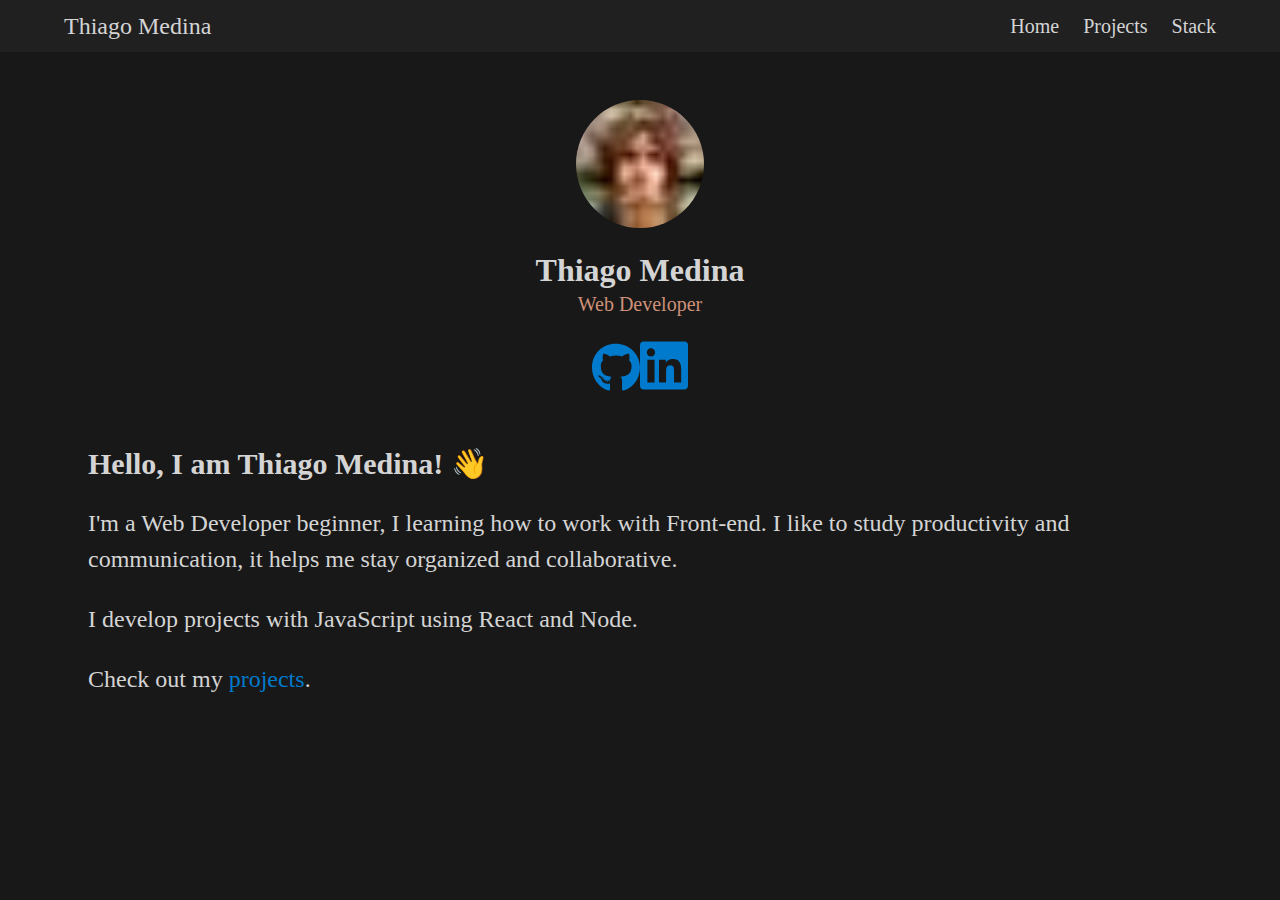
==== index.html @ 976c9434 "deploy" ====
<!DOCTYPE html><html lang="en"><head><meta charSet="utf-8"/><meta http-equiv="x-ua-compatible" content="ie=edge"/><meta name="viewport" content="width=device-width, initial-scale=1, shrink-to-fit=no"/><style data-href="/build-personal-website/1.d56807fc76c20fc02134.css">@font-face{font-family:Droid Sans Mono for Powerline;font-display:swap;src:url(/build-personal-website/static/DroidSansMonoPowerline-a306541924149a48d9b1f4c8b1b9c446.otf) format("opentype")}@-webkit-keyframes spinAround{0%{-webkit-transform:rotate(0deg);transform:rotate(0deg)}to{-webkit-transform:rotate(359deg);transform:rotate(359deg)}}@keyframes spinAround{0%{-webkit-transform:rotate(0deg);transform:rotate(0deg)}to{-webkit-transform:rotate(359deg);transform:rotate(359deg)}}.is-unselectable{-webkit-touch-callout:none;-webkit-user-select:none;-moz-user-select:none;-ms-user-select:none;user-select:none}.navbar-link:not(.is-arrowless):after{border:3px solid transparent;border-radius:2px;border-right:0;border-top:0;content:" ";display:block;height:.625em;margin-top:-.4375em;pointer-events:none;position:absolute;top:50%;-webkit-transform:rotate(-45deg);transform:rotate(-45deg);-webkit-transform-origin:center;transform-origin:center;width:.625em}.content:not(:last-child),.subtitle:not(:last-child),.title:not(:last-child){margin-bottom:1.5rem}.image.is-1by1 img,.image.is-1by2 img,.image.is-1by3 img,.image.is-2by1 img,.image.is-2by3 img,.image.is-3by1 img,.image.is-3by2 img,.image.is-3by4 img,.image.is-3by5 img,.image.is-4by3 img,.image.is-4by5 img,.image.is-5by3 img,.image.is-5by4 img,.image.is-9by16 img,.image.is-16by9 img,.image.is-square img,.is-overlay{bottom:0;left:0;position:absolute;right:0;top:0}

/*! minireset.css v0.0.3 | MIT License | github.com/jgthms/minireset.css */blockquote,body,dd,dl,dt,fieldset,figure,h1,h2,h3,h4,h5,h6,hr,html,iframe,legend,li,ol,p,pre,textarea,ul{margin:0;padding:0}h1,h2,h3,h4,h5,h6{font-size:100%;font-weight:400}ul{list-style:none}button,input,select,textarea{margin:0}html{box-sizing:border-box}*,:after,:before{box-sizing:inherit}audio,img,video{height:auto;max-width:100%}iframe{border:0}table{border-collapse:collapse;border-spacing:0}td,th{padding:0;text-align:left}html{background-color:#181818;font-size:16px;-moz-osx-font-smoothing:grayscale;-webkit-font-smoothing:antialiased;min-width:300px;overflow-x:hidden;overflow-y:scroll;text-rendering:optimizeLegibility;-webkit-text-size-adjust:100%;-ms-text-size-adjust:100%;text-size-adjust:100%}article,aside,figure,footer,header,hgroup,section{display:block}body,button,input,select,textarea{font-family:Droid Sans Mono for Powerline}code,pre{-moz-osx-font-smoothing:auto;-webkit-font-smoothing:auto;font-family:monospace}body{color:#d4d4d4;font-size:1rem;font-weight:400;line-height:1.5}a{color:#007acc;cursor:pointer;text-decoration:none}a strong{color:currentColor}a:hover{color:#569cd6}code{color:#ff3860;font-size:.875em;font-weight:400;padding:.25em .5em}code,hr{background-color:#d4d4d4}hr{border:none;display:block;height:2px;margin:1.5rem 0}img{height:auto;max-width:100%}input[type=checkbox],input[type=radio]{vertical-align:baseline}small{font-size:.875em}span{font-style:inherit;font-weight:inherit}strong{color:#363636;font-weight:700}pre{-webkit-overflow-scrolling:touch;background-color:#d4d4d4;color:#d4d4d4;font-size:.875em;overflow-x:auto;padding:1.25rem 1.5rem;white-space:pre;word-wrap:normal}pre code{background-color:transparent;color:currentColor;font-size:1em;padding:0}table td,table th{text-align:left;vertical-align:top}table th{color:#363636}.is-clearfix:after{clear:both;content:" ";display:table}.is-pulled-left{float:left!important}.is-pulled-right{float:right!important}.is-clipped{overflow:hidden!important}.is-size-1{font-size:3rem!important}.is-size-2{font-size:2.5rem!important}.is-size-3{font-size:2rem!important}.is-size-4{font-size:1.5rem!important}.is-size-5{font-size:1.25rem!important}.is-size-6{font-size:1rem!important}.is-size-7{font-size:.75rem!important}@media screen and (max-width:768px){.is-size-1-mobile{font-size:3rem!important}.is-size-2-mobile{font-size:2.5rem!important}.is-size-3-mobile{font-size:2rem!important}.is-size-4-mobile{font-size:1.5rem!important}.is-size-5-mobile{font-size:1.25rem!important}.is-size-6-mobile{font-size:1rem!important}.is-size-7-mobile{font-size:.75rem!important}}@media print,screen and (min-width:769px){.is-size-1-tablet{font-size:3rem!important}.is-size-2-tablet{font-size:2.5rem!important}.is-size-3-tablet{font-size:2rem!important}.is-size-4-tablet{font-size:1.5rem!important}.is-size-5-tablet{font-size:1.25rem!important}.is-size-6-tablet{font-size:1rem!important}.is-size-7-tablet{font-size:.75rem!important}}@media screen and (max-width:1087px){.is-size-1-touch{font-size:3rem!important}.is-size-2-touch{font-size:2.5rem!important}.is-size-3-touch{font-size:2rem!important}.is-size-4-touch{font-size:1.5rem!important}.is-size-5-touch{font-size:1.25rem!important}.is-size-6-touch{font-size:1rem!important}.is-size-7-touch{font-size:.75rem!important}}@media screen and (min-width:1088px){.is-size-1-desktop{font-size:3rem!important}.is-size-2-desktop{font-size:2.5rem!important}.is-size-3-desktop{font-size:2rem!important}.is-size-4-desktop{font-size:1.5rem!important}.is-size-5-desktop{font-size:1.25rem!important}.is-size-6-desktop{font-size:1rem!important}.is-size-7-desktop{font-size:.75rem!important}}@media screen and (min-width:1280px){.is-size-1-widescreen{font-size:3rem!important}.is-size-2-widescreen{font-size:2.5rem!important}.is-size-3-widescreen{font-size:2rem!important}.is-size-4-widescreen{font-size:1.5rem!important}.is-size-5-widescreen{font-size:1.25rem!important}.is-size-6-widescreen{font-size:1rem!important}.is-size-7-widescreen{font-size:.75rem!important}}@media screen and (min-width:1472px){.is-size-1-fullhd{font-size:3rem!important}.is-size-2-fullhd{font-size:2.5rem!important}.is-size-3-fullhd{font-size:2rem!important}.is-size-4-fullhd{font-size:1.5rem!important}.is-size-5-fullhd{font-size:1.25rem!important}.is-size-6-fullhd{font-size:1rem!important}.is-size-7-fullhd{font-size:.75rem!important}}.has-text-centered{text-align:center!important}.has-text-justified{text-align:justify!important}.has-text-left{text-align:left!important}.has-text-right{text-align:right!important}@media screen and (max-width:768px){.has-text-centered-mobile{text-align:center!important}}@media print,screen and (min-width:769px){.has-text-centered-tablet{text-align:center!important}}@media screen and (min-width:769px) and (max-width:1087px){.has-text-centered-tablet-only{text-align:center!important}}@media screen and (max-width:1087px){.has-text-centered-touch{text-align:center!important}}@media screen and (min-width:1088px){.has-text-centered-desktop{text-align:center!important}}@media screen and (min-width:1088px) and (max-width:1279px){.has-text-centered-desktop-only{text-align:center!important}}@media screen and (min-width:1280px){.has-text-centered-widescreen{text-align:center!important}}@media screen and (min-width:1280px) and (max-width:1471px){.has-text-centered-widescreen-only{text-align:center!important}}@media screen and (min-width:1472px){.has-text-centered-fullhd{text-align:center!important}}@media screen and (max-width:768px){.has-text-justified-mobile{text-align:justify!important}}@media print,screen and (min-width:769px){.has-text-justified-tablet{text-align:justify!important}}@media screen and (min-width:769px) and (max-width:1087px){.has-text-justified-tablet-only{text-align:justify!important}}@media screen and (max-width:1087px){.has-text-justified-touch{text-align:justify!important}}@media screen and (min-width:1088px){.has-text-justified-desktop{text-align:justify!important}}@media screen and (min-width:1088px) and (max-width:1279px){.has-text-justified-desktop-only{text-align:justify!important}}@media screen and (min-width:1280px){.has-text-justified-widescreen{text-align:justify!important}}@media screen and (min-width:1280px) and (max-width:1471px){.has-text-justified-widescreen-only{text-align:justify!important}}@media screen and (min-width:1472px){.has-text-justified-fullhd{text-align:justify!important}}@media screen and (max-width:768px){.has-text-left-mobile{text-align:left!important}}@media print,screen and (min-width:769px){.has-text-left-tablet{text-align:left!important}}@media screen and (min-width:769px) and (max-width:1087px){.has-text-left-tablet-only{text-align:left!important}}@media screen and (max-width:1087px){.has-text-left-touch{text-align:left!important}}@media screen and (min-width:1088px){.has-text-left-desktop{text-align:left!important}}@media screen and (min-width:1088px) and (max-width:1279px){.has-text-left-desktop-only{text-align:left!important}}@media screen and (min-width:1280px){.has-text-left-widescreen{text-align:left!important}}@media screen and (min-width:1280px) and (max-width:1471px){.has-text-left-widescreen-only{text-align:left!important}}@media screen and (min-width:1472px){.has-text-left-fullhd{text-align:left!important}}@media screen and (max-width:768px){.has-text-right-mobile{text-align:right!important}}@media print,screen and (min-width:769px){.has-text-right-tablet{text-align:right!important}}@media screen and (min-width:769px) and (max-width:1087px){.has-text-right-tablet-only{text-align:right!important}}@media screen and (max-width:1087px){.has-text-right-touch{text-align:right!important}}@media screen and (min-width:1088px){.has-text-right-desktop{text-align:right!important}}@media screen and (min-width:1088px) and (max-width:1279px){.has-text-right-desktop-only{text-align:right!important}}@media screen and (min-width:1280px){.has-text-right-widescreen{text-align:right!important}}@media screen and (min-width:1280px) and (max-width:1471px){.has-text-right-widescreen-only{text-align:right!important}}@media screen and (min-width:1472px){.has-text-right-fullhd{text-align:right!important}}.is-capitalized{text-transform:capitalize!important}.is-lowercase{text-transform:lowercase!important}.is-uppercase{text-transform:uppercase!important}.is-italic{font-style:italic!important}.has-text-white{color:#fff!important}a.has-text-white:focus,a.has-text-white:hover{color:#e6e6e6!important}.has-background-white{background-color:#fff!important}.has-text-black{color:#0a0a0a!important}a.has-text-black:focus,a.has-text-black:hover{color:#000!important}.has-background-black{background-color:#0a0a0a!important}.has-text-light{color:#d4d4d4!important}a.has-text-light:focus,a.has-text-light:hover{color:#bbb!important}.has-background-light{background-color:#d4d4d4!important}.has-text-dark{color:#363636!important}a.has-text-dark:focus,a.has-text-dark:hover{color:#1c1c1c!important}.has-background-dark{background-color:#363636!important}.has-text-primary{color:#00d1b2!important}a.has-text-primary:focus,a.has-text-primary:hover{color:#009e86!important}.has-background-primary{background-color:#00d1b2!important}.has-text-link{color:#007acc!important}a.has-text-link:focus,a.has-text-link:hover{color:#005c99!important}.has-background-link{background-color:#007acc!important}.has-text-info{color:#209cee!important}a.has-text-info:focus,a.has-text-info:hover{color:#0f81cc!important}.has-background-info{background-color:#209cee!important}.has-text-success{color:#23d160!important}a.has-text-success:focus,a.has-text-success:hover{color:#1ca64c!important}.has-background-success{background-color:#23d160!important}.has-text-warning{color:#ce9178!important}a.has-text-warning:focus,a.has-text-warning:hover{color:#c07353!important}.has-background-warning{background-color:#ce9178!important}.has-text-danger{color:#ff3860!important}a.has-text-danger:focus,a.has-text-danger:hover{color:#ff0537!important}.has-background-danger{background-color:#ff3860!important}.has-text-black-bis{color:#121212!important}.has-background-black-bis{background-color:#121212!important}.has-text-black-ter{color:#242424!important}.has-background-black-ter{background-color:#242424!important}.has-text-grey-darker{color:#363636!important}.has-background-grey-darker{background-color:#363636!important}.has-text-grey-dark{color:#4a4a4a!important}.has-background-grey-dark{background-color:#4a4a4a!important}.has-text-grey{color:#7a7a7a!important}.has-background-grey{background-color:#7a7a7a!important}.has-text-grey-light{color:#b5b5b5!important}.has-background-grey-light{background-color:#b5b5b5!important}.has-text-grey-lighter{color:#dbdbdb!important}.has-background-grey-lighter{background-color:#dbdbdb!important}.has-text-white-ter{color:#d4d4d4!important}.has-background-white-ter{background-color:#d4d4d4!important}.has-text-white-bis{color:#fafafa!important}.has-background-white-bis{background-color:#fafafa!important}.has-text-weight-light{font-weight:300!important}.has-text-weight-normal{font-weight:400!important}.has-text-weight-semibold{font-weight:600!important}.has-text-weight-bold{font-weight:700!important}.is-block{display:block!important}@media screen and (max-width:768px){.is-block-mobile{display:block!important}}@media print,screen and (min-width:769px){.is-block-tablet{display:block!important}}@media screen and (min-width:769px) and (max-width:1087px){.is-block-tablet-only{display:block!important}}@media screen and (max-width:1087px){.is-block-touch{display:block!important}}@media screen and (min-width:1088px){.is-block-desktop{display:block!important}}@media screen and (min-width:1088px) and (max-width:1279px){.is-block-desktop-only{display:block!important}}@media screen and (min-width:1280px){.is-block-widescreen{display:block!important}}@media screen and (min-width:1280px) and (max-width:1471px){.is-block-widescreen-only{display:block!important}}@media screen and (min-width:1472px){.is-block-fullhd{display:block!important}}.is-flex{display:flex!important}@media screen and (max-width:768px){.is-flex-mobile{display:flex!important}}@media print,screen and (min-width:769px){.is-flex-tablet{display:flex!important}}@media screen and (min-width:769px) and (max-width:1087px){.is-flex-tablet-only{display:flex!important}}@media screen and (max-width:1087px){.is-flex-touch{display:flex!important}}@media screen and (min-width:1088px){.is-flex-desktop{display:flex!important}}@media screen and (min-width:1088px) and (max-width:1279px){.is-flex-desktop-only{display:flex!important}}@media screen and (min-width:1280px){.is-flex-widescreen{display:flex!important}}@media screen and (min-width:1280px) and (max-width:1471px){.is-flex-widescreen-only{display:flex!important}}@media screen and (min-width:1472px){.is-flex-fullhd{display:flex!important}}.is-inline{display:inline!important}@media screen and (max-width:768px){.is-inline-mobile{display:inline!important}}@media print,screen and (min-width:769px){.is-inline-tablet{display:inline!important}}@media screen and (min-width:769px) and (max-width:1087px){.is-inline-tablet-only{display:inline!important}}@media screen and (max-width:1087px){.is-inline-touch{display:inline!important}}@media screen and (min-width:1088px){.is-inline-desktop{display:inline!important}}@media screen and (min-width:1088px) and (max-width:1279px){.is-inline-desktop-only{display:inline!important}}@media screen and (min-width:1280px){.is-inline-widescreen{display:inline!important}}@media screen and (min-width:1280px) and (max-width:1471px){.is-inline-widescreen-only{display:inline!important}}@media screen and (min-width:1472px){.is-inline-fullhd{display:inline!important}}.is-inline-block{display:inline-block!important}@media screen and (max-width:768px){.is-inline-block-mobile{display:inline-block!important}}@media print,screen and (min-width:769px){.is-inline-block-tablet{display:inline-block!important}}@media screen and (min-width:769px) and (max-width:1087px){.is-inline-block-tablet-only{display:inline-block!important}}@media screen and (max-width:1087px){.is-inline-block-touch{display:inline-block!important}}@media screen and (min-width:1088px){.is-inline-block-desktop{display:inline-block!important}}@media screen and (min-width:1088px) and (max-width:1279px){.is-inline-block-desktop-only{display:inline-block!important}}@media screen and (min-width:1280px){.is-inline-block-widescreen{display:inline-block!important}}@media screen and (min-width:1280px) and (max-width:1471px){.is-inline-block-widescreen-only{display:inline-block!important}}@media screen and (min-width:1472px){.is-inline-block-fullhd{display:inline-block!important}}.is-inline-flex{display:inline-flex!important}@media screen and (max-width:768px){.is-inline-flex-mobile{display:inline-flex!important}}@media print,screen and (min-width:769px){.is-inline-flex-tablet{display:inline-flex!important}}@media screen and (min-width:769px) and (max-width:1087px){.is-inline-flex-tablet-only{display:inline-flex!important}}@media screen and (max-width:1087px){.is-inline-flex-touch{display:inline-flex!important}}@media screen and (min-width:1088px){.is-inline-flex-desktop{display:inline-flex!important}}@media screen and (min-width:1088px) and (max-width:1279px){.is-inline-flex-desktop-only{display:inline-flex!important}}@media screen and (min-width:1280px){.is-inline-flex-widescreen{display:inline-flex!important}}@media screen and (min-width:1280px) and (max-width:1471px){.is-inline-flex-widescreen-only{display:inline-flex!important}}@media screen and (min-width:1472px){.is-inline-flex-fullhd{display:inline-flex!important}}.is-hidden{display:none!important}.is-sr-only{border:none!important;clip:rect(0,0,0,0)!important;height:.01em!important;overflow:hidden!important;padding:0!important;position:absolute!important;white-space:nowrap!important;width:.01em!important}@media screen and (max-width:768px){.is-hidden-mobile{display:none!important}}@media print,screen and (min-width:769px){.is-hidden-tablet{display:none!important}}@media screen and (min-width:769px) and (max-width:1087px){.is-hidden-tablet-only{display:none!important}}@media screen and (max-width:1087px){.is-hidden-touch{display:none!important}}@media screen and (min-width:1088px){.is-hidden-desktop{display:none!important}}@media screen and (min-width:1088px) and (max-width:1279px){.is-hidden-desktop-only{display:none!important}}@media screen and (min-width:1280px){.is-hidden-widescreen{display:none!important}}@media screen and (min-width:1280px) and (max-width:1471px){.is-hidden-widescreen-only{display:none!important}}@media screen and (min-width:1472px){.is-hidden-fullhd{display:none!important}}.is-invisible{visibility:hidden!important}@media screen and (max-width:768px){.is-invisible-mobile{visibility:hidden!important}}@media print,screen and (min-width:769px){.is-invisible-tablet{visibility:hidden!important}}@media screen and (min-width:769px) and (max-width:1087px){.is-invisible-tablet-only{visibility:hidden!important}}@media screen and (max-width:1087px){.is-invisible-touch{visibility:hidden!important}}@media screen and (min-width:1088px){.is-invisible-desktop{visibility:hidden!important}}@media screen and (min-width:1088px) and (max-width:1279px){.is-invisible-desktop-only{visibility:hidden!important}}@media screen and (min-width:1280px){.is-invisible-widescreen{visibility:hidden!important}}@media screen and (min-width:1280px) and (max-width:1471px){.is-invisible-widescreen-only{visibility:hidden!important}}@media screen and (min-width:1472px){.is-invisible-fullhd{visibility:hidden!important}}.is-marginless{margin:0!important}.is-paddingless{padding:0!important}.is-radiusless{border-radius:0!important}.is-shadowless{box-shadow:none!important}.container{margin:0 auto;position:relative}@media screen and (min-width:1088px){.container{max-width:960px;width:960px}.container.is-fluid{margin-left:64px;margin-right:64px;max-width:none;width:auto}}@media screen and (max-width:1279px){.container.is-widescreen{max-width:1152px;width:auto}}@media screen and (max-width:1471px){.container.is-fullhd{max-width:1344px;width:auto}}@media screen and (min-width:1280px){.container{max-width:1152px;width:1152px}}@media screen and (min-width:1472px){.container{max-width:1344px;width:1344px}}.content li+li{margin-top:.25em}.content blockquote:not(:last-child),.content dl:not(:last-child),.content ol:not(:last-child),.content p:not(:last-child),.content pre:not(:last-child),.content table:not(:last-child),.content ul:not(:last-child){margin-bottom:1em}.content h1,.content h2,.content h3,.content h4,.content h5,.content h6{color:#363636;font-weight:600;line-height:1.125}.content h1{font-size:2em;margin-bottom:.5em}.content h1:not(:first-child){margin-top:1em}.content h2{font-size:1.75em;margin-bottom:.5714em}.content h2:not(:first-child){margin-top:1.1428em}.content h3{font-size:1.5em;margin-bottom:.6666em}.content h3:not(:first-child){margin-top:1.3333em}.content h4{font-size:1.25em;margin-bottom:.8em}.content h5{font-size:1.125em;margin-bottom:.8888em}.content h6{font-size:1em;margin-bottom:1em}.content blockquote{background-color:#d4d4d4;border-left:5px solid #dbdbdb;padding:1.25em 1.5em}.content ol{list-style-position:outside;margin-left:2em;margin-top:1em}.content ol:not([type]){list-style-type:decimal}.content ol:not([type]).is-lower-alpha{list-style-type:lower-alpha}.content ol:not([type]).is-lower-roman{list-style-type:lower-roman}.content ol:not([type]).is-upper-alpha{list-style-type:upper-alpha}.content ol:not([type]).is-upper-roman{list-style-type:upper-roman}.content ul{list-style:disc outside;margin-left:2em;margin-top:1em}.content ul ul{list-style-type:circle;margin-top:.5em}.content ul ul ul{list-style-type:square}.content dd{margin-left:2em}.content figure{margin-left:2em;margin-right:2em;text-align:center}.content figure:not(:first-child){margin-top:2em}.content figure:not(:last-child){margin-bottom:2em}.content figure img{display:inline-block}.content figure figcaption{font-style:italic}.content pre{-webkit-overflow-scrolling:touch;overflow-x:auto;padding:1.25em 1.5em;white-space:pre;word-wrap:normal}.content sub,.content sup{font-size:75%}.content table{width:100%}.content table td,.content table th{border:solid #dbdbdb;border-width:0 0 1px;padding:.5em .75em;vertical-align:top}.content table th{color:#363636;text-align:left}.content table thead td,.content table thead th{border-width:0 0 2px;color:#363636}.content table tfoot td,.content table tfoot th{border-width:2px 0 0;color:#363636}.content table tbody tr:last-child td,.content table tbody tr:last-child th{border-bottom-width:0}.content.is-small{font-size:.75rem}.content.is-medium{font-size:1.25rem}.content.is-large{font-size:1.5rem}.icon{align-items:center;display:inline-flex;justify-content:center;height:1.5rem;width:1.5rem}.icon.is-small{height:1rem;width:1rem}.icon.is-medium{height:2rem;width:2rem}.icon.is-large{height:3rem;width:3rem}.image{display:block;position:relative}.image img{display:block;height:auto;width:100%}.image img.is-rounded{border-radius:290486px}.image.is-1by1 img,.image.is-1by2 img,.image.is-1by3 img,.image.is-2by1 img,.image.is-2by3 img,.image.is-3by1 img,.image.is-3by2 img,.image.is-3by4 img,.image.is-3by5 img,.image.is-4by3 img,.image.is-4by5 img,.image.is-5by3 img,.image.is-5by4 img,.image.is-9by16 img,.image.is-16by9 img,.image.is-square img{height:100%;width:100%}.image.is-1by1,.image.is-square{padding-top:100%}.image.is-5by4{padding-top:80%}.image.is-4by3{padding-top:75%}.image.is-3by2{padding-top:66.6666%}.image.is-5by3{padding-top:60%}.image.is-16by9{padding-top:56.25%}.image.is-2by1{padding-top:50%}.image.is-3by1{padding-top:33.3333%}.image.is-4by5{padding-top:125%}.image.is-3by4{padding-top:133.3333%}.image.is-2by3{padding-top:150%}.image.is-3by5{padding-top:166.6666%}.image.is-9by16{padding-top:177.7777%}.image.is-1by2{padding-top:200%}.image.is-1by3{padding-top:300%}.image.is-16x16{height:16px;width:16px}.image.is-24x24{height:24px;width:24px}.image.is-32x32{height:32px;width:32px}.image.is-48x48{height:48px;width:48px}.image.is-64x64{height:64px;width:64px}.image.is-96x96{height:96px;width:96px}.image.is-128x128{height:128px;width:128px}.subtitle,.title{word-break:break-word}.subtitle em,.subtitle span,.title em,.title span{font-weight:inherit}.subtitle sub,.subtitle sup,.title sub,.title sup{font-size:.75em}.subtitle .tag,.title .tag{vertical-align:middle}.title{color:#363636;font-size:2rem;font-weight:600;line-height:1.125}.title strong{color:inherit;font-weight:inherit}.title+.highlight{margin-top:-.75rem}.title:not(.is-spaced)+.subtitle{margin-top:-1.25rem}.title.is-1{font-size:3rem}.title.is-2{font-size:2.5rem}.title.is-3{font-size:2rem}.title.is-4{font-size:1.5rem}.title.is-5{font-size:1.25rem}.title.is-6{font-size:1rem}.title.is-7{font-size:.75rem}.subtitle{color:#4a4a4a;font-size:1.25rem;font-weight:400;line-height:1.25}.subtitle strong{color:#363636;font-weight:600}.subtitle:not(.is-spaced)+.title{margin-top:-1.25rem}.subtitle.is-1{font-size:3rem}.subtitle.is-2{font-size:2.5rem}.subtitle.is-3{font-size:2rem}.subtitle.is-4{font-size:1.5rem}.subtitle.is-5{font-size:1.25rem}.subtitle.is-6{font-size:1rem}.subtitle.is-7{font-size:.75rem}.tags{align-items:center;display:flex;flex-wrap:wrap;justify-content:flex-start}.tags .tag{margin-bottom:.5rem}.tags .tag:not(:last-child){margin-right:.5rem}.tags:last-child{margin-bottom:-.5rem}.tags:not(:last-child){margin-bottom:1rem}.tags.has-addons .tag{margin-right:0}.tags.has-addons .tag:not(:first-child){border-bottom-left-radius:0;border-top-left-radius:0}.tags.has-addons .tag:not(:last-child){border-bottom-right-radius:0;border-top-right-radius:0}.tags.is-centered{justify-content:center}.tags.is-centered .tag{margin-right:.25rem;margin-left:.25rem}.tags.is-right{justify-content:flex-end}.tags.is-right .tag:not(:first-child){margin-left:.5rem}.tags.is-right .tag:not(:last-child){margin-right:0}.tag:not(body){align-items:center;background-color:#202021;border-radius:0;color:#d4d4d4;display:inline-flex;font-size:.75rem;height:2em;justify-content:center;line-height:1.5;padding-left:.75em;padding-right:.75em;white-space:nowrap}.tag:not(body) .delete{margin-left:.25rem;margin-right:-.375rem}.tag:not(body).is-white{background-color:#fff;color:#0a0a0a}.tag:not(body).is-black{background-color:#0a0a0a;color:#fff}.tag:not(body).is-light{background-color:#d4d4d4;color:#363636}.tag:not(body).is-dark{background-color:#363636;color:#d4d4d4}.tag:not(body).is-primary{background-color:#00d1b2;color:#fff}.tag:not(body).is-link{background-color:#007acc;color:#fff}.tag:not(body).is-info{background-color:#209cee;color:#fff}.tag:not(body).is-success{background-color:#23d160;color:#fff}.tag:not(body).is-warning{background-color:#ce9178;color:#fff}.tag:not(body).is-danger{background-color:#ff3860;color:#fff}.tag:not(body).is-medium{font-size:1rem}.tag:not(body).is-large{font-size:1.25rem}.tag:not(body) .icon:first-child:not(:last-child){margin-left:-.375em;margin-right:.1875em}.tag:not(body) .icon:last-child:not(:first-child){margin-left:.1875em;margin-right:-.375em}.tag:not(body) .icon:first-child:last-child{margin-left:-.375em;margin-right:-.375em}.tag:not(body).is-delete{margin-left:1px;padding:0;position:relative;width:2em}.tag:not(body).is-delete:after,.tag:not(body).is-delete:before{background-color:currentColor;content:"";display:block;left:50%;position:absolute;top:50%;-webkit-transform:translateX(-50%) translateY(-50%) rotate(45deg);transform:translateX(-50%) translateY(-50%) rotate(45deg);-webkit-transform-origin:center center;transform-origin:center center}.tag:not(body).is-delete:before{height:1px;width:50%}.tag:not(body).is-delete:after{height:50%;width:1px}.tag:not(body).is-delete:focus,.tag:not(body).is-delete:hover{background-color:#131314}.tag:not(body).is-delete:active{background-color:#070707}.tag:not(body).is-rounded{border-radius:290486px}a.tag:hover{text-decoration:underline}.section{padding:3rem 1.5rem}@media screen and (min-width:1088px){.section.is-medium{padding:9rem 1.5rem}.section.is-large{padding:18rem 1.5rem}}.navbar{background-color:#202021;min-height:3.25rem;position:relative;z-index:30}.navbar.is-white{background-color:#fff;color:#0a0a0a}.navbar.is-white .navbar-brand .navbar-link,.navbar.is-white .navbar-brand>.navbar-item{color:#0a0a0a}.navbar.is-white .navbar-brand .navbar-link.is-active,.navbar.is-white .navbar-brand .navbar-link:hover,.navbar.is-white .navbar-brand>a.navbar-item.is-active,.navbar.is-white .navbar-brand>a.navbar-item:hover{background-color:#f2f2f2;color:#0a0a0a}.navbar.is-white .navbar-brand .navbar-link:after{border-color:#0a0a0a}.navbar.is-white .navbar-burger{color:#0a0a0a}@media screen and (min-width:1088px){.navbar.is-white .navbar-end .navbar-link,.navbar.is-white .navbar-end>.navbar-item,.navbar.is-white .navbar-start .navbar-link,.navbar.is-white .navbar-start>.navbar-item{color:#0a0a0a}.navbar.is-white .navbar-end .navbar-link.is-active,.navbar.is-white .navbar-end .navbar-link:hover,.navbar.is-white .navbar-end>a.navbar-item.is-active,.navbar.is-white .navbar-end>a.navbar-item:hover,.navbar.is-white .navbar-start .navbar-link.is-active,.navbar.is-white .navbar-start .navbar-link:hover,.navbar.is-white .navbar-start>a.navbar-item.is-active,.navbar.is-white .navbar-start>a.navbar-item:hover{background-color:#f2f2f2;color:#0a0a0a}.navbar.is-white .navbar-end .navbar-link:after,.navbar.is-white .navbar-start .navbar-link:after{border-color:#0a0a0a}.navbar.is-white .navbar-item.has-dropdown.is-active .navbar-link,.navbar.is-white .navbar-item.has-dropdown:hover .navbar-link{background-color:#f2f2f2;color:#0a0a0a}.navbar.is-white .navbar-dropdown a.navbar-item.is-active{background-color:#fff;color:#0a0a0a}}.navbar.is-black{background-color:#0a0a0a;color:#fff}.navbar.is-black .navbar-brand .navbar-link,.navbar.is-black .navbar-brand>.navbar-item{color:#fff}.navbar.is-black .navbar-brand .navbar-link.is-active,.navbar.is-black .navbar-brand .navbar-link:hover,.navbar.is-black .navbar-brand>a.navbar-item.is-active,.navbar.is-black .navbar-brand>a.navbar-item:hover{background-color:#000;color:#fff}.navbar.is-black .navbar-brand .navbar-link:after{border-color:#fff}.navbar.is-black .navbar-burger{color:#fff}@media screen and (min-width:1088px){.navbar.is-black .navbar-end .navbar-link,.navbar.is-black .navbar-end>.navbar-item,.navbar.is-black .navbar-start .navbar-link,.navbar.is-black .navbar-start>.navbar-item{color:#fff}.navbar.is-black .navbar-end .navbar-link.is-active,.navbar.is-black .navbar-end .navbar-link:hover,.navbar.is-black .navbar-end>a.navbar-item.is-active,.navbar.is-black .navbar-end>a.navbar-item:hover,.navbar.is-black .navbar-start .navbar-link.is-active,.navbar.is-black .navbar-start .navbar-link:hover,.navbar.is-black .navbar-start>a.navbar-item.is-active,.navbar.is-black .navbar-start>a.navbar-item:hover{background-color:#000;color:#fff}.navbar.is-black .navbar-end .navbar-link:after,.navbar.is-black .navbar-start .navbar-link:after{border-color:#fff}.navbar.is-black .navbar-item.has-dropdown.is-active .navbar-link,.navbar.is-black .navbar-item.has-dropdown:hover .navbar-link{background-color:#000;color:#fff}.navbar.is-black .navbar-dropdown a.navbar-item.is-active{background-color:#0a0a0a;color:#fff}}.navbar.is-light{background-color:#d4d4d4;color:#363636}.navbar.is-light .navbar-brand .navbar-link,.navbar.is-light .navbar-brand>.navbar-item{color:#363636}.navbar.is-light .navbar-brand .navbar-link.is-active,.navbar.is-light .navbar-brand .navbar-link:hover,.navbar.is-light .navbar-brand>a.navbar-item.is-active,.navbar.is-light .navbar-brand>a.navbar-item:hover{background-color:#c7c7c7;color:#363636}.navbar.is-light .navbar-brand .navbar-link:after{border-color:#363636}.navbar.is-light .navbar-burger{color:#363636}@media screen and (min-width:1088px){.navbar.is-light .navbar-end .navbar-link,.navbar.is-light .navbar-end>.navbar-item,.navbar.is-light .navbar-start .navbar-link,.navbar.is-light .navbar-start>.navbar-item{color:#363636}.navbar.is-light .navbar-end .navbar-link.is-active,.navbar.is-light .navbar-end .navbar-link:hover,.navbar.is-light .navbar-end>a.navbar-item.is-active,.navbar.is-light .navbar-end>a.navbar-item:hover,.navbar.is-light .navbar-start .navbar-link.is-active,.navbar.is-light .navbar-start .navbar-link:hover,.navbar.is-light .navbar-start>a.navbar-item.is-active,.navbar.is-light .navbar-start>a.navbar-item:hover{background-color:#c7c7c7;color:#363636}.navbar.is-light .navbar-end .navbar-link:after,.navbar.is-light .navbar-start .navbar-link:after{border-color:#363636}.navbar.is-light .navbar-item.has-dropdown.is-active .navbar-link,.navbar.is-light .navbar-item.has-dropdown:hover .navbar-link{background-color:#c7c7c7;color:#363636}.navbar.is-light .navbar-dropdown a.navbar-item.is-active{background-color:#d4d4d4;color:#363636}}.navbar.is-dark{background-color:#363636;color:#d4d4d4}.navbar.is-dark .navbar-brand .navbar-link,.navbar.is-dark .navbar-brand>.navbar-item{color:#d4d4d4}.navbar.is-dark .navbar-brand .navbar-link.is-active,.navbar.is-dark .navbar-brand .navbar-link:hover,.navbar.is-dark .navbar-brand>a.navbar-item.is-active,.navbar.is-dark .navbar-brand>a.navbar-item:hover{background-color:#292929;color:#d4d4d4}.navbar.is-dark .navbar-brand .navbar-link:after{border-color:#d4d4d4}.navbar.is-dark .navbar-burger{color:#d4d4d4}@media screen and (min-width:1088px){.navbar.is-dark .navbar-end .navbar-link,.navbar.is-dark .navbar-end>.navbar-item,.navbar.is-dark .navbar-start .navbar-link,.navbar.is-dark .navbar-start>.navbar-item{color:#d4d4d4}.navbar.is-dark .navbar-end .navbar-link.is-active,.navbar.is-dark .navbar-end .navbar-link:hover,.navbar.is-dark .navbar-end>a.navbar-item.is-active,.navbar.is-dark .navbar-end>a.navbar-item:hover,.navbar.is-dark .navbar-start .navbar-link.is-active,.navbar.is-dark .navbar-start .navbar-link:hover,.navbar.is-dark .navbar-start>a.navbar-item.is-active,.navbar.is-dark .navbar-start>a.navbar-item:hover{background-color:#292929;color:#d4d4d4}.navbar.is-dark .navbar-end .navbar-link:after,.navbar.is-dark .navbar-start .navbar-link:after{border-color:#d4d4d4}.navbar.is-dark .navbar-item.has-dropdown.is-active .navbar-link,.navbar.is-dark .navbar-item.has-dropdown:hover .navbar-link{background-color:#292929;color:#d4d4d4}.navbar.is-dark .navbar-dropdown a.navbar-item.is-active{background-color:#363636;color:#d4d4d4}}.navbar.is-primary{background-color:#00d1b2;color:#fff}.navbar.is-primary .navbar-brand .navbar-link,.navbar.is-primary .navbar-brand>.navbar-item{color:#fff}.navbar.is-primary .navbar-brand .navbar-link.is-active,.navbar.is-primary .navbar-brand .navbar-link:hover,.navbar.is-primary .navbar-brand>a.navbar-item.is-active,.navbar.is-primary .navbar-brand>a.navbar-item:hover{background-color:#00b89c;color:#fff}.navbar.is-primary .navbar-brand .navbar-link:after{border-color:#fff}.navbar.is-primary .navbar-burger{color:#fff}@media screen and (min-width:1088px){.navbar.is-primary .navbar-end .navbar-link,.navbar.is-primary .navbar-end>.navbar-item,.navbar.is-primary .navbar-start .navbar-link,.navbar.is-primary .navbar-start>.navbar-item{color:#fff}.navbar.is-primary .navbar-end .navbar-link.is-active,.navbar.is-primary .navbar-end .navbar-link:hover,.navbar.is-primary .navbar-end>a.navbar-item.is-active,.navbar.is-primary .navbar-end>a.navbar-item:hover,.navbar.is-primary .navbar-start .navbar-link.is-active,.navbar.is-primary .navbar-start .navbar-link:hover,.navbar.is-primary .navbar-start>a.navbar-item.is-active,.navbar.is-primary .navbar-start>a.navbar-item:hover{background-color:#00b89c;color:#fff}.navbar.is-primary .navbar-end .navbar-link:after,.navbar.is-primary .navbar-start .navbar-link:after{border-color:#fff}.navbar.is-primary .navbar-item.has-dropdown.is-active .navbar-link,.navbar.is-primary .navbar-item.has-dropdown:hover .navbar-link{background-color:#00b89c;color:#fff}.navbar.is-primary .navbar-dropdown a.navbar-item.is-active{background-color:#00d1b2;color:#fff}}.navbar.is-link{background-color:#007acc;color:#fff}.navbar.is-link .navbar-brand .navbar-link,.navbar.is-link .navbar-brand>.navbar-item{color:#fff}.navbar.is-link .navbar-brand .navbar-link.is-active,.navbar.is-link .navbar-brand .navbar-link:hover,.navbar.is-link .navbar-brand>a.navbar-item.is-active,.navbar.is-link .navbar-brand>a.navbar-item:hover{background-color:#006bb3;color:#fff}.navbar.is-link .navbar-brand .navbar-link:after{border-color:#fff}.navbar.is-link .navbar-burger{color:#fff}@media screen and (min-width:1088px){.navbar.is-link .navbar-end .navbar-link,.navbar.is-link .navbar-end>.navbar-item,.navbar.is-link .navbar-start .navbar-link,.navbar.is-link .navbar-start>.navbar-item{color:#fff}.navbar.is-link .navbar-end .navbar-link.is-active,.navbar.is-link .navbar-end .navbar-link:hover,.navbar.is-link .navbar-end>a.navbar-item.is-active,.navbar.is-link .navbar-end>a.navbar-item:hover,.navbar.is-link .navbar-start .navbar-link.is-active,.navbar.is-link .navbar-start .navbar-link:hover,.navbar.is-link .navbar-start>a.navbar-item.is-active,.navbar.is-link .navbar-start>a.navbar-item:hover{background-color:#006bb3;color:#fff}.navbar.is-link .navbar-end .navbar-link:after,.navbar.is-link .navbar-start .navbar-link:after{border-color:#fff}.navbar.is-link .navbar-item.has-dropdown.is-active .navbar-link,.navbar.is-link .navbar-item.has-dropdown:hover .navbar-link{background-color:#006bb3;color:#fff}.navbar.is-link .navbar-dropdown a.navbar-item.is-active{background-color:#007acc;color:#fff}}.navbar.is-info{background-color:#209cee;color:#fff}.navbar.is-info .navbar-brand .navbar-link,.navbar.is-info .navbar-brand>.navbar-item{color:#fff}.navbar.is-info .navbar-brand .navbar-link.is-active,.navbar.is-info .navbar-brand .navbar-link:hover,.navbar.is-info .navbar-brand>a.navbar-item.is-active,.navbar.is-info .navbar-brand>a.navbar-item:hover{background-color:#118fe4;color:#fff}.navbar.is-info .navbar-brand .navbar-link:after{border-color:#fff}.navbar.is-info .navbar-burger{color:#fff}@media screen and (min-width:1088px){.navbar.is-info .navbar-end .navbar-link,.navbar.is-info .navbar-end>.navbar-item,.navbar.is-info .navbar-start .navbar-link,.navbar.is-info .navbar-start>.navbar-item{color:#fff}.navbar.is-info .navbar-end .navbar-link.is-active,.navbar.is-info .navbar-end .navbar-link:hover,.navbar.is-info .navbar-end>a.navbar-item.is-active,.navbar.is-info .navbar-end>a.navbar-item:hover,.navbar.is-info .navbar-start .navbar-link.is-active,.navbar.is-info .navbar-start .navbar-link:hover,.navbar.is-info .navbar-start>a.navbar-item.is-active,.navbar.is-info .navbar-start>a.navbar-item:hover{background-color:#118fe4;color:#fff}.navbar.is-info .navbar-end .navbar-link:after,.navbar.is-info .navbar-start .navbar-link:after{border-color:#fff}.navbar.is-info .navbar-item.has-dropdown.is-active .navbar-link,.navbar.is-info .navbar-item.has-dropdown:hover .navbar-link{background-color:#118fe4;color:#fff}.navbar.is-info .navbar-dropdown a.navbar-item.is-active{background-color:#209cee;color:#fff}}.navbar.is-success{background-color:#23d160;color:#fff}.navbar.is-success .navbar-brand .navbar-link,.navbar.is-success .navbar-brand>.navbar-item{color:#fff}.navbar.is-success .navbar-brand .navbar-link.is-active,.navbar.is-success .navbar-brand .navbar-link:hover,.navbar.is-success .navbar-brand>a.navbar-item.is-active,.navbar.is-success .navbar-brand>a.navbar-item:hover{background-color:#20bc56;color:#fff}.navbar.is-success .navbar-brand .navbar-link:after{border-color:#fff}.navbar.is-success .navbar-burger{color:#fff}@media screen and (min-width:1088px){.navbar.is-success .navbar-end .navbar-link,.navbar.is-success .navbar-end>.navbar-item,.navbar.is-success .navbar-start .navbar-link,.navbar.is-success .navbar-start>.navbar-item{color:#fff}.navbar.is-success .navbar-end .navbar-link.is-active,.navbar.is-success .navbar-end .navbar-link:hover,.navbar.is-success .navbar-end>a.navbar-item.is-active,.navbar.is-success .navbar-end>a.navbar-item:hover,.navbar.is-success .navbar-start .navbar-link.is-active,.navbar.is-success .navbar-start .navbar-link:hover,.navbar.is-success .navbar-start>a.navbar-item.is-active,.navbar.is-success .navbar-start>a.navbar-item:hover{background-color:#20bc56;color:#fff}.navbar.is-success .navbar-end .navbar-link:after,.navbar.is-success .navbar-start .navbar-link:after{border-color:#fff}.navbar.is-success .navbar-item.has-dropdown.is-active .navbar-link,.navbar.is-success .navbar-item.has-dropdown:hover .navbar-link{background-color:#20bc56;color:#fff}.navbar.is-success .navbar-dropdown a.navbar-item.is-active{background-color:#23d160;color:#fff}}.navbar.is-warning{background-color:#ce9178;color:#fff}.navbar.is-warning .navbar-brand .navbar-link,.navbar.is-warning .navbar-brand>.navbar-item{color:#fff}.navbar.is-warning .navbar-brand .navbar-link.is-active,.navbar.is-warning .navbar-brand .navbar-link:hover,.navbar.is-warning .navbar-brand>a.navbar-item.is-active,.navbar.is-warning .navbar-brand>a.navbar-item:hover{background-color:#c78265;color:#fff}.navbar.is-warning .navbar-brand .navbar-link:after{border-color:#fff}.navbar.is-warning .navbar-burger{color:#fff}@media screen and (min-width:1088px){.navbar.is-warning .navbar-end .navbar-link,.navbar.is-warning .navbar-end>.navbar-item,.navbar.is-warning .navbar-start .navbar-link,.navbar.is-warning .navbar-start>.navbar-item{color:#fff}.navbar.is-warning .navbar-end .navbar-link.is-active,.navbar.is-warning .navbar-end .navbar-link:hover,.navbar.is-warning .navbar-end>a.navbar-item.is-active,.navbar.is-warning .navbar-end>a.navbar-item:hover,.navbar.is-warning .navbar-start .navbar-link.is-active,.navbar.is-warning .navbar-start .navbar-link:hover,.navbar.is-warning .navbar-start>a.navbar-item.is-active,.navbar.is-warning .navbar-start>a.navbar-item:hover{background-color:#c78265;color:#fff}.navbar.is-warning .navbar-end .navbar-link:after,.navbar.is-warning .navbar-start .navbar-link:after{border-color:#fff}.navbar.is-warning .navbar-item.has-dropdown.is-active .navbar-link,.navbar.is-warning .navbar-item.has-dropdown:hover .navbar-link{background-color:#c78265;color:#fff}.navbar.is-warning .navbar-dropdown a.navbar-item.is-active{background-color:#ce9178;color:#fff}}.navbar.is-danger{background-color:#ff3860;color:#fff}.navbar.is-danger .navbar-brand .navbar-link,.navbar.is-danger .navbar-brand>.navbar-item{color:#fff}.navbar.is-danger .navbar-brand .navbar-link.is-active,.navbar.is-danger .navbar-brand .navbar-link:hover,.navbar.is-danger .navbar-brand>a.navbar-item.is-active,.navbar.is-danger .navbar-brand>a.navbar-item:hover{background-color:#ff1f4b;color:#fff}.navbar.is-danger .navbar-brand .navbar-link:after{border-color:#fff}.navbar.is-danger .navbar-burger{color:#fff}@media screen and (min-width:1088px){.navbar.is-danger .navbar-end .navbar-link,.navbar.is-danger .navbar-end>.navbar-item,.navbar.is-danger .navbar-start .navbar-link,.navbar.is-danger .navbar-start>.navbar-item{color:#fff}.navbar.is-danger .navbar-end .navbar-link.is-active,.navbar.is-danger .navbar-end .navbar-link:hover,.navbar.is-danger .navbar-end>a.navbar-item.is-active,.navbar.is-danger .navbar-end>a.navbar-item:hover,.navbar.is-danger .navbar-start .navbar-link.is-active,.navbar.is-danger .navbar-start .navbar-link:hover,.navbar.is-danger .navbar-start>a.navbar-item.is-active,.navbar.is-danger .navbar-start>a.navbar-item:hover{background-color:#ff1f4b;color:#fff}.navbar.is-danger .navbar-end .navbar-link:after,.navbar.is-danger .navbar-start .navbar-link:after{border-color:#fff}.navbar.is-danger .navbar-item.has-dropdown.is-active .navbar-link,.navbar.is-danger .navbar-item.has-dropdown:hover .navbar-link{background-color:#ff1f4b;color:#fff}.navbar.is-danger .navbar-dropdown a.navbar-item.is-active{background-color:#ff3860;color:#fff}}.navbar>.container{align-items:stretch;display:flex;min-height:3.25rem;width:100%}.navbar.has-shadow{box-shadow:0 2px 0 0 #d4d4d4}.navbar.is-fixed-bottom,.navbar.is-fixed-top{left:0;position:fixed;right:0;z-index:30}.navbar.is-fixed-bottom{bottom:0}.navbar.is-fixed-bottom.has-shadow{box-shadow:0 -2px 0 0 #d4d4d4}.navbar.is-fixed-top{top:0}body.has-navbar-fixed-top,html.has-navbar-fixed-top{padding-top:3.25rem}body.has-navbar-fixed-bottom,html.has-navbar-fixed-bottom{padding-bottom:3.25rem}.navbar-brand,.navbar-tabs{align-items:stretch;display:flex;flex-shrink:0;min-height:3.25rem}.navbar-brand a.navbar-item:hover{background-color:transparent}.navbar-tabs{-webkit-overflow-scrolling:touch;max-width:100vw;overflow-x:auto;overflow-y:hidden}.navbar-burger{color:#d4d4d4;cursor:pointer;display:block;height:3.25rem;position:relative;width:3.25rem;margin-left:auto}.navbar-burger span{background-color:currentColor;display:block;height:1px;left:calc(50% - 8px);position:absolute;-webkit-transform-origin:center;transform-origin:center;transition-duration:86ms;transition-property:background-color,opacity,-webkit-transform;transition-property:background-color,opacity,transform;transition-property:background-color,opacity,transform,-webkit-transform;transition-timing-function:ease-out;width:16px}.navbar-burger span:first-child{top:calc(50% - 6px)}.navbar-burger span:nth-child(2){top:calc(50% - 1px)}.navbar-burger span:nth-child(3){top:calc(50% + 4px)}.navbar-burger:hover{background-color:rgba(0,0,0,.05)}.navbar-burger.is-active span:first-child{-webkit-transform:translateY(5px) rotate(45deg);transform:translateY(5px) rotate(45deg)}.navbar-burger.is-active span:nth-child(2){opacity:0}.navbar-burger.is-active span:nth-child(3){-webkit-transform:translateY(-5px) rotate(-45deg);transform:translateY(-5px) rotate(-45deg)}.navbar-menu{display:none}.navbar-item,.navbar-link{color:#d4d4d4;display:block;line-height:1.5;padding:.5rem .75rem;position:relative}.navbar-item .icon:only-child,.navbar-link .icon:only-child{margin-left:-.25rem;margin-right:-.25rem}.navbar-link,a.navbar-item{cursor:pointer}.navbar-link.is-active,.navbar-link:hover,a.navbar-item.is-active,a.navbar-item:hover{background-color:#292929;color:#d4d4d4}.navbar-item{display:block;flex-grow:0;flex-shrink:0}.navbar-item img{max-height:1.75rem}.navbar-item.has-dropdown{padding:0}.navbar-item.is-expanded{flex-grow:1;flex-shrink:1}.navbar-item.is-tab{border-bottom:1px solid transparent;min-height:3.25rem;padding-bottom:calc(.5rem - 1px)}.navbar-item.is-tab:hover{background-color:transparent;border-bottom-color:#007acc}.navbar-item.is-tab.is-active{background-color:transparent;border-bottom:3px solid #007acc;color:#007acc;padding-bottom:calc(.5rem - 3px)}.navbar-content{flex-grow:1;flex-shrink:1}.navbar-link:not(.is-arrowless){padding-right:2.5em}.navbar-link:not(.is-arrowless):after{border-color:#007acc;margin-top:-.375em;right:1.125em}.navbar-dropdown{font-size:.875rem;padding-bottom:.5rem;padding-top:.5rem}.navbar-dropdown .navbar-item{padding-left:1.5rem;padding-right:1.5rem}.navbar-divider{background-color:#d4d4d4;border:none;display:none;height:2px;margin:.5rem 0}@media screen and (max-width:1087px){.navbar>.container{display:block}.navbar-brand .navbar-item,.navbar-tabs .navbar-item{align-items:center;display:flex}.navbar-link:after{display:none}.navbar-menu{background-color:#202021;box-shadow:0 8px 16px rgba(10,10,10,.1);padding:.5rem 0}.navbar-menu.is-active{display:block}.navbar.is-fixed-bottom-touch,.navbar.is-fixed-top-touch{left:0;position:fixed;right:0;z-index:30}.navbar.is-fixed-bottom-touch{bottom:0}.navbar.is-fixed-bottom-touch.has-shadow{box-shadow:0 -2px 3px rgba(10,10,10,.1)}.navbar.is-fixed-top-touch{top:0}.navbar.is-fixed-top-touch .navbar-menu,.navbar.is-fixed-top .navbar-menu{-webkit-overflow-scrolling:touch;max-height:calc(100vh - 3.25rem);overflow:auto}body.has-navbar-fixed-top-touch,html.has-navbar-fixed-top-touch{padding-top:3.25rem}body.has-navbar-fixed-bottom-touch,html.has-navbar-fixed-bottom-touch{padding-bottom:3.25rem}}@media screen and (min-width:1088px){.navbar,.navbar-end,.navbar-menu,.navbar-start{align-items:stretch;display:flex}.navbar{min-height:3.25rem}.navbar.is-spaced{padding:1rem 2rem}.navbar.is-spaced .navbar-end,.navbar.is-spaced .navbar-start{align-items:center}.navbar.is-spaced .navbar-link,.navbar.is-spaced a.navbar-item{border-radius:4px}.navbar.is-transparent .navbar-item.has-dropdown.is-active .navbar-link,.navbar.is-transparent .navbar-item.has-dropdown.is-hoverable:hover .navbar-link,.navbar.is-transparent .navbar-link.is-active,.navbar.is-transparent .navbar-link:hover,.navbar.is-transparent a.navbar-item.is-active,.navbar.is-transparent a.navbar-item:hover{background-color:transparent!important}.navbar.is-transparent .navbar-dropdown a.navbar-item:hover{background-color:#d4d4d4;color:#0a0a0a}.navbar.is-transparent .navbar-dropdown a.navbar-item.is-active{background-color:#d4d4d4;color:#007acc}.navbar-burger{display:none}.navbar-item,.navbar-link{align-items:center;display:flex}.navbar-item{display:flex}.navbar-item.has-dropdown{align-items:stretch}.navbar-item.has-dropdown-up .navbar-link:after{-webkit-transform:rotate(135deg) translate(.25em,-.25em);transform:rotate(135deg) translate(.25em,-.25em)}.navbar-item.has-dropdown-up .navbar-dropdown{border-bottom:2px solid #dbdbdb;border-radius:6px 6px 0 0;border-top:none;bottom:100%;box-shadow:0 -8px 8px rgba(10,10,10,.1);top:auto}.navbar-item.is-active .navbar-dropdown,.navbar-item.is-hoverable:hover .navbar-dropdown{display:block}.navbar-item.is-active .navbar-dropdown.is-boxed,.navbar-item.is-hoverable:hover .navbar-dropdown.is-boxed,.navbar.is-spaced .navbar-item.is-active .navbar-dropdown,.navbar.is-spaced .navbar-item.is-hoverable:hover .navbar-dropdown{opacity:1;pointer-events:auto;-webkit-transform:translateY(0);transform:translateY(0)}.navbar-menu{flex-grow:1;flex-shrink:0}.navbar-start{justify-content:flex-start;margin-right:auto}.navbar-end{justify-content:flex-end;margin-left:auto}.navbar-dropdown{background-color:#fff;border-bottom-left-radius:6px;border-bottom-right-radius:6px;border-top:2px solid #dbdbdb;box-shadow:0 8px 8px rgba(10,10,10,.1);display:none;font-size:.875rem;left:0;min-width:100%;position:absolute;top:100%;z-index:20}.navbar-dropdown .navbar-item{padding:.375rem 1rem;white-space:nowrap}.navbar-dropdown a.navbar-item{padding-right:3rem}.navbar-dropdown a.navbar-item:hover{background-color:#d4d4d4;color:#0a0a0a}.navbar-dropdown a.navbar-item.is-active{background-color:#d4d4d4;color:#007acc}.navbar-dropdown.is-boxed,.navbar.is-spaced .navbar-dropdown{border-radius:6px;border-top:none;box-shadow:0 8px 8px rgba(10,10,10,.1),0 0 0 1px rgba(10,10,10,.1);display:block;opacity:0;pointer-events:none;top:calc(100% + -4px);-webkit-transform:translateY(-5px);transform:translateY(-5px);transition-duration:86ms;transition-property:opacity,-webkit-transform;transition-property:opacity,transform;transition-property:opacity,transform,-webkit-transform}.navbar-dropdown.is-right{left:auto;right:0}.navbar-divider{display:block}.container>.navbar .navbar-brand,.navbar>.container .navbar-brand{margin-left:-.75rem}.container>.navbar .navbar-menu,.navbar>.container .navbar-menu{margin-right:-.75rem}.navbar.is-fixed-bottom-desktop,.navbar.is-fixed-top-desktop{left:0;position:fixed;right:0;z-index:30}.navbar.is-fixed-bottom-desktop{bottom:0}.navbar.is-fixed-bottom-desktop.has-shadow{box-shadow:0 -2px 3px rgba(10,10,10,.1)}.navbar.is-fixed-top-desktop{top:0}body.has-navbar-fixed-top-desktop,html.has-navbar-fixed-top-desktop{padding-top:3.25rem}body.has-navbar-fixed-bottom-desktop,html.has-navbar-fixed-bottom-desktop{padding-bottom:3.25rem}body.has-spaced-navbar-fixed-top,html.has-spaced-navbar-fixed-top{padding-top:5.25rem}body.has-spaced-navbar-fixed-bottom,html.has-spaced-navbar-fixed-bottom{padding-bottom:5.25rem}.navbar-link.is-active,a.navbar-item.is-active{color:#0a0a0a}.navbar-link.is-active:not(:hover),a.navbar-item.is-active:not(:hover){background-color:transparent}.navbar-item.has-dropdown.is-active .navbar-link,.navbar-item.has-dropdown:hover .navbar-link{background-color:#292929}}.card{background-color:#292929;box-shadow:0 2px 3px rgba(10,10,10,.1),0 0 0 1px rgba(10,10,10,.1);color:#d4d4d4;max-width:100%;position:relative}.card-header{background-color:transparent;align-items:stretch;box-shadow:0 1px 2px rgba(10,10,10,.1);display:flex}.card-header-title{align-items:center;color:#363636;display:flex;flex-grow:1;font-weight:700;padding:.75rem}.card-header-icon,.card-header-title.is-centered{justify-content:center}.card-header-icon{align-items:center;cursor:pointer;display:flex;padding:.75rem}.card-image{display:block;position:relative}.card-content{padding:1.5rem}.card-content,.card-footer{background-color:transparent}.card-footer{border-top:1px solid #dbdbdb;align-items:stretch;display:flex}.card-footer-item{align-items:center;display:flex;flex-basis:0;flex-grow:1;flex-shrink:0;justify-content:center;padding:.75rem}.card-footer-item:not(:last-child){border-right:1px solid #dbdbdb}.card .media:not(:last-child){margin-bottom:.75rem}.media{align-items:flex-start;display:flex;text-align:left}.media .content:not(:last-child){margin-bottom:.75rem}.media .media{border-top:1px solid hsla(0,0%,85.9%,.5);display:flex;padding-top:.75rem}.media .media .content:not(:last-child),.media .media .control:not(:last-child){margin-bottom:.5rem}.media .media .media{padding-top:.5rem}.media .media .media+.media{margin-top:.5rem}.media+.media{border-top:1px solid hsla(0,0%,85.9%,.5);margin-top:1rem;padding-top:1rem}.media.is-large+.media{margin-top:1.5rem;padding-top:1.5rem}.media-left,.media-right{flex-basis:auto;flex-grow:0;flex-shrink:0}.media-left{margin-right:1rem}.media-right{margin-left:1rem}.media-content{flex-basis:auto;flex-grow:1;flex-shrink:1;text-align:left}@media screen and (max-width:768px){.media-content{overflow-x:auto}}.column{display:block;flex-basis:0;flex-grow:1;flex-shrink:1;padding:.75rem}.columns.is-mobile>.column.is-narrow{flex:none}.columns.is-mobile>.column.is-full{flex:none;width:100%}.columns.is-mobile>.column.is-three-quarters{flex:none;width:75%}.columns.is-mobile>.column.is-two-thirds{flex:none;width:66.6666%}.columns.is-mobile>.column.is-half{flex:none;width:50%}.columns.is-mobile>.column.is-one-third{flex:none;width:33.3333%}.columns.is-mobile>.column.is-one-quarter{flex:none;width:25%}.columns.is-mobile>.column.is-one-fifth{flex:none;width:20%}.columns.is-mobile>.column.is-two-fifths{flex:none;width:40%}.columns.is-mobile>.column.is-three-fifths{flex:none;width:60%}.columns.is-mobile>.column.is-four-fifths{flex:none;width:80%}.columns.is-mobile>.column.is-offset-three-quarters{margin-left:75%}.columns.is-mobile>.column.is-offset-two-thirds{margin-left:66.6666%}.columns.is-mobile>.column.is-offset-half{margin-left:50%}.columns.is-mobile>.column.is-offset-one-third{margin-left:33.3333%}.columns.is-mobile>.column.is-offset-one-quarter{margin-left:25%}.columns.is-mobile>.column.is-offset-one-fifth{margin-left:20%}.columns.is-mobile>.column.is-offset-two-fifths{margin-left:40%}.columns.is-mobile>.column.is-offset-three-fifths{margin-left:60%}.columns.is-mobile>.column.is-offset-four-fifths{margin-left:80%}.columns.is-mobile>.column.is-1{flex:none;width:8.33333%}.columns.is-mobile>.column.is-offset-1{margin-left:8.33333%}.columns.is-mobile>.column.is-2{flex:none;width:16.66667%}.columns.is-mobile>.column.is-offset-2{margin-left:16.66667%}.columns.is-mobile>.column.is-3{flex:none;width:25%}.columns.is-mobile>.column.is-offset-3{margin-left:25%}.columns.is-mobile>.column.is-4{flex:none;width:33.33333%}.columns.is-mobile>.column.is-offset-4{margin-left:33.33333%}.columns.is-mobile>.column.is-5{flex:none;width:41.66667%}.columns.is-mobile>.column.is-offset-5{margin-left:41.66667%}.columns.is-mobile>.column.is-6{flex:none;width:50%}.columns.is-mobile>.column.is-offset-6{margin-left:50%}.columns.is-mobile>.column.is-7{flex:none;width:58.33333%}.columns.is-mobile>.column.is-offset-7{margin-left:58.33333%}.columns.is-mobile>.column.is-8{flex:none;width:66.66667%}.columns.is-mobile>.column.is-offset-8{margin-left:66.66667%}.columns.is-mobile>.column.is-9{flex:none;width:75%}.columns.is-mobile>.column.is-offset-9{margin-left:75%}.columns.is-mobile>.column.is-10{flex:none;width:83.33333%}.columns.is-mobile>.column.is-offset-10{margin-left:83.33333%}.columns.is-mobile>.column.is-11{flex:none;width:91.66667%}.columns.is-mobile>.column.is-offset-11{margin-left:91.66667%}.columns.is-mobile>.column.is-12{flex:none;width:100%}.columns.is-mobile>.column.is-offset-12{margin-left:100%}@media screen and (max-width:768px){.column.is-narrow-mobile{flex:none}.column.is-full-mobile{flex:none;width:100%}.column.is-three-quarters-mobile{flex:none;width:75%}.column.is-two-thirds-mobile{flex:none;width:66.6666%}.column.is-half-mobile{flex:none;width:50%}.column.is-one-third-mobile{flex:none;width:33.3333%}.column.is-one-quarter-mobile{flex:none;width:25%}.column.is-one-fifth-mobile{flex:none;width:20%}.column.is-two-fifths-mobile{flex:none;width:40%}.column.is-three-fifths-mobile{flex:none;width:60%}.column.is-four-fifths-mobile{flex:none;width:80%}.column.is-offset-three-quarters-mobile{margin-left:75%}.column.is-offset-two-thirds-mobile{margin-left:66.6666%}.column.is-offset-half-mobile{margin-left:50%}.column.is-offset-one-third-mobile{margin-left:33.3333%}.column.is-offset-one-quarter-mobile{margin-left:25%}.column.is-offset-one-fifth-mobile{margin-left:20%}.column.is-offset-two-fifths-mobile{margin-left:40%}.column.is-offset-three-fifths-mobile{margin-left:60%}.column.is-offset-four-fifths-mobile{margin-left:80%}.column.is-1-mobile{flex:none;width:8.33333%}.column.is-offset-1-mobile{margin-left:8.33333%}.column.is-2-mobile{flex:none;width:16.66667%}.column.is-offset-2-mobile{margin-left:16.66667%}.column.is-3-mobile{flex:none;width:25%}.column.is-offset-3-mobile{margin-left:25%}.column.is-4-mobile{flex:none;width:33.33333%}.column.is-offset-4-mobile{margin-left:33.33333%}.column.is-5-mobile{flex:none;width:41.66667%}.column.is-offset-5-mobile{margin-left:41.66667%}.column.is-6-mobile{flex:none;width:50%}.column.is-offset-6-mobile{margin-left:50%}.column.is-7-mobile{flex:none;width:58.33333%}.column.is-offset-7-mobile{margin-left:58.33333%}.column.is-8-mobile{flex:none;width:66.66667%}.column.is-offset-8-mobile{margin-left:66.66667%}.column.is-9-mobile{flex:none;width:75%}.column.is-offset-9-mobile{margin-left:75%}.column.is-10-mobile{flex:none;width:83.33333%}.column.is-offset-10-mobile{margin-left:83.33333%}.column.is-11-mobile{flex:none;width:91.66667%}.column.is-offset-11-mobile{margin-left:91.66667%}.column.is-12-mobile{flex:none;width:100%}.column.is-offset-12-mobile{margin-left:100%}}@media print,screen and (min-width:769px){.column.is-narrow,.column.is-narrow-tablet{flex:none}.column.is-full,.column.is-full-tablet{flex:none;width:100%}.column.is-three-quarters,.column.is-three-quarters-tablet{flex:none;width:75%}.column.is-two-thirds,.column.is-two-thirds-tablet{flex:none;width:66.6666%}.column.is-half,.column.is-half-tablet{flex:none;width:50%}.column.is-one-third,.column.is-one-third-tablet{flex:none;width:33.3333%}.column.is-one-quarter,.column.is-one-quarter-tablet{flex:none;width:25%}.column.is-one-fifth,.column.is-one-fifth-tablet{flex:none;width:20%}.column.is-two-fifths,.column.is-two-fifths-tablet{flex:none;width:40%}.column.is-three-fifths,.column.is-three-fifths-tablet{flex:none;width:60%}.column.is-four-fifths,.column.is-four-fifths-tablet{flex:none;width:80%}.column.is-offset-three-quarters,.column.is-offset-three-quarters-tablet{margin-left:75%}.column.is-offset-two-thirds,.column.is-offset-two-thirds-tablet{margin-left:66.6666%}.column.is-offset-half,.column.is-offset-half-tablet{margin-left:50%}.column.is-offset-one-third,.column.is-offset-one-third-tablet{margin-left:33.3333%}.column.is-offset-one-quarter,.column.is-offset-one-quarter-tablet{margin-left:25%}.column.is-offset-one-fifth,.column.is-offset-one-fifth-tablet{margin-left:20%}.column.is-offset-two-fifths,.column.is-offset-two-fifths-tablet{margin-left:40%}.column.is-offset-three-fifths,.column.is-offset-three-fifths-tablet{margin-left:60%}.column.is-offset-four-fifths,.column.is-offset-four-fifths-tablet{margin-left:80%}.column.is-1,.column.is-1-tablet{flex:none;width:8.33333%}.column.is-offset-1,.column.is-offset-1-tablet{margin-left:8.33333%}.column.is-2,.column.is-2-tablet{flex:none;width:16.66667%}.column.is-offset-2,.column.is-offset-2-tablet{margin-left:16.66667%}.column.is-3,.column.is-3-tablet{flex:none;width:25%}.column.is-offset-3,.column.is-offset-3-tablet{margin-left:25%}.column.is-4,.column.is-4-tablet{flex:none;width:33.33333%}.column.is-offset-4,.column.is-offset-4-tablet{margin-left:33.33333%}.column.is-5,.column.is-5-tablet{flex:none;width:41.66667%}.column.is-offset-5,.column.is-offset-5-tablet{margin-left:41.66667%}.column.is-6,.column.is-6-tablet{flex:none;width:50%}.column.is-offset-6,.column.is-offset-6-tablet{margin-left:50%}.column.is-7,.column.is-7-tablet{flex:none;width:58.33333%}.column.is-offset-7,.column.is-offset-7-tablet{margin-left:58.33333%}.column.is-8,.column.is-8-tablet{flex:none;width:66.66667%}.column.is-offset-8,.column.is-offset-8-tablet{margin-left:66.66667%}.column.is-9,.column.is-9-tablet{flex:none;width:75%}.column.is-offset-9,.column.is-offset-9-tablet{margin-left:75%}.column.is-10,.column.is-10-tablet{flex:none;width:83.33333%}.column.is-offset-10,.column.is-offset-10-tablet{margin-left:83.33333%}.column.is-11,.column.is-11-tablet{flex:none;width:91.66667%}.column.is-offset-11,.column.is-offset-11-tablet{margin-left:91.66667%}.column.is-12,.column.is-12-tablet{flex:none;width:100%}.column.is-offset-12,.column.is-offset-12-tablet{margin-left:100%}}@media screen and (max-width:1087px){.column.is-narrow-touch{flex:none}.column.is-full-touch{flex:none;width:100%}.column.is-three-quarters-touch{flex:none;width:75%}.column.is-two-thirds-touch{flex:none;width:66.6666%}.column.is-half-touch{flex:none;width:50%}.column.is-one-third-touch{flex:none;width:33.3333%}.column.is-one-quarter-touch{flex:none;width:25%}.column.is-one-fifth-touch{flex:none;width:20%}.column.is-two-fifths-touch{flex:none;width:40%}.column.is-three-fifths-touch{flex:none;width:60%}.column.is-four-fifths-touch{flex:none;width:80%}.column.is-offset-three-quarters-touch{margin-left:75%}.column.is-offset-two-thirds-touch{margin-left:66.6666%}.column.is-offset-half-touch{margin-left:50%}.column.is-offset-one-third-touch{margin-left:33.3333%}.column.is-offset-one-quarter-touch{margin-left:25%}.column.is-offset-one-fifth-touch{margin-left:20%}.column.is-offset-two-fifths-touch{margin-left:40%}.column.is-offset-three-fifths-touch{margin-left:60%}.column.is-offset-four-fifths-touch{margin-left:80%}.column.is-1-touch{flex:none;width:8.33333%}.column.is-offset-1-touch{margin-left:8.33333%}.column.is-2-touch{flex:none;width:16.66667%}.column.is-offset-2-touch{margin-left:16.66667%}.column.is-3-touch{flex:none;width:25%}.column.is-offset-3-touch{margin-left:25%}.column.is-4-touch{flex:none;width:33.33333%}.column.is-offset-4-touch{margin-left:33.33333%}.column.is-5-touch{flex:none;width:41.66667%}.column.is-offset-5-touch{margin-left:41.66667%}.column.is-6-touch{flex:none;width:50%}.column.is-offset-6-touch{margin-left:50%}.column.is-7-touch{flex:none;width:58.33333%}.column.is-offset-7-touch{margin-left:58.33333%}.column.is-8-touch{flex:none;width:66.66667%}.column.is-offset-8-touch{margin-left:66.66667%}.column.is-9-touch{flex:none;width:75%}.column.is-offset-9-touch{margin-left:75%}.column.is-10-touch{flex:none;width:83.33333%}.column.is-offset-10-touch{margin-left:83.33333%}.column.is-11-touch{flex:none;width:91.66667%}.column.is-offset-11-touch{margin-left:91.66667%}.column.is-12-touch{flex:none;width:100%}.column.is-offset-12-touch{margin-left:100%}}@media screen and (min-width:1088px){.column.is-narrow-desktop{flex:none}.column.is-full-desktop{flex:none;width:100%}.column.is-three-quarters-desktop{flex:none;width:75%}.column.is-two-thirds-desktop{flex:none;width:66.6666%}.column.is-half-desktop{flex:none;width:50%}.column.is-one-third-desktop{flex:none;width:33.3333%}.column.is-one-quarter-desktop{flex:none;width:25%}.column.is-one-fifth-desktop{flex:none;width:20%}.column.is-two-fifths-desktop{flex:none;width:40%}.column.is-three-fifths-desktop{flex:none;width:60%}.column.is-four-fifths-desktop{flex:none;width:80%}.column.is-offset-three-quarters-desktop{margin-left:75%}.column.is-offset-two-thirds-desktop{margin-left:66.6666%}.column.is-offset-half-desktop{margin-left:50%}.column.is-offset-one-third-desktop{margin-left:33.3333%}.column.is-offset-one-quarter-desktop{margin-left:25%}.column.is-offset-one-fifth-desktop{margin-left:20%}.column.is-offset-two-fifths-desktop{margin-left:40%}.column.is-offset-three-fifths-desktop{margin-left:60%}.column.is-offset-four-fifths-desktop{margin-left:80%}.column.is-1-desktop{flex:none;width:8.33333%}.column.is-offset-1-desktop{margin-left:8.33333%}.column.is-2-desktop{flex:none;width:16.66667%}.column.is-offset-2-desktop{margin-left:16.66667%}.column.is-3-desktop{flex:none;width:25%}.column.is-offset-3-desktop{margin-left:25%}.column.is-4-desktop{flex:none;width:33.33333%}.column.is-offset-4-desktop{margin-left:33.33333%}.column.is-5-desktop{flex:none;width:41.66667%}.column.is-offset-5-desktop{margin-left:41.66667%}.column.is-6-desktop{flex:none;width:50%}.column.is-offset-6-desktop{margin-left:50%}.column.is-7-desktop{flex:none;width:58.33333%}.column.is-offset-7-desktop{margin-left:58.33333%}.column.is-8-desktop{flex:none;width:66.66667%}.column.is-offset-8-desktop{margin-left:66.66667%}.column.is-9-desktop{flex:none;width:75%}.column.is-offset-9-desktop{margin-left:75%}.column.is-10-desktop{flex:none;width:83.33333%}.column.is-offset-10-desktop{margin-left:83.33333%}.column.is-11-desktop{flex:none;width:91.66667%}.column.is-offset-11-desktop{margin-left:91.66667%}.column.is-12-desktop{flex:none;width:100%}.column.is-offset-12-desktop{margin-left:100%}}@media screen and (min-width:1280px){.column.is-narrow-widescreen{flex:none}.column.is-full-widescreen{flex:none;width:100%}.column.is-three-quarters-widescreen{flex:none;width:75%}.column.is-two-thirds-widescreen{flex:none;width:66.6666%}.column.is-half-widescreen{flex:none;width:50%}.column.is-one-third-widescreen{flex:none;width:33.3333%}.column.is-one-quarter-widescreen{flex:none;width:25%}.column.is-one-fifth-widescreen{flex:none;width:20%}.column.is-two-fifths-widescreen{flex:none;width:40%}.column.is-three-fifths-widescreen{flex:none;width:60%}.column.is-four-fifths-widescreen{flex:none;width:80%}.column.is-offset-three-quarters-widescreen{margin-left:75%}.column.is-offset-two-thirds-widescreen{margin-left:66.6666%}.column.is-offset-half-widescreen{margin-left:50%}.column.is-offset-one-third-widescreen{margin-left:33.3333%}.column.is-offset-one-quarter-widescreen{margin-left:25%}.column.is-offset-one-fifth-widescreen{margin-left:20%}.column.is-offset-two-fifths-widescreen{margin-left:40%}.column.is-offset-three-fifths-widescreen{margin-left:60%}.column.is-offset-four-fifths-widescreen{margin-left:80%}.column.is-1-widescreen{flex:none;width:8.33333%}.column.is-offset-1-widescreen{margin-left:8.33333%}.column.is-2-widescreen{flex:none;width:16.66667%}.column.is-offset-2-widescreen{margin-left:16.66667%}.column.is-3-widescreen{flex:none;width:25%}.column.is-offset-3-widescreen{margin-left:25%}.column.is-4-widescreen{flex:none;width:33.33333%}.column.is-offset-4-widescreen{margin-left:33.33333%}.column.is-5-widescreen{flex:none;width:41.66667%}.column.is-offset-5-widescreen{margin-left:41.66667%}.column.is-6-widescreen{flex:none;width:50%}.column.is-offset-6-widescreen{margin-left:50%}.column.is-7-widescreen{flex:none;width:58.33333%}.column.is-offset-7-widescreen{margin-left:58.33333%}.column.is-8-widescreen{flex:none;width:66.66667%}.column.is-offset-8-widescreen{margin-left:66.66667%}.column.is-9-widescreen{flex:none;width:75%}.column.is-offset-9-widescreen{margin-left:75%}.column.is-10-widescreen{flex:none;width:83.33333%}.column.is-offset-10-widescreen{margin-left:83.33333%}.column.is-11-widescreen{flex:none;width:91.66667%}.column.is-offset-11-widescreen{margin-left:91.66667%}.column.is-12-widescreen{flex:none;width:100%}.column.is-offset-12-widescreen{margin-left:100%}}@media screen and (min-width:1472px){.column.is-narrow-fullhd{flex:none}.column.is-full-fullhd{flex:none;width:100%}.column.is-three-quarters-fullhd{flex:none;width:75%}.column.is-two-thirds-fullhd{flex:none;width:66.6666%}.column.is-half-fullhd{flex:none;width:50%}.column.is-one-third-fullhd{flex:none;width:33.3333%}.column.is-one-quarter-fullhd{flex:none;width:25%}.column.is-one-fifth-fullhd{flex:none;width:20%}.column.is-two-fifths-fullhd{flex:none;width:40%}.column.is-three-fifths-fullhd{flex:none;width:60%}.column.is-four-fifths-fullhd{flex:none;width:80%}.column.is-offset-three-quarters-fullhd{margin-left:75%}.column.is-offset-two-thirds-fullhd{margin-left:66.6666%}.column.is-offset-half-fullhd{margin-left:50%}.column.is-offset-one-third-fullhd{margin-left:33.3333%}.column.is-offset-one-quarter-fullhd{margin-left:25%}.column.is-offset-one-fifth-fullhd{margin-left:20%}.column.is-offset-two-fifths-fullhd{margin-left:40%}.column.is-offset-three-fifths-fullhd{margin-left:60%}.column.is-offset-four-fifths-fullhd{margin-left:80%}.column.is-1-fullhd{flex:none;width:8.33333%}.column.is-offset-1-fullhd{margin-left:8.33333%}.column.is-2-fullhd{flex:none;width:16.66667%}.column.is-offset-2-fullhd{margin-left:16.66667%}.column.is-3-fullhd{flex:none;width:25%}.column.is-offset-3-fullhd{margin-left:25%}.column.is-4-fullhd{flex:none;width:33.33333%}.column.is-offset-4-fullhd{margin-left:33.33333%}.column.is-5-fullhd{flex:none;width:41.66667%}.column.is-offset-5-fullhd{margin-left:41.66667%}.column.is-6-fullhd{flex:none;width:50%}.column.is-offset-6-fullhd{margin-left:50%}.column.is-7-fullhd{flex:none;width:58.33333%}.column.is-offset-7-fullhd{margin-left:58.33333%}.column.is-8-fullhd{flex:none;width:66.66667%}.column.is-offset-8-fullhd{margin-left:66.66667%}.column.is-9-fullhd{flex:none;width:75%}.column.is-offset-9-fullhd{margin-left:75%}.column.is-10-fullhd{flex:none;width:83.33333%}.column.is-offset-10-fullhd{margin-left:83.33333%}.column.is-11-fullhd{flex:none;width:91.66667%}.column.is-offset-11-fullhd{margin-left:91.66667%}.column.is-12-fullhd{flex:none;width:100%}.column.is-offset-12-fullhd{margin-left:100%}}.columns{margin-left:-.75rem;margin-right:-.75rem;margin-top:-.75rem}.columns:last-child{margin-bottom:-.75rem}.columns:not(:last-child){margin-bottom:.75rem}.columns.is-centered{justify-content:center}.columns.is-gapless{margin-left:0;margin-right:0;margin-top:0}.columns.is-gapless>.column{margin:0;padding:0!important}.columns.is-gapless:not(:last-child){margin-bottom:1.5rem}.columns.is-gapless:last-child{margin-bottom:0}.columns.is-mobile{display:flex}.columns.is-multiline{flex-wrap:wrap}.columns.is-vcentered{align-items:center}@media print,screen and (min-width:769px){.columns:not(.is-desktop){display:flex}}@media screen and (min-width:1088px){.columns.is-desktop{display:flex}}.columns.is-variable{--columnGap:0.75rem;margin-left:calc(-1*var(--columnGap));margin-right:calc(-1*var(--columnGap))}.columns.is-variable .column{padding-left:var(--columnGap);padding-right:var(--columnGap)}.columns.is-variable.is-0{--columnGap:0rem}@media screen and (max-width:768px){.columns.is-variable.is-0-mobile{--columnGap:0rem}}@media print,screen and (min-width:769px){.columns.is-variable.is-0-tablet{--columnGap:0rem}}@media screen and (min-width:769px) and (max-width:1087px){.columns.is-variable.is-0-tablet-only{--columnGap:0rem}}@media screen and (max-width:1087px){.columns.is-variable.is-0-touch{--columnGap:0rem}}@media screen and (min-width:1088px){.columns.is-variable.is-0-desktop{--columnGap:0rem}}@media screen and (min-width:1088px) and (max-width:1279px){.columns.is-variable.is-0-desktop-only{--columnGap:0rem}}@media screen and (min-width:1280px){.columns.is-variable.is-0-widescreen{--columnGap:0rem}}@media screen and (min-width:1280px) and (max-width:1471px){.columns.is-variable.is-0-widescreen-only{--columnGap:0rem}}@media screen and (min-width:1472px){.columns.is-variable.is-0-fullhd{--columnGap:0rem}}.columns.is-variable.is-1{--columnGap:0.25rem}@media screen and (max-width:768px){.columns.is-variable.is-1-mobile{--columnGap:0.25rem}}@media print,screen and (min-width:769px){.columns.is-variable.is-1-tablet{--columnGap:0.25rem}}@media screen and (min-width:769px) and (max-width:1087px){.columns.is-variable.is-1-tablet-only{--columnGap:0.25rem}}@media screen and (max-width:1087px){.columns.is-variable.is-1-touch{--columnGap:0.25rem}}@media screen and (min-width:1088px){.columns.is-variable.is-1-desktop{--columnGap:0.25rem}}@media screen and (min-width:1088px) and (max-width:1279px){.columns.is-variable.is-1-desktop-only{--columnGap:0.25rem}}@media screen and (min-width:1280px){.columns.is-variable.is-1-widescreen{--columnGap:0.25rem}}@media screen and (min-width:1280px) and (max-width:1471px){.columns.is-variable.is-1-widescreen-only{--columnGap:0.25rem}}@media screen and (min-width:1472px){.columns.is-variable.is-1-fullhd{--columnGap:0.25rem}}.columns.is-variable.is-2{--columnGap:0.5rem}@media screen and (max-width:768px){.columns.is-variable.is-2-mobile{--columnGap:0.5rem}}@media print,screen and (min-width:769px){.columns.is-variable.is-2-tablet{--columnGap:0.5rem}}@media screen and (min-width:769px) and (max-width:1087px){.columns.is-variable.is-2-tablet-only{--columnGap:0.5rem}}@media screen and (max-width:1087px){.columns.is-variable.is-2-touch{--columnGap:0.5rem}}@media screen and (min-width:1088px){.columns.is-variable.is-2-desktop{--columnGap:0.5rem}}@media screen and (min-width:1088px) and (max-width:1279px){.columns.is-variable.is-2-desktop-only{--columnGap:0.5rem}}@media screen and (min-width:1280px){.columns.is-variable.is-2-widescreen{--columnGap:0.5rem}}@media screen and (min-width:1280px) and (max-width:1471px){.columns.is-variable.is-2-widescreen-only{--columnGap:0.5rem}}@media screen and (min-width:1472px){.columns.is-variable.is-2-fullhd{--columnGap:0.5rem}}.columns.is-variable.is-3{--columnGap:0.75rem}@media screen and (max-width:768px){.columns.is-variable.is-3-mobile{--columnGap:0.75rem}}@media print,screen and (min-width:769px){.columns.is-variable.is-3-tablet{--columnGap:0.75rem}}@media screen and (min-width:769px) and (max-width:1087px){.columns.is-variable.is-3-tablet-only{--columnGap:0.75rem}}@media screen and (max-width:1087px){.columns.is-variable.is-3-touch{--columnGap:0.75rem}}@media screen and (min-width:1088px){.columns.is-variable.is-3-desktop{--columnGap:0.75rem}}@media screen and (min-width:1088px) and (max-width:1279px){.columns.is-variable.is-3-desktop-only{--columnGap:0.75rem}}@media screen and (min-width:1280px){.columns.is-variable.is-3-widescreen{--columnGap:0.75rem}}@media screen and (min-width:1280px) and (max-width:1471px){.columns.is-variable.is-3-widescreen-only{--columnGap:0.75rem}}@media screen and (min-width:1472px){.columns.is-variable.is-3-fullhd{--columnGap:0.75rem}}.columns.is-variable.is-4{--columnGap:1rem}@media screen and (max-width:768px){.columns.is-variable.is-4-mobile{--columnGap:1rem}}@media print,screen and (min-width:769px){.columns.is-variable.is-4-tablet{--columnGap:1rem}}@media screen and (min-width:769px) and (max-width:1087px){.columns.is-variable.is-4-tablet-only{--columnGap:1rem}}@media screen and (max-width:1087px){.columns.is-variable.is-4-touch{--columnGap:1rem}}@media screen and (min-width:1088px){.columns.is-variable.is-4-desktop{--columnGap:1rem}}@media screen and (min-width:1088px) and (max-width:1279px){.columns.is-variable.is-4-desktop-only{--columnGap:1rem}}@media screen and (min-width:1280px){.columns.is-variable.is-4-widescreen{--columnGap:1rem}}@media screen and (min-width:1280px) and (max-width:1471px){.columns.is-variable.is-4-widescreen-only{--columnGap:1rem}}@media screen and (min-width:1472px){.columns.is-variable.is-4-fullhd{--columnGap:1rem}}.columns.is-variable.is-5{--columnGap:1.25rem}@media screen and (max-width:768px){.columns.is-variable.is-5-mobile{--columnGap:1.25rem}}@media print,screen and (min-width:769px){.columns.is-variable.is-5-tablet{--columnGap:1.25rem}}@media screen and (min-width:769px) and (max-width:1087px){.columns.is-variable.is-5-tablet-only{--columnGap:1.25rem}}@media screen and (max-width:1087px){.columns.is-variable.is-5-touch{--columnGap:1.25rem}}@media screen and (min-width:1088px){.columns.is-variable.is-5-desktop{--columnGap:1.25rem}}@media screen and (min-width:1088px) and (max-width:1279px){.columns.is-variable.is-5-desktop-only{--columnGap:1.25rem}}@media screen and (min-width:1280px){.columns.is-variable.is-5-widescreen{--columnGap:1.25rem}}@media screen and (min-width:1280px) and (max-width:1471px){.columns.is-variable.is-5-widescreen-only{--columnGap:1.25rem}}@media screen and (min-width:1472px){.columns.is-variable.is-5-fullhd{--columnGap:1.25rem}}.columns.is-variable.is-6{--columnGap:1.5rem}@media screen and (max-width:768px){.columns.is-variable.is-6-mobile{--columnGap:1.5rem}}@media print,screen and (min-width:769px){.columns.is-variable.is-6-tablet{--columnGap:1.5rem}}@media screen and (min-width:769px) and (max-width:1087px){.columns.is-variable.is-6-tablet-only{--columnGap:1.5rem}}@media screen and (max-width:1087px){.columns.is-variable.is-6-touch{--columnGap:1.5rem}}@media screen and (min-width:1088px){.columns.is-variable.is-6-desktop{--columnGap:1.5rem}}@media screen and (min-width:1088px) and (max-width:1279px){.columns.is-variable.is-6-desktop-only{--columnGap:1.5rem}}@media screen and (min-width:1280px){.columns.is-variable.is-6-widescreen{--columnGap:1.5rem}}@media screen and (min-width:1280px) and (max-width:1471px){.columns.is-variable.is-6-widescreen-only{--columnGap:1.5rem}}@media screen and (min-width:1472px){.columns.is-variable.is-6-fullhd{--columnGap:1.5rem}}.columns.is-variable.is-7{--columnGap:1.75rem}@media screen and (max-width:768px){.columns.is-variable.is-7-mobile{--columnGap:1.75rem}}@media print,screen and (min-width:769px){.columns.is-variable.is-7-tablet{--columnGap:1.75rem}}@media screen and (min-width:769px) and (max-width:1087px){.columns.is-variable.is-7-tablet-only{--columnGap:1.75rem}}@media screen and (max-width:1087px){.columns.is-variable.is-7-touch{--columnGap:1.75rem}}@media screen and (min-width:1088px){.columns.is-variable.is-7-desktop{--columnGap:1.75rem}}@media screen and (min-width:1088px) and (max-width:1279px){.columns.is-variable.is-7-desktop-only{--columnGap:1.75rem}}@media screen and (min-width:1280px){.columns.is-variable.is-7-widescreen{--columnGap:1.75rem}}@media screen and (min-width:1280px) and (max-width:1471px){.columns.is-variable.is-7-widescreen-only{--columnGap:1.75rem}}@media screen and (min-width:1472px){.columns.is-variable.is-7-fullhd{--columnGap:1.75rem}}.columns.is-variable.is-8{--columnGap:2rem}@media screen and (max-width:768px){.columns.is-variable.is-8-mobile{--columnGap:2rem}}@media print,screen and (min-width:769px){.columns.is-variable.is-8-tablet{--columnGap:2rem}}@media screen and (min-width:769px) and (max-width:1087px){.columns.is-variable.is-8-tablet-only{--columnGap:2rem}}@media screen and (max-width:1087px){.columns.is-variable.is-8-touch{--columnGap:2rem}}@media screen and (min-width:1088px){.columns.is-variable.is-8-desktop{--columnGap:2rem}}@media screen and (min-width:1088px) and (max-width:1279px){.columns.is-variable.is-8-desktop-only{--columnGap:2rem}}@media screen and (min-width:1280px){.columns.is-variable.is-8-widescreen{--columnGap:2rem}}@media screen and (min-width:1280px) and (max-width:1471px){.columns.is-variable.is-8-widescreen-only{--columnGap:2rem}}@media screen and (min-width:1472px){.columns.is-variable.is-8-fullhd{--columnGap:2rem}}.photo{margin:48px auto 24px}.card{margin:16px 0;box-shadow:none}.card:hover{background-color:hsla(0,0%,83.1%,.15)}.navbar-burger{border:0;background-color:transparent}hr{width:60px;margin:32px auto}</style><meta name="generator" content="Gatsby 2.0.76"/><title data-react-helmet="true">Thiago Medina</title><meta data-react-helmet="true" name="description" content="Front-end developer, developing apps and web pages"/><meta data-react-helmet="true" name="keywords" content="React, Node, Gatsby, Front-end, developer, API"/><meta data-react-helmet="true" name="twitter:card" content="summary"/><meta data-react-helmet="true" name="twitter:creator" content="@thiagomedina"/><meta data-react-helmet="true" name="twitter:title"/><meta data-react-helmet="true" name="twitter:description" content="Front-end developer, developing apps and web pages"/><meta data-react-helmet="true" property="og:title"/><meta data-react-helmet="true" property="og:description" content="Front-end developer, developing apps and web pages"/><meta data-react-helmet="true" property="og:type" content="website"/><meta data-react-helmet="true" property="og:url" content="https://thiagomedina.github.io"/><meta data-react-helmet="true" property="og:image" content="https://thiagomedina.github.io/build-personal-website/static/02-7bf0d1949fb855141668d9e7c0dd8205.jpg"/><meta data-react-helmet="true" property="og:image:alt" content="Front-end developer, developing apps and web pages"/><meta data-react-helmet="true" property="og:image:type" content="image/jpg"/><meta data-react-helmet="true" property="og:image:width" content="1365"/><meta data-react-helmet="true" property="og:image:height" content="1365"/><link rel="sitemap" type="application/xml" href="/build-personal-website/sitemap.xml"/><link rel="shortcut icon" href="/build-personal-website/icons/icon-48x48.png"/><link rel="manifest" href="/build-personal-website/manifest.webmanifest"/><meta name="theme-color" content="#303030"/><link as="script" rel="preload" href="/build-personal-website/component---src-pages-index-js-26b6cdc48bcc10d7afa8.js"/><link as="script" rel="preload" href="/build-personal-website/app-7eb68a0c73505853a6ef.js"/><link as="script" rel="preload" href="/build-personal-website/1-a747a1323167dcdb6e1c.js"/><link as="script" rel="preload" href="/build-personal-website/10-eb4a48f7c5ff0adab2b8.js"/><link as="script" rel="preload" href="/build-personal-website/0-7ca34b747c7a39875ab3.js"/><link as="script" rel="preload" href="/build-personal-website/webpack-runtime-f927ccac02ff6b7b4dcc.js"/><link as="fetch" rel="preload" href="/build-personal-website/static/d/173/path---index-6a9-NZuapzHg3X9TaN1iIixfv1W23E.json" crossOrigin="use-credentials"/></head><body><div id="___gatsby"><div style="outline:none" tabindex="-1" role="group"><nav class="navbar"><div class="container"><div class="navbar-brand"><a aria-current="page" class="navbar-item is-size-4" href="/build-personal-website/">Thiago Medina</a><button class="navbar-burger " type="button" aria-label="menu"><span aria-hidden="true"></span><span aria-hidden="true"></span><span aria-hidden="true"></span></button></div><div class="navbar-menu "><div class="navbar-end"><a aria-current="page" class="navbar-item is-size-5" href="/build-personal-website/">Home</a><a class="navbar-item is-size-5" href="/build-personal-website/projects">Projects</a><a class="navbar-item is-size-5" href="/build-personal-website/stack">Stack</a></div></div></div></nav><div class="container"><figure class="photo image is-128x128"><div class=" gatsby-image-wrapper" style="position:relative;overflow:hidden;display:inline-block;width:128px;height:128px"><img src="[data-uri]" alt="Thiago Medina" style="position:absolute;top:0;left:0;width:100%;height:100%;object-fit:cover;object-position:center;opacity:1;transition:opacity 0.5s;transition-delay:0.25s;border-radius:100%"/><noscript><picture><source srcSet="/build-personal-website/static/7bf0d1949fb855141668d9e7c0dd8205/0c658/02.jpg 1x,
/build-personal-website/static/7bf0d1949fb855141668d9e7c0dd8205/4f730/02.jpg 1.5x,
/build-personal-website/static/7bf0d1949fb855141668d9e7c0dd8205/31a0f/02.jpg 2x,
/build-personal-website/static/7bf0d1949fb855141668d9e7c0dd8205/60dff/02.jpg 3x" /><img width="128" height="128" src="/build-personal-website/static/7bf0d1949fb855141668d9e7c0dd8205/0c658/02.jpg" alt="Thiago Medina" style="position:absolute;top:0;left:0;transition:opacity 0.5s;transition-delay:0.5s;opacity:1;width:100%;height:100%;object-fit:cover;object-position:center"/></picture></noscript></div></figure><h1 class="title has-text-centered has-text-light">Thiago Medina</h1><h2 class="subtitle has-text-centered has-text-warning">Web Developer</h2><div class="has-text-centered"><a href="https://github.com/thiagomedina" aria-label="github"><span class="icon is-large fa-2x"><svg aria-hidden="true" data-prefix="fab" data-icon="github" class="svg-inline--fa fa-github fa-w-16 " role="img" xmlns="http://www.w3.org/2000/svg" viewBox="0 0 496 512"><path fill="currentColor" d="M165.9 397.4c0 2-2.3 3.6-5.2 3.6-3.3.3-5.6-1.3-5.6-3.6 0-2 2.3-3.6 5.2-3.6 3-.3 5.6 1.3 5.6 3.6zm-31.1-4.5c-.7 2 1.3 4.3 4.3 4.9 2.6 1 5.6 0 6.2-2s-1.3-4.3-4.3-5.2c-2.6-.7-5.5.3-6.2 2.3zm44.2-1.7c-2.9.7-4.9 2.6-4.6 4.9.3 2 2.9 3.3 5.9 2.6 2.9-.7 4.9-2.6 4.6-4.6-.3-1.9-3-3.2-5.9-2.9zM244.8 8C106.1 8 0 113.3 0 252c0 110.9 69.8 205.8 169.5 239.2 12.8 2.3 17.3-5.6 17.3-12.1 0-6.2-.3-40.4-.3-61.4 0 0-70 15-84.7-29.8 0 0-11.4-29.1-27.8-36.6 0 0-22.9-15.7 1.6-15.4 0 0 24.9 2 38.6 25.8 21.9 38.6 58.6 27.5 72.9 20.9 2.3-16 8.8-27.1 16-33.7-55.9-6.2-112.3-14.3-112.3-110.5 0-27.5 7.6-41.3 23.6-58.9-2.6-6.5-11.1-33.3 2.6-67.9 20.9-6.5 69 27 69 27 20-5.6 41.5-8.5 62.8-8.5s42.8 2.9 62.8 8.5c0 0 48.1-33.6 69-27 13.7 34.7 5.2 61.4 2.6 67.9 16 17.7 25.8 31.5 25.8 58.9 0 96.5-58.9 104.2-114.8 110.5 9.2 7.9 17 22.9 17 46.4 0 33.7-.3 75.4-.3 83.6 0 6.5 4.6 14.4 17.3 12.1C428.2 457.8 496 362.9 496 252 496 113.3 383.5 8 244.8 8zM97.2 352.9c-1.3 1-1 3.3.7 5.2 1.6 1.6 3.9 2.3 5.2 1 1.3-1 1-3.3-.7-5.2-1.6-1.6-3.9-2.3-5.2-1zm-10.8-8.1c-.7 1.3.3 2.9 2.3 3.9 1.6 1 3.6.7 4.3-.7.7-1.3-.3-2.9-2.3-3.9-2-.6-3.6-.3-4.3.7zm32.4 35.6c-1.6 1.3-1 4.3 1.3 6.2 2.3 2.3 5.2 2.6 6.5 1 1.3-1.3.7-4.3-1.3-6.2-2.2-2.3-5.2-2.6-6.5-1zm-11.4-14.7c-1.6 1-1.6 3.6 0 5.9 1.6 2.3 4.3 3.3 5.6 2.3 1.6-1.3 1.6-3.9 0-6.2-1.4-2.3-4-3.3-5.6-2z"></path></svg></span></a><a href="https://www.linkedin.com/in/thiagomedina/" aria-label="linkedin"><span class="icon is-large fa-2x"><svg aria-hidden="true" data-prefix="fab" data-icon="linkedin" class="svg-inline--fa fa-linkedin fa-w-14 " role="img" xmlns="http://www.w3.org/2000/svg" viewBox="0 0 448 512"><path fill="currentColor" d="M416 32H31.9C14.3 32 0 46.5 0 64.3v383.4C0 465.5 14.3 480 31.9 480H416c17.6 0 32-14.5 32-32.3V64.3c0-17.8-14.4-32.3-32-32.3zM135.4 416H69V202.2h66.5V416zm-33.2-243c-21.3 0-38.5-17.3-38.5-38.5S80.9 96 102.2 96c21.2 0 38.5 17.3 38.5 38.5 0 21.3-17.2 38.5-38.5 38.5zm282.1 243h-66.4V312c0-24.8-.5-56.7-34.5-56.7-34.6 0-39.9 27-39.9 54.9V416h-66.4V202.2h63.7v29.2h.9c8.9-16.8 30.6-34.5 62.9-34.5 67.2 0 79.7 44.3 79.7 101.9V416z"></path></svg></span></a></div><section class="section content is-size-4-desktop is-size-5-touch"><h4 class="title has-text-light">Hello, I am Thiago Medina!<!-- --> <span role="img" aria-label="wave">👋</span></h4><p>I&#x27;m a Web Developer beginner, I learning how to  work with Front-end.
        I like to study productivity and communication, it helps me stay organized and collaborative.</p><p>I develop projects with JavaScript using React and Node.</p><p>Check out my<!-- --> <a href="/build-personal-website/projects">projects</a>.</p></section></div></div></div><script>
  
  function gaOptout(){document.cookie=disableStr+'=true; expires=Thu, 31 Dec 2099 23:59:59 UTC;path=/',window[disableStr]=!0}var gaProperty='undefined',disableStr='ga-disable-'+gaProperty;document.cookie.indexOf(disableStr+'=true')>-1&&(window[disableStr]=!0);
  if(!(navigator.doNotTrack == "1" || window.doNotTrack == "1")) {
    (function(i,s,o,g,r,a,m){i['GoogleAnalyticsObject']=r;i[r]=i[r]||function(){
    (i[r].q=i[r].q||[]).push(arguments)},i[r].l=1*new Date();a=s.createElement(o),
    m=s.getElementsByTagName(o)[0];a.async=1;a.src=g;m.parentNode.insertBefore(a,m)
    })(window,document,'script','https://www.google-analytics.com/analytics.js','ga');
  }
  if (typeof ga === "function") {
    ga('create', 'undefined', 'auto', {});
      ga('set', 'anonymizeIp', true);
      }
      </script><script id="gatsby-script-loader">/*<![CDATA[*/window.page={"componentChunkName":"component---src-pages-index-js","jsonName":"index","path":"/"};window.dataPath="173/path---index-6a9-NZuapzHg3X9TaN1iIixfv1W23E";/*]]>*/</script><script id="gatsby-chunk-mapping">/*<![CDATA[*/window.___chunkMapping={"app":["/app-7eb68a0c73505853a6ef.js"],"component---node-modules-gatsby-plugin-offline-app-shell-js":["/component---node-modules-gatsby-plugin-offline-app-shell-js-a95f5dabcc5506d8c3ad.js"],"component---src-pages-404-js":["/component---src-pages-404-js-57dd5c7dd28e73411b7a.js"],"component---src-pages-index-js":["/component---src-pages-index-js-26b6cdc48bcc10d7afa8.js"],"component---src-pages-projects-js":["/component---src-pages-projects-js-3b6979e1a96ec0863d3b.js"],"component---src-pages-stack-js":["/component---src-pages-stack-js-23c6049d4f249152a7b0.js"],"pages-manifest":["/pages-manifest-76ff52fa27d4983d2b36.js"]};/*]]>*/</script><script src="/build-personal-website/webpack-runtime-f927ccac02ff6b7b4dcc.js" async=""></script><script src="/build-personal-website/0-7ca34b747c7a39875ab3.js" async=""></script><script src="/build-personal-website/10-eb4a48f7c5ff0adab2b8.js" async=""></script><script src="/build-personal-website/1-a747a1323167dcdb6e1c.js" async=""></script><script src="/build-personal-website/app-7eb68a0c73505853a6ef.js" async=""></script><script src="/build-personal-website/component---src-pages-index-js-26b6cdc48bcc10d7afa8.js" async=""></script></body></html>
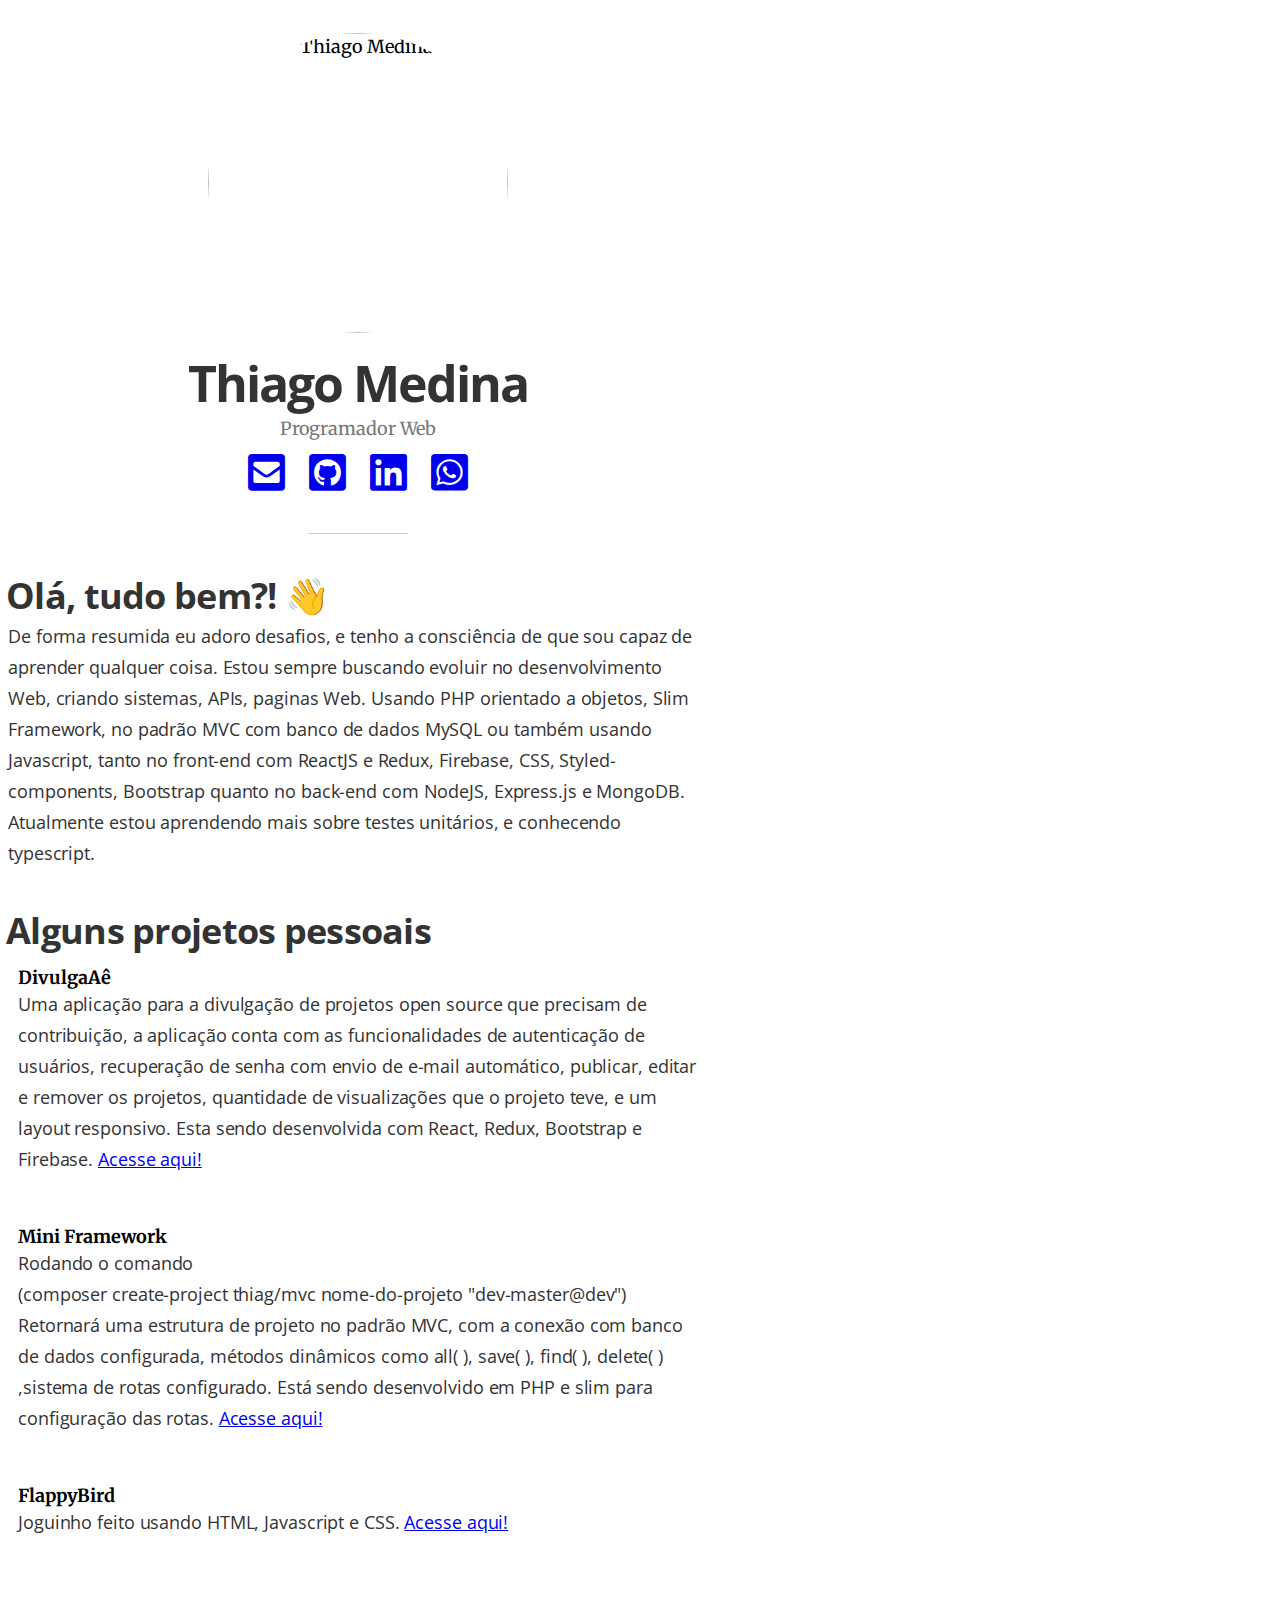
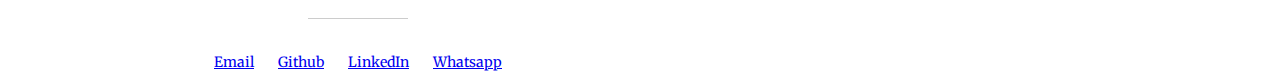
==== commit 4ca61b88: "up" ====
--- a/index.html
+++ b/index.html
@@ -1,20 +1,127 @@
-<!DOCTYPE html><html lang="en"><head><meta charSet="utf-8"/><meta http-equiv="x-ua-compatible" content="ie=edge"/><meta name="viewport" content="width=device-width, initial-scale=1, shrink-to-fit=no"/><style data-href="/build-personal-website/1.d56807fc76c20fc02134.css">@font-face{font-family:Droid Sans Mono for Powerline;font-display:swap;src:url(/build-personal-website/static/DroidSansMonoPowerline-a306541924149a48d9b1f4c8b1b9c446.otf) format("opentype")}@-webkit-keyframes spinAround{0%{-webkit-transform:rotate(0deg);transform:rotate(0deg)}to{-webkit-transform:rotate(359deg);transform:rotate(359deg)}}@keyframes spinAround{0%{-webkit-transform:rotate(0deg);transform:rotate(0deg)}to{-webkit-transform:rotate(359deg);transform:rotate(359deg)}}.is-unselectable{-webkit-touch-callout:none;-webkit-user-select:none;-moz-user-select:none;-ms-user-select:none;user-select:none}.navbar-link:not(.is-arrowless):after{border:3px solid transparent;border-radius:2px;border-right:0;border-top:0;content:" ";display:block;height:.625em;margin-top:-.4375em;pointer-events:none;position:absolute;top:50%;-webkit-transform:rotate(-45deg);transform:rotate(-45deg);-webkit-transform-origin:center;transform-origin:center;width:.625em}.content:not(:last-child),.subtitle:not(:last-child),.title:not(:last-child){margin-bottom:1.5rem}.image.is-1by1 img,.image.is-1by2 img,.image.is-1by3 img,.image.is-2by1 img,.image.is-2by3 img,.image.is-3by1 img,.image.is-3by2 img,.image.is-3by4 img,.image.is-3by5 img,.image.is-4by3 img,.image.is-4by5 img,.image.is-5by3 img,.image.is-5by4 img,.image.is-9by16 img,.image.is-16by9 img,.image.is-square img,.is-overlay{bottom:0;left:0;position:absolute;right:0;top:0}
+<!DOCTYPE html>
+<html>
 
-/*! minireset.css v0.0.3 | MIT License | github.com/jgthms/minireset.css */blockquote,body,dd,dl,dt,fieldset,figure,h1,h2,h3,h4,h5,h6,hr,html,iframe,legend,li,ol,p,pre,textarea,ul{margin:0;padding:0}h1,h2,h3,h4,h5,h6{font-size:100%;font-weight:400}ul{list-style:none}button,input,select,textarea{margin:0}html{box-sizing:border-box}*,:after,:before{box-sizing:inherit}audio,img,video{height:auto;max-width:100%}iframe{border:0}table{border-collapse:collapse;border-spacing:0}td,th{padding:0;text-align:left}html{background-color:#181818;font-size:16px;-moz-osx-font-smoothing:grayscale;-webkit-font-smoothing:antialiased;min-width:300px;overflow-x:hidden;overflow-y:scroll;text-rendering:optimizeLegibility;-webkit-text-size-adjust:100%;-ms-text-size-adjust:100%;text-size-adjust:100%}article,aside,figure,footer,header,hgroup,section{display:block}body,button,input,select,textarea{font-family:Droid Sans Mono for Powerline}code,pre{-moz-osx-font-smoothing:auto;-webkit-font-smoothing:auto;font-family:monospace}body{color:#d4d4d4;font-size:1rem;font-weight:400;line-height:1.5}a{color:#007acc;cursor:pointer;text-decoration:none}a strong{color:currentColor}a:hover{color:#569cd6}code{color:#ff3860;font-size:.875em;font-weight:400;padding:.25em .5em}code,hr{background-color:#d4d4d4}hr{border:none;display:block;height:2px;margin:1.5rem 0}img{height:auto;max-width:100%}input[type=checkbox],input[type=radio]{vertical-align:baseline}small{font-size:.875em}span{font-style:inherit;font-weight:inherit}strong{color:#363636;font-weight:700}pre{-webkit-overflow-scrolling:touch;background-color:#d4d4d4;color:#d4d4d4;font-size:.875em;overflow-x:auto;padding:1.25rem 1.5rem;white-space:pre;word-wrap:normal}pre code{background-color:transparent;color:currentColor;font-size:1em;padding:0}table td,table th{text-align:left;vertical-align:top}table th{color:#363636}.is-clearfix:after{clear:both;content:" ";display:table}.is-pulled-left{float:left!important}.is-pulled-right{float:right!important}.is-clipped{overflow:hidden!important}.is-size-1{font-size:3rem!important}.is-size-2{font-size:2.5rem!important}.is-size-3{font-size:2rem!important}.is-size-4{font-size:1.5rem!important}.is-size-5{font-size:1.25rem!important}.is-size-6{font-size:1rem!important}.is-size-7{font-size:.75rem!important}@media screen and (max-width:768px){.is-size-1-mobile{font-size:3rem!important}.is-size-2-mobile{font-size:2.5rem!important}.is-size-3-mobile{font-size:2rem!important}.is-size-4-mobile{font-size:1.5rem!important}.is-size-5-mobile{font-size:1.25rem!important}.is-size-6-mobile{font-size:1rem!important}.is-size-7-mobile{font-size:.75rem!important}}@media print,screen and (min-width:769px){.is-size-1-tablet{font-size:3rem!important}.is-size-2-tablet{font-size:2.5rem!important}.is-size-3-tablet{font-size:2rem!important}.is-size-4-tablet{font-size:1.5rem!important}.is-size-5-tablet{font-size:1.25rem!important}.is-size-6-tablet{font-size:1rem!important}.is-size-7-tablet{font-size:.75rem!important}}@media screen and (max-width:1087px){.is-size-1-touch{font-size:3rem!important}.is-size-2-touch{font-size:2.5rem!important}.is-size-3-touch{font-size:2rem!important}.is-size-4-touch{font-size:1.5rem!important}.is-size-5-touch{font-size:1.25rem!important}.is-size-6-touch{font-size:1rem!important}.is-size-7-touch{font-size:.75rem!important}}@media screen and (min-width:1088px){.is-size-1-desktop{font-size:3rem!important}.is-size-2-desktop{font-size:2.5rem!important}.is-size-3-desktop{font-size:2rem!important}.is-size-4-desktop{font-size:1.5rem!important}.is-size-5-desktop{font-size:1.25rem!important}.is-size-6-desktop{font-size:1rem!important}.is-size-7-desktop{font-size:.75rem!important}}@media screen and (min-width:1280px){.is-size-1-widescreen{font-size:3rem!important}.is-size-2-widescreen{font-size:2.5rem!important}.is-size-3-widescreen{font-size:2rem!important}.is-size-4-widescreen{font-size:1.5rem!important}.is-size-5-widescreen{font-size:1.25rem!important}.is-size-6-widescreen{font-size:1rem!important}.is-size-7-widescreen{font-size:.75rem!important}}@media screen and (min-width:1472px){.is-size-1-fullhd{font-size:3rem!important}.is-size-2-fullhd{font-size:2.5rem!important}.is-size-3-fullhd{font-size:2rem!important}.is-size-4-fullhd{font-size:1.5rem!important}.is-size-5-fullhd{font-size:1.25rem!important}.is-size-6-fullhd{font-size:1rem!important}.is-size-7-fullhd{font-size:.75rem!important}}.has-text-centered{text-align:center!important}.has-text-justified{text-align:justify!important}.has-text-left{text-align:left!important}.has-text-right{text-align:right!important}@media screen and (max-width:768px){.has-text-centered-mobile{text-align:center!important}}@media print,screen and (min-width:769px){.has-text-centered-tablet{text-align:center!important}}@media screen and (min-width:769px) and (max-width:1087px){.has-text-centered-tablet-only{text-align:center!important}}@media screen and (max-width:1087px){.has-text-centered-touch{text-align:center!important}}@media screen and (min-width:1088px){.has-text-centered-desktop{text-align:center!important}}@media screen and (min-width:1088px) and (max-width:1279px){.has-text-centered-desktop-only{text-align:center!important}}@media screen and (min-width:1280px){.has-text-centered-widescreen{text-align:center!important}}@media screen and (min-width:1280px) and (max-width:1471px){.has-text-centered-widescreen-only{text-align:center!important}}@media screen and (min-width:1472px){.has-text-centered-fullhd{text-align:center!important}}@media screen and (max-width:768px){.has-text-justified-mobile{text-align:justify!important}}@media print,screen and (min-width:769px){.has-text-justified-tablet{text-align:justify!important}}@media screen and (min-width:769px) and (max-width:1087px){.has-text-justified-tablet-only{text-align:justify!important}}@media screen and (max-width:1087px){.has-text-justified-touch{text-align:justify!important}}@media screen and (min-width:1088px){.has-text-justified-desktop{text-align:justify!important}}@media screen and (min-width:1088px) and (max-width:1279px){.has-text-justified-desktop-only{text-align:justify!important}}@media screen and (min-width:1280px){.has-text-justified-widescreen{text-align:justify!important}}@media screen and (min-width:1280px) and (max-width:1471px){.has-text-justified-widescreen-only{text-align:justify!important}}@media screen and (min-width:1472px){.has-text-justified-fullhd{text-align:justify!important}}@media screen and (max-width:768px){.has-text-left-mobile{text-align:left!important}}@media print,screen and (min-width:769px){.has-text-left-tablet{text-align:left!important}}@media screen and (min-width:769px) and (max-width:1087px){.has-text-left-tablet-only{text-align:left!important}}@media screen and (max-width:1087px){.has-text-left-touch{text-align:left!important}}@media screen and (min-width:1088px){.has-text-left-desktop{text-align:left!important}}@media screen and (min-width:1088px) and (max-width:1279px){.has-text-left-desktop-only{text-align:left!important}}@media screen and (min-width:1280px){.has-text-left-widescreen{text-align:left!important}}@media screen and (min-width:1280px) and (max-width:1471px){.has-text-left-widescreen-only{text-align:left!important}}@media screen and (min-width:1472px){.has-text-left-fullhd{text-align:left!important}}@media screen and (max-width:768px){.has-text-right-mobile{text-align:right!important}}@media print,screen and (min-width:769px){.has-text-right-tablet{text-align:right!important}}@media screen and (min-width:769px) and (max-width:1087px){.has-text-right-tablet-only{text-align:right!important}}@media screen and (max-width:1087px){.has-text-right-touch{text-align:right!important}}@media screen and (min-width:1088px){.has-text-right-desktop{text-align:right!important}}@media screen and (min-width:1088px) and (max-width:1279px){.has-text-right-desktop-only{text-align:right!important}}@media screen and (min-width:1280px){.has-text-right-widescreen{text-align:right!important}}@media screen and (min-width:1280px) and (max-width:1471px){.has-text-right-widescreen-only{text-align:right!important}}@media screen and (min-width:1472px){.has-text-right-fullhd{text-align:right!important}}.is-capitalized{text-transform:capitalize!important}.is-lowercase{text-transform:lowercase!important}.is-uppercase{text-transform:uppercase!important}.is-italic{font-style:italic!important}.has-text-white{color:#fff!important}a.has-text-white:focus,a.has-text-white:hover{color:#e6e6e6!important}.has-background-white{background-color:#fff!important}.has-text-black{color:#0a0a0a!important}a.has-text-black:focus,a.has-text-black:hover{color:#000!important}.has-background-black{background-color:#0a0a0a!important}.has-text-light{color:#d4d4d4!important}a.has-text-light:focus,a.has-text-light:hover{color:#bbb!important}.has-background-light{background-color:#d4d4d4!important}.has-text-dark{color:#363636!important}a.has-text-dark:focus,a.has-text-dark:hover{color:#1c1c1c!important}.has-background-dark{background-color:#363636!important}.has-text-primary{color:#00d1b2!important}a.has-text-primary:focus,a.has-text-primary:hover{color:#009e86!important}.has-background-primary{background-color:#00d1b2!important}.has-text-link{color:#007acc!important}a.has-text-link:focus,a.has-text-link:hover{color:#005c99!important}.has-background-link{background-color:#007acc!important}.has-text-info{color:#209cee!important}a.has-text-info:focus,a.has-text-info:hover{color:#0f81cc!important}.has-background-info{background-color:#209cee!important}.has-text-success{color:#23d160!important}a.has-text-success:focus,a.has-text-success:hover{color:#1ca64c!important}.has-background-success{background-color:#23d160!important}.has-text-warning{color:#ce9178!important}a.has-text-warning:focus,a.has-text-warning:hover{color:#c07353!important}.has-background-warning{background-color:#ce9178!important}.has-text-danger{color:#ff3860!important}a.has-text-danger:focus,a.has-text-danger:hover{color:#ff0537!important}.has-background-danger{background-color:#ff3860!important}.has-text-black-bis{color:#121212!important}.has-background-black-bis{background-color:#121212!important}.has-text-black-ter{color:#242424!important}.has-background-black-ter{background-color:#242424!important}.has-text-grey-darker{color:#363636!important}.has-background-grey-darker{background-color:#363636!important}.has-text-grey-dark{color:#4a4a4a!important}.has-background-grey-dark{background-color:#4a4a4a!important}.has-text-grey{color:#7a7a7a!important}.has-background-grey{background-color:#7a7a7a!important}.has-text-grey-light{color:#b5b5b5!important}.has-background-grey-light{background-color:#b5b5b5!important}.has-text-grey-lighter{color:#dbdbdb!important}.has-background-grey-lighter{background-color:#dbdbdb!important}.has-text-white-ter{color:#d4d4d4!important}.has-background-white-ter{background-color:#d4d4d4!important}.has-text-white-bis{color:#fafafa!important}.has-background-white-bis{background-color:#fafafa!important}.has-text-weight-light{font-weight:300!important}.has-text-weight-normal{font-weight:400!important}.has-text-weight-semibold{font-weight:600!important}.has-text-weight-bold{font-weight:700!important}.is-block{display:block!important}@media screen and (max-width:768px){.is-block-mobile{display:block!important}}@media print,screen and (min-width:769px){.is-block-tablet{display:block!important}}@media screen and (min-width:769px) and (max-width:1087px){.is-block-tablet-only{display:block!important}}@media screen and (max-width:1087px){.is-block-touch{display:block!important}}@media screen and (min-width:1088px){.is-block-desktop{display:block!important}}@media screen and (min-width:1088px) and (max-width:1279px){.is-block-desktop-only{display:block!important}}@media screen and (min-width:1280px){.is-block-widescreen{display:block!important}}@media screen and (min-width:1280px) and (max-width:1471px){.is-block-widescreen-only{display:block!important}}@media screen and (min-width:1472px){.is-block-fullhd{display:block!important}}.is-flex{display:flex!important}@media screen and (max-width:768px){.is-flex-mobile{display:flex!important}}@media print,screen and (min-width:769px){.is-flex-tablet{display:flex!important}}@media screen and (min-width:769px) and (max-width:1087px){.is-flex-tablet-only{display:flex!important}}@media screen and (max-width:1087px){.is-flex-touch{display:flex!important}}@media screen and (min-width:1088px){.is-flex-desktop{display:flex!important}}@media screen and (min-width:1088px) and (max-width:1279px){.is-flex-desktop-only{display:flex!important}}@media screen and (min-width:1280px){.is-flex-widescreen{display:flex!important}}@media screen and (min-width:1280px) and (max-width:1471px){.is-flex-widescreen-only{display:flex!important}}@media screen and (min-width:1472px){.is-flex-fullhd{display:flex!important}}.is-inline{display:inline!important}@media screen and (max-width:768px){.is-inline-mobile{display:inline!important}}@media print,screen and (min-width:769px){.is-inline-tablet{display:inline!important}}@media screen and (min-width:769px) and (max-width:1087px){.is-inline-tablet-only{display:inline!important}}@media screen and (max-width:1087px){.is-inline-touch{display:inline!important}}@media screen and (min-width:1088px){.is-inline-desktop{display:inline!important}}@media screen and (min-width:1088px) and (max-width:1279px){.is-inline-desktop-only{display:inline!important}}@media screen and (min-width:1280px){.is-inline-widescreen{display:inline!important}}@media screen and (min-width:1280px) and (max-width:1471px){.is-inline-widescreen-only{display:inline!important}}@media screen and (min-width:1472px){.is-inline-fullhd{display:inline!important}}.is-inline-block{display:inline-block!important}@media screen and (max-width:768px){.is-inline-block-mobile{display:inline-block!important}}@media print,screen and (min-width:769px){.is-inline-block-tablet{display:inline-block!important}}@media screen and (min-width:769px) and (max-width:1087px){.is-inline-block-tablet-only{display:inline-block!important}}@media screen and (max-width:1087px){.is-inline-block-touch{display:inline-block!important}}@media screen and (min-width:1088px){.is-inline-block-desktop{display:inline-block!important}}@media screen and (min-width:1088px) and (max-width:1279px){.is-inline-block-desktop-only{display:inline-block!important}}@media screen and (min-width:1280px){.is-inline-block-widescreen{display:inline-block!important}}@media screen and (min-width:1280px) and (max-width:1471px){.is-inline-block-widescreen-only{display:inline-block!important}}@media screen and (min-width:1472px){.is-inline-block-fullhd{display:inline-block!important}}.is-inline-flex{display:inline-flex!important}@media screen and (max-width:768px){.is-inline-flex-mobile{display:inline-flex!important}}@media print,screen and (min-width:769px){.is-inline-flex-tablet{display:inline-flex!important}}@media screen and (min-width:769px) and (max-width:1087px){.is-inline-flex-tablet-only{display:inline-flex!important}}@media screen and (max-width:1087px){.is-inline-flex-touch{display:inline-flex!important}}@media screen and (min-width:1088px){.is-inline-flex-desktop{display:inline-flex!important}}@media screen and (min-width:1088px) and (max-width:1279px){.is-inline-flex-desktop-only{display:inline-flex!important}}@media screen and (min-width:1280px){.is-inline-flex-widescreen{display:inline-flex!important}}@media screen and (min-width:1280px) and (max-width:1471px){.is-inline-flex-widescreen-only{display:inline-flex!important}}@media screen and (min-width:1472px){.is-inline-flex-fullhd{display:inline-flex!important}}.is-hidden{display:none!important}.is-sr-only{border:none!important;clip:rect(0,0,0,0)!important;height:.01em!important;overflow:hidden!important;padding:0!important;position:absolute!important;white-space:nowrap!important;width:.01em!important}@media screen and (max-width:768px){.is-hidden-mobile{display:none!important}}@media print,screen and (min-width:769px){.is-hidden-tablet{display:none!important}}@media screen and (min-width:769px) and (max-width:1087px){.is-hidden-tablet-only{display:none!important}}@media screen and (max-width:1087px){.is-hidden-touch{display:none!important}}@media screen and (min-width:1088px){.is-hidden-desktop{display:none!important}}@media screen and (min-width:1088px) and (max-width:1279px){.is-hidden-desktop-only{display:none!important}}@media screen and (min-width:1280px){.is-hidden-widescreen{display:none!important}}@media screen and (min-width:1280px) and (max-width:1471px){.is-hidden-widescreen-only{display:none!important}}@media screen and (min-width:1472px){.is-hidden-fullhd{display:none!important}}.is-invisible{visibility:hidden!important}@media screen and (max-width:768px){.is-invisible-mobile{visibility:hidden!important}}@media print,screen and (min-width:769px){.is-invisible-tablet{visibility:hidden!important}}@media screen and (min-width:769px) and (max-width:1087px){.is-invisible-tablet-only{visibility:hidden!important}}@media screen and (max-width:1087px){.is-invisible-touch{visibility:hidden!important}}@media screen and (min-width:1088px){.is-invisible-desktop{visibility:hidden!important}}@media screen and (min-width:1088px) and (max-width:1279px){.is-invisible-desktop-only{visibility:hidden!important}}@media screen and (min-width:1280px){.is-invisible-widescreen{visibility:hidden!important}}@media screen and (min-width:1280px) and (max-width:1471px){.is-invisible-widescreen-only{visibility:hidden!important}}@media screen and (min-width:1472px){.is-invisible-fullhd{visibility:hidden!important}}.is-marginless{margin:0!important}.is-paddingless{padding:0!important}.is-radiusless{border-radius:0!important}.is-shadowless{box-shadow:none!important}.container{margin:0 auto;position:relative}@media screen and (min-width:1088px){.container{max-width:960px;width:960px}.container.is-fluid{margin-left:64px;margin-right:64px;max-width:none;width:auto}}@media screen and (max-width:1279px){.container.is-widescreen{max-width:1152px;width:auto}}@media screen and (max-width:1471px){.container.is-fullhd{max-width:1344px;width:auto}}@media screen and (min-width:1280px){.container{max-width:1152px;width:1152px}}@media screen and (min-width:1472px){.container{max-width:1344px;width:1344px}}.content li+li{margin-top:.25em}.content blockquote:not(:last-child),.content dl:not(:last-child),.content ol:not(:last-child),.content p:not(:last-child),.content pre:not(:last-child),.content table:not(:last-child),.content ul:not(:last-child){margin-bottom:1em}.content h1,.content h2,.content h3,.content h4,.content h5,.content h6{color:#363636;font-weight:600;line-height:1.125}.content h1{font-size:2em;margin-bottom:.5em}.content h1:not(:first-child){margin-top:1em}.content h2{font-size:1.75em;margin-bottom:.5714em}.content h2:not(:first-child){margin-top:1.1428em}.content h3{font-size:1.5em;margin-bottom:.6666em}.content h3:not(:first-child){margin-top:1.3333em}.content h4{font-size:1.25em;margin-bottom:.8em}.content h5{font-size:1.125em;margin-bottom:.8888em}.content h6{font-size:1em;margin-bottom:1em}.content blockquote{background-color:#d4d4d4;border-left:5px solid #dbdbdb;padding:1.25em 1.5em}.content ol{list-style-position:outside;margin-left:2em;margin-top:1em}.content ol:not([type]){list-style-type:decimal}.content ol:not([type]).is-lower-alpha{list-style-type:lower-alpha}.content ol:not([type]).is-lower-roman{list-style-type:lower-roman}.content ol:not([type]).is-upper-alpha{list-style-type:upper-alpha}.content ol:not([type]).is-upper-roman{list-style-type:upper-roman}.content ul{list-style:disc outside;margin-left:2em;margin-top:1em}.content ul ul{list-style-type:circle;margin-top:.5em}.content ul ul ul{list-style-type:square}.content dd{margin-left:2em}.content figure{margin-left:2em;margin-right:2em;text-align:center}.content figure:not(:first-child){margin-top:2em}.content figure:not(:last-child){margin-bottom:2em}.content figure img{display:inline-block}.content figure figcaption{font-style:italic}.content pre{-webkit-overflow-scrolling:touch;overflow-x:auto;padding:1.25em 1.5em;white-space:pre;word-wrap:normal}.content sub,.content sup{font-size:75%}.content table{width:100%}.content table td,.content table th{border:solid #dbdbdb;border-width:0 0 1px;padding:.5em .75em;vertical-align:top}.content table th{color:#363636;text-align:left}.content table thead td,.content table thead th{border-width:0 0 2px;color:#363636}.content table tfoot td,.content table tfoot th{border-width:2px 0 0;color:#363636}.content table tbody tr:last-child td,.content table tbody tr:last-child th{border-bottom-width:0}.content.is-small{font-size:.75rem}.content.is-medium{font-size:1.25rem}.content.is-large{font-size:1.5rem}.icon{align-items:center;display:inline-flex;justify-content:center;height:1.5rem;width:1.5rem}.icon.is-small{height:1rem;width:1rem}.icon.is-medium{height:2rem;width:2rem}.icon.is-large{height:3rem;width:3rem}.image{display:block;position:relative}.image img{display:block;height:auto;width:100%}.image img.is-rounded{border-radius:290486px}.image.is-1by1 img,.image.is-1by2 img,.image.is-1by3 img,.image.is-2by1 img,.image.is-2by3 img,.image.is-3by1 img,.image.is-3by2 img,.image.is-3by4 img,.image.is-3by5 img,.image.is-4by3 img,.image.is-4by5 img,.image.is-5by3 img,.image.is-5by4 img,.image.is-9by16 img,.image.is-16by9 img,.image.is-square img{height:100%;width:100%}.image.is-1by1,.image.is-square{padding-top:100%}.image.is-5by4{padding-top:80%}.image.is-4by3{padding-top:75%}.image.is-3by2{padding-top:66.6666%}.image.is-5by3{padding-top:60%}.image.is-16by9{padding-top:56.25%}.image.is-2by1{padding-top:50%}.image.is-3by1{padding-top:33.3333%}.image.is-4by5{padding-top:125%}.image.is-3by4{padding-top:133.3333%}.image.is-2by3{padding-top:150%}.image.is-3by5{padding-top:166.6666%}.image.is-9by16{padding-top:177.7777%}.image.is-1by2{padding-top:200%}.image.is-1by3{padding-top:300%}.image.is-16x16{height:16px;width:16px}.image.is-24x24{height:24px;width:24px}.image.is-32x32{height:32px;width:32px}.image.is-48x48{height:48px;width:48px}.image.is-64x64{height:64px;width:64px}.image.is-96x96{height:96px;width:96px}.image.is-128x128{height:128px;width:128px}.subtitle,.title{word-break:break-word}.subtitle em,.subtitle span,.title em,.title span{font-weight:inherit}.subtitle sub,.subtitle sup,.title sub,.title sup{font-size:.75em}.subtitle .tag,.title .tag{vertical-align:middle}.title{color:#363636;font-size:2rem;font-weight:600;line-height:1.125}.title strong{color:inherit;font-weight:inherit}.title+.highlight{margin-top:-.75rem}.title:not(.is-spaced)+.subtitle{margin-top:-1.25rem}.title.is-1{font-size:3rem}.title.is-2{font-size:2.5rem}.title.is-3{font-size:2rem}.title.is-4{font-size:1.5rem}.title.is-5{font-size:1.25rem}.title.is-6{font-size:1rem}.title.is-7{font-size:.75rem}.subtitle{color:#4a4a4a;font-size:1.25rem;font-weight:400;line-height:1.25}.subtitle strong{color:#363636;font-weight:600}.subtitle:not(.is-spaced)+.title{margin-top:-1.25rem}.subtitle.is-1{font-size:3rem}.subtitle.is-2{font-size:2.5rem}.subtitle.is-3{font-size:2rem}.subtitle.is-4{font-size:1.5rem}.subtitle.is-5{font-size:1.25rem}.subtitle.is-6{font-size:1rem}.subtitle.is-7{font-size:.75rem}.tags{align-items:center;display:flex;flex-wrap:wrap;justify-content:flex-start}.tags .tag{margin-bottom:.5rem}.tags .tag:not(:last-child){margin-right:.5rem}.tags:last-child{margin-bottom:-.5rem}.tags:not(:last-child){margin-bottom:1rem}.tags.has-addons .tag{margin-right:0}.tags.has-addons .tag:not(:first-child){border-bottom-left-radius:0;border-top-left-radius:0}.tags.has-addons .tag:not(:last-child){border-bottom-right-radius:0;border-top-right-radius:0}.tags.is-centered{justify-content:center}.tags.is-centered .tag{margin-right:.25rem;margin-left:.25rem}.tags.is-right{justify-content:flex-end}.tags.is-right .tag:not(:first-child){margin-left:.5rem}.tags.is-right .tag:not(:last-child){margin-right:0}.tag:not(body){align-items:center;background-color:#202021;border-radius:0;color:#d4d4d4;display:inline-flex;font-size:.75rem;height:2em;justify-content:center;line-height:1.5;padding-left:.75em;padding-right:.75em;white-space:nowrap}.tag:not(body) .delete{margin-left:.25rem;margin-right:-.375rem}.tag:not(body).is-white{background-color:#fff;color:#0a0a0a}.tag:not(body).is-black{background-color:#0a0a0a;color:#fff}.tag:not(body).is-light{background-color:#d4d4d4;color:#363636}.tag:not(body).is-dark{background-color:#363636;color:#d4d4d4}.tag:not(body).is-primary{background-color:#00d1b2;color:#fff}.tag:not(body).is-link{background-color:#007acc;color:#fff}.tag:not(body).is-info{background-color:#209cee;color:#fff}.tag:not(body).is-success{background-color:#23d160;color:#fff}.tag:not(body).is-warning{background-color:#ce9178;color:#fff}.tag:not(body).is-danger{background-color:#ff3860;color:#fff}.tag:not(body).is-medium{font-size:1rem}.tag:not(body).is-large{font-size:1.25rem}.tag:not(body) .icon:first-child:not(:last-child){margin-left:-.375em;margin-right:.1875em}.tag:not(body) .icon:last-child:not(:first-child){margin-left:.1875em;margin-right:-.375em}.tag:not(body) .icon:first-child:last-child{margin-left:-.375em;margin-right:-.375em}.tag:not(body).is-delete{margin-left:1px;padding:0;position:relative;width:2em}.tag:not(body).is-delete:after,.tag:not(body).is-delete:before{background-color:currentColor;content:"";display:block;left:50%;position:absolute;top:50%;-webkit-transform:translateX(-50%) translateY(-50%) rotate(45deg);transform:translateX(-50%) translateY(-50%) rotate(45deg);-webkit-transform-origin:center center;transform-origin:center center}.tag:not(body).is-delete:before{height:1px;width:50%}.tag:not(body).is-delete:after{height:50%;width:1px}.tag:not(body).is-delete:focus,.tag:not(body).is-delete:hover{background-color:#131314}.tag:not(body).is-delete:active{background-color:#070707}.tag:not(body).is-rounded{border-radius:290486px}a.tag:hover{text-decoration:underline}.section{padding:3rem 1.5rem}@media screen and (min-width:1088px){.section.is-medium{padding:9rem 1.5rem}.section.is-large{padding:18rem 1.5rem}}.navbar{background-color:#202021;min-height:3.25rem;position:relative;z-index:30}.navbar.is-white{background-color:#fff;color:#0a0a0a}.navbar.is-white .navbar-brand .navbar-link,.navbar.is-white .navbar-brand>.navbar-item{color:#0a0a0a}.navbar.is-white .navbar-brand .navbar-link.is-active,.navbar.is-white .navbar-brand .navbar-link:hover,.navbar.is-white .navbar-brand>a.navbar-item.is-active,.navbar.is-white .navbar-brand>a.navbar-item:hover{background-color:#f2f2f2;color:#0a0a0a}.navbar.is-white .navbar-brand .navbar-link:after{border-color:#0a0a0a}.navbar.is-white .navbar-burger{color:#0a0a0a}@media screen and (min-width:1088px){.navbar.is-white .navbar-end .navbar-link,.navbar.is-white .navbar-end>.navbar-item,.navbar.is-white .navbar-start .navbar-link,.navbar.is-white .navbar-start>.navbar-item{color:#0a0a0a}.navbar.is-white .navbar-end .navbar-link.is-active,.navbar.is-white .navbar-end .navbar-link:hover,.navbar.is-white .navbar-end>a.navbar-item.is-active,.navbar.is-white .navbar-end>a.navbar-item:hover,.navbar.is-white .navbar-start .navbar-link.is-active,.navbar.is-white .navbar-start .navbar-link:hover,.navbar.is-white .navbar-start>a.navbar-item.is-active,.navbar.is-white .navbar-start>a.navbar-item:hover{background-color:#f2f2f2;color:#0a0a0a}.navbar.is-white .navbar-end .navbar-link:after,.navbar.is-white .navbar-start .navbar-link:after{border-color:#0a0a0a}.navbar.is-white .navbar-item.has-dropdown.is-active .navbar-link,.navbar.is-white .navbar-item.has-dropdown:hover .navbar-link{background-color:#f2f2f2;color:#0a0a0a}.navbar.is-white .navbar-dropdown a.navbar-item.is-active{background-color:#fff;color:#0a0a0a}}.navbar.is-black{background-color:#0a0a0a;color:#fff}.navbar.is-black .navbar-brand .navbar-link,.navbar.is-black .navbar-brand>.navbar-item{color:#fff}.navbar.is-black .navbar-brand .navbar-link.is-active,.navbar.is-black .navbar-brand .navbar-link:hover,.navbar.is-black .navbar-brand>a.navbar-item.is-active,.navbar.is-black .navbar-brand>a.navbar-item:hover{background-color:#000;color:#fff}.navbar.is-black .navbar-brand .navbar-link:after{border-color:#fff}.navbar.is-black .navbar-burger{color:#fff}@media screen and (min-width:1088px){.navbar.is-black .navbar-end .navbar-link,.navbar.is-black .navbar-end>.navbar-item,.navbar.is-black .navbar-start .navbar-link,.navbar.is-black .navbar-start>.navbar-item{color:#fff}.navbar.is-black .navbar-end .navbar-link.is-active,.navbar.is-black .navbar-end .navbar-link:hover,.navbar.is-black .navbar-end>a.navbar-item.is-active,.navbar.is-black .navbar-end>a.navbar-item:hover,.navbar.is-black .navbar-start .navbar-link.is-active,.navbar.is-black .navbar-start .navbar-link:hover,.navbar.is-black .navbar-start>a.navbar-item.is-active,.navbar.is-black .navbar-start>a.navbar-item:hover{background-color:#000;color:#fff}.navbar.is-black .navbar-end .navbar-link:after,.navbar.is-black .navbar-start .navbar-link:after{border-color:#fff}.navbar.is-black .navbar-item.has-dropdown.is-active .navbar-link,.navbar.is-black .navbar-item.has-dropdown:hover .navbar-link{background-color:#000;color:#fff}.navbar.is-black .navbar-dropdown a.navbar-item.is-active{background-color:#0a0a0a;color:#fff}}.navbar.is-light{background-color:#d4d4d4;color:#363636}.navbar.is-light .navbar-brand .navbar-link,.navbar.is-light .navbar-brand>.navbar-item{color:#363636}.navbar.is-light .navbar-brand .navbar-link.is-active,.navbar.is-light .navbar-brand .navbar-link:hover,.navbar.is-light .navbar-brand>a.navbar-item.is-active,.navbar.is-light .navbar-brand>a.navbar-item:hover{background-color:#c7c7c7;color:#363636}.navbar.is-light .navbar-brand .navbar-link:after{border-color:#363636}.navbar.is-light .navbar-burger{color:#363636}@media screen and (min-width:1088px){.navbar.is-light .navbar-end .navbar-link,.navbar.is-light .navbar-end>.navbar-item,.navbar.is-light .navbar-start .navbar-link,.navbar.is-light .navbar-start>.navbar-item{color:#363636}.navbar.is-light .navbar-end .navbar-link.is-active,.navbar.is-light .navbar-end .navbar-link:hover,.navbar.is-light .navbar-end>a.navbar-item.is-active,.navbar.is-light .navbar-end>a.navbar-item:hover,.navbar.is-light .navbar-start .navbar-link.is-active,.navbar.is-light .navbar-start .navbar-link:hover,.navbar.is-light .navbar-start>a.navbar-item.is-active,.navbar.is-light .navbar-start>a.navbar-item:hover{background-color:#c7c7c7;color:#363636}.navbar.is-light .navbar-end .navbar-link:after,.navbar.is-light .navbar-start .navbar-link:after{border-color:#363636}.navbar.is-light .navbar-item.has-dropdown.is-active .navbar-link,.navbar.is-light .navbar-item.has-dropdown:hover .navbar-link{background-color:#c7c7c7;color:#363636}.navbar.is-light .navbar-dropdown a.navbar-item.is-active{background-color:#d4d4d4;color:#363636}}.navbar.is-dark{background-color:#363636;color:#d4d4d4}.navbar.is-dark .navbar-brand .navbar-link,.navbar.is-dark .navbar-brand>.navbar-item{color:#d4d4d4}.navbar.is-dark .navbar-brand .navbar-link.is-active,.navbar.is-dark .navbar-brand .navbar-link:hover,.navbar.is-dark .navbar-brand>a.navbar-item.is-active,.navbar.is-dark .navbar-brand>a.navbar-item:hover{background-color:#292929;color:#d4d4d4}.navbar.is-dark .navbar-brand .navbar-link:after{border-color:#d4d4d4}.navbar.is-dark .navbar-burger{color:#d4d4d4}@media screen and (min-width:1088px){.navbar.is-dark .navbar-end .navbar-link,.navbar.is-dark .navbar-end>.navbar-item,.navbar.is-dark .navbar-start .navbar-link,.navbar.is-dark .navbar-start>.navbar-item{color:#d4d4d4}.navbar.is-dark .navbar-end .navbar-link.is-active,.navbar.is-dark .navbar-end .navbar-link:hover,.navbar.is-dark .navbar-end>a.navbar-item.is-active,.navbar.is-dark .navbar-end>a.navbar-item:hover,.navbar.is-dark .navbar-start .navbar-link.is-active,.navbar.is-dark .navbar-start .navbar-link:hover,.navbar.is-dark .navbar-start>a.navbar-item.is-active,.navbar.is-dark .navbar-start>a.navbar-item:hover{background-color:#292929;color:#d4d4d4}.navbar.is-dark .navbar-end .navbar-link:after,.navbar.is-dark .navbar-start .navbar-link:after{border-color:#d4d4d4}.navbar.is-dark .navbar-item.has-dropdown.is-active .navbar-link,.navbar.is-dark .navbar-item.has-dropdown:hover .navbar-link{background-color:#292929;color:#d4d4d4}.navbar.is-dark .navbar-dropdown a.navbar-item.is-active{background-color:#363636;color:#d4d4d4}}.navbar.is-primary{background-color:#00d1b2;color:#fff}.navbar.is-primary .navbar-brand .navbar-link,.navbar.is-primary .navbar-brand>.navbar-item{color:#fff}.navbar.is-primary .navbar-brand .navbar-link.is-active,.navbar.is-primary .navbar-brand .navbar-link:hover,.navbar.is-primary .navbar-brand>a.navbar-item.is-active,.navbar.is-primary .navbar-brand>a.navbar-item:hover{background-color:#00b89c;color:#fff}.navbar.is-primary .navbar-brand .navbar-link:after{border-color:#fff}.navbar.is-primary .navbar-burger{color:#fff}@media screen and (min-width:1088px){.navbar.is-primary .navbar-end .navbar-link,.navbar.is-primary .navbar-end>.navbar-item,.navbar.is-primary .navbar-start .navbar-link,.navbar.is-primary .navbar-start>.navbar-item{color:#fff}.navbar.is-primary .navbar-end .navbar-link.is-active,.navbar.is-primary .navbar-end .navbar-link:hover,.navbar.is-primary .navbar-end>a.navbar-item.is-active,.navbar.is-primary .navbar-end>a.navbar-item:hover,.navbar.is-primary .navbar-start .navbar-link.is-active,.navbar.is-primary .navbar-start .navbar-link:hover,.navbar.is-primary .navbar-start>a.navbar-item.is-active,.navbar.is-primary .navbar-start>a.navbar-item:hover{background-color:#00b89c;color:#fff}.navbar.is-primary .navbar-end .navbar-link:after,.navbar.is-primary .navbar-start .navbar-link:after{border-color:#fff}.navbar.is-primary .navbar-item.has-dropdown.is-active .navbar-link,.navbar.is-primary .navbar-item.has-dropdown:hover .navbar-link{background-color:#00b89c;color:#fff}.navbar.is-primary .navbar-dropdown a.navbar-item.is-active{background-color:#00d1b2;color:#fff}}.navbar.is-link{background-color:#007acc;color:#fff}.navbar.is-link .navbar-brand .navbar-link,.navbar.is-link .navbar-brand>.navbar-item{color:#fff}.navbar.is-link .navbar-brand .navbar-link.is-active,.navbar.is-link .navbar-brand .navbar-link:hover,.navbar.is-link .navbar-brand>a.navbar-item.is-active,.navbar.is-link .navbar-brand>a.navbar-item:hover{background-color:#006bb3;color:#fff}.navbar.is-link .navbar-brand .navbar-link:after{border-color:#fff}.navbar.is-link .navbar-burger{color:#fff}@media screen and (min-width:1088px){.navbar.is-link .navbar-end .navbar-link,.navbar.is-link .navbar-end>.navbar-item,.navbar.is-link .navbar-start .navbar-link,.navbar.is-link .navbar-start>.navbar-item{color:#fff}.navbar.is-link .navbar-end .navbar-link.is-active,.navbar.is-link .navbar-end .navbar-link:hover,.navbar.is-link .navbar-end>a.navbar-item.is-active,.navbar.is-link .navbar-end>a.navbar-item:hover,.navbar.is-link .navbar-start .navbar-link.is-active,.navbar.is-link .navbar-start .navbar-link:hover,.navbar.is-link .navbar-start>a.navbar-item.is-active,.navbar.is-link .navbar-start>a.navbar-item:hover{background-color:#006bb3;color:#fff}.navbar.is-link .navbar-end .navbar-link:after,.navbar.is-link .navbar-start .navbar-link:after{border-color:#fff}.navbar.is-link .navbar-item.has-dropdown.is-active .navbar-link,.navbar.is-link .navbar-item.has-dropdown:hover .navbar-link{background-color:#006bb3;color:#fff}.navbar.is-link .navbar-dropdown a.navbar-item.is-active{background-color:#007acc;color:#fff}}.navbar.is-info{background-color:#209cee;color:#fff}.navbar.is-info .navbar-brand .navbar-link,.navbar.is-info .navbar-brand>.navbar-item{color:#fff}.navbar.is-info .navbar-brand .navbar-link.is-active,.navbar.is-info .navbar-brand .navbar-link:hover,.navbar.is-info .navbar-brand>a.navbar-item.is-active,.navbar.is-info .navbar-brand>a.navbar-item:hover{background-color:#118fe4;color:#fff}.navbar.is-info .navbar-brand .navbar-link:after{border-color:#fff}.navbar.is-info .navbar-burger{color:#fff}@media screen and (min-width:1088px){.navbar.is-info .navbar-end .navbar-link,.navbar.is-info .navbar-end>.navbar-item,.navbar.is-info .navbar-start .navbar-link,.navbar.is-info .navbar-start>.navbar-item{color:#fff}.navbar.is-info .navbar-end .navbar-link.is-active,.navbar.is-info .navbar-end .navbar-link:hover,.navbar.is-info .navbar-end>a.navbar-item.is-active,.navbar.is-info .navbar-end>a.navbar-item:hover,.navbar.is-info .navbar-start .navbar-link.is-active,.navbar.is-info .navbar-start .navbar-link:hover,.navbar.is-info .navbar-start>a.navbar-item.is-active,.navbar.is-info .navbar-start>a.navbar-item:hover{background-color:#118fe4;color:#fff}.navbar.is-info .navbar-end .navbar-link:after,.navbar.is-info .navbar-start .navbar-link:after{border-color:#fff}.navbar.is-info .navbar-item.has-dropdown.is-active .navbar-link,.navbar.is-info .navbar-item.has-dropdown:hover .navbar-link{background-color:#118fe4;color:#fff}.navbar.is-info .navbar-dropdown a.navbar-item.is-active{background-color:#209cee;color:#fff}}.navbar.is-success{background-color:#23d160;color:#fff}.navbar.is-success .navbar-brand .navbar-link,.navbar.is-success .navbar-brand>.navbar-item{color:#fff}.navbar.is-success .navbar-brand .navbar-link.is-active,.navbar.is-success .navbar-brand .navbar-link:hover,.navbar.is-success .navbar-brand>a.navbar-item.is-active,.navbar.is-success .navbar-brand>a.navbar-item:hover{background-color:#20bc56;color:#fff}.navbar.is-success .navbar-brand .navbar-link:after{border-color:#fff}.navbar.is-success .navbar-burger{color:#fff}@media screen and (min-width:1088px){.navbar.is-success .navbar-end .navbar-link,.navbar.is-success .navbar-end>.navbar-item,.navbar.is-success .navbar-start .navbar-link,.navbar.is-success .navbar-start>.navbar-item{color:#fff}.navbar.is-success .navbar-end .navbar-link.is-active,.navbar.is-success .navbar-end .navbar-link:hover,.navbar.is-success .navbar-end>a.navbar-item.is-active,.navbar.is-success .navbar-end>a.navbar-item:hover,.navbar.is-success .navbar-start .navbar-link.is-active,.navbar.is-success .navbar-start .navbar-link:hover,.navbar.is-success .navbar-start>a.navbar-item.is-active,.navbar.is-success .navbar-start>a.navbar-item:hover{background-color:#20bc56;color:#fff}.navbar.is-success .navbar-end .navbar-link:after,.navbar.is-success .navbar-start .navbar-link:after{border-color:#fff}.navbar.is-success .navbar-item.has-dropdown.is-active .navbar-link,.navbar.is-success .navbar-item.has-dropdown:hover .navbar-link{background-color:#20bc56;color:#fff}.navbar.is-success .navbar-dropdown a.navbar-item.is-active{background-color:#23d160;color:#fff}}.navbar.is-warning{background-color:#ce9178;color:#fff}.navbar.is-warning .navbar-brand .navbar-link,.navbar.is-warning .navbar-brand>.navbar-item{color:#fff}.navbar.is-warning .navbar-brand .navbar-link.is-active,.navbar.is-warning .navbar-brand .navbar-link:hover,.navbar.is-warning .navbar-brand>a.navbar-item.is-active,.navbar.is-warning .navbar-brand>a.navbar-item:hover{background-color:#c78265;color:#fff}.navbar.is-warning .navbar-brand .navbar-link:after{border-color:#fff}.navbar.is-warning .navbar-burger{color:#fff}@media screen and (min-width:1088px){.navbar.is-warning .navbar-end .navbar-link,.navbar.is-warning .navbar-end>.navbar-item,.navbar.is-warning .navbar-start .navbar-link,.navbar.is-warning .navbar-start>.navbar-item{color:#fff}.navbar.is-warning .navbar-end .navbar-link.is-active,.navbar.is-warning .navbar-end .navbar-link:hover,.navbar.is-warning .navbar-end>a.navbar-item.is-active,.navbar.is-warning .navbar-end>a.navbar-item:hover,.navbar.is-warning .navbar-start .navbar-link.is-active,.navbar.is-warning .navbar-start .navbar-link:hover,.navbar.is-warning .navbar-start>a.navbar-item.is-active,.navbar.is-warning .navbar-start>a.navbar-item:hover{background-color:#c78265;color:#fff}.navbar.is-warning .navbar-end .navbar-link:after,.navbar.is-warning .navbar-start .navbar-link:after{border-color:#fff}.navbar.is-warning .navbar-item.has-dropdown.is-active .navbar-link,.navbar.is-warning .navbar-item.has-dropdown:hover .navbar-link{background-color:#c78265;color:#fff}.navbar.is-warning .navbar-dropdown a.navbar-item.is-active{background-color:#ce9178;color:#fff}}.navbar.is-danger{background-color:#ff3860;color:#fff}.navbar.is-danger .navbar-brand .navbar-link,.navbar.is-danger .navbar-brand>.navbar-item{color:#fff}.navbar.is-danger .navbar-brand .navbar-link.is-active,.navbar.is-danger .navbar-brand .navbar-link:hover,.navbar.is-danger .navbar-brand>a.navbar-item.is-active,.navbar.is-danger .navbar-brand>a.navbar-item:hover{background-color:#ff1f4b;color:#fff}.navbar.is-danger .navbar-brand .navbar-link:after{border-color:#fff}.navbar.is-danger .navbar-burger{color:#fff}@media screen and (min-width:1088px){.navbar.is-danger .navbar-end .navbar-link,.navbar.is-danger .navbar-end>.navbar-item,.navbar.is-danger .navbar-start .navbar-link,.navbar.is-danger .navbar-start>.navbar-item{color:#fff}.navbar.is-danger .navbar-end .navbar-link.is-active,.navbar.is-danger .navbar-end .navbar-link:hover,.navbar.is-danger .navbar-end>a.navbar-item.is-active,.navbar.is-danger .navbar-end>a.navbar-item:hover,.navbar.is-danger .navbar-start .navbar-link.is-active,.navbar.is-danger .navbar-start .navbar-link:hover,.navbar.is-danger .navbar-start>a.navbar-item.is-active,.navbar.is-danger .navbar-start>a.navbar-item:hover{background-color:#ff1f4b;color:#fff}.navbar.is-danger .navbar-end .navbar-link:after,.navbar.is-danger .navbar-start .navbar-link:after{border-color:#fff}.navbar.is-danger .navbar-item.has-dropdown.is-active .navbar-link,.navbar.is-danger .navbar-item.has-dropdown:hover .navbar-link{background-color:#ff1f4b;color:#fff}.navbar.is-danger .navbar-dropdown a.navbar-item.is-active{background-color:#ff3860;color:#fff}}.navbar>.container{align-items:stretch;display:flex;min-height:3.25rem;width:100%}.navbar.has-shadow{box-shadow:0 2px 0 0 #d4d4d4}.navbar.is-fixed-bottom,.navbar.is-fixed-top{left:0;position:fixed;right:0;z-index:30}.navbar.is-fixed-bottom{bottom:0}.navbar.is-fixed-bottom.has-shadow{box-shadow:0 -2px 0 0 #d4d4d4}.navbar.is-fixed-top{top:0}body.has-navbar-fixed-top,html.has-navbar-fixed-top{padding-top:3.25rem}body.has-navbar-fixed-bottom,html.has-navbar-fixed-bottom{padding-bottom:3.25rem}.navbar-brand,.navbar-tabs{align-items:stretch;display:flex;flex-shrink:0;min-height:3.25rem}.navbar-brand a.navbar-item:hover{background-color:transparent}.navbar-tabs{-webkit-overflow-scrolling:touch;max-width:100vw;overflow-x:auto;overflow-y:hidden}.navbar-burger{color:#d4d4d4;cursor:pointer;display:block;height:3.25rem;position:relative;width:3.25rem;margin-left:auto}.navbar-burger span{background-color:currentColor;display:block;height:1px;left:calc(50% - 8px);position:absolute;-webkit-transform-origin:center;transform-origin:center;transition-duration:86ms;transition-property:background-color,opacity,-webkit-transform;transition-property:background-color,opacity,transform;transition-property:background-color,opacity,transform,-webkit-transform;transition-timing-function:ease-out;width:16px}.navbar-burger span:first-child{top:calc(50% - 6px)}.navbar-burger span:nth-child(2){top:calc(50% - 1px)}.navbar-burger span:nth-child(3){top:calc(50% + 4px)}.navbar-burger:hover{background-color:rgba(0,0,0,.05)}.navbar-burger.is-active span:first-child{-webkit-transform:translateY(5px) rotate(45deg);transform:translateY(5px) rotate(45deg)}.navbar-burger.is-active span:nth-child(2){opacity:0}.navbar-burger.is-active span:nth-child(3){-webkit-transform:translateY(-5px) rotate(-45deg);transform:translateY(-5px) rotate(-45deg)}.navbar-menu{display:none}.navbar-item,.navbar-link{color:#d4d4d4;display:block;line-height:1.5;padding:.5rem .75rem;position:relative}.navbar-item .icon:only-child,.navbar-link .icon:only-child{margin-left:-.25rem;margin-right:-.25rem}.navbar-link,a.navbar-item{cursor:pointer}.navbar-link.is-active,.navbar-link:hover,a.navbar-item.is-active,a.navbar-item:hover{background-color:#292929;color:#d4d4d4}.navbar-item{display:block;flex-grow:0;flex-shrink:0}.navbar-item img{max-height:1.75rem}.navbar-item.has-dropdown{padding:0}.navbar-item.is-expanded{flex-grow:1;flex-shrink:1}.navbar-item.is-tab{border-bottom:1px solid transparent;min-height:3.25rem;padding-bottom:calc(.5rem - 1px)}.navbar-item.is-tab:hover{background-color:transparent;border-bottom-color:#007acc}.navbar-item.is-tab.is-active{background-color:transparent;border-bottom:3px solid #007acc;color:#007acc;padding-bottom:calc(.5rem - 3px)}.navbar-content{flex-grow:1;flex-shrink:1}.navbar-link:not(.is-arrowless){padding-right:2.5em}.navbar-link:not(.is-arrowless):after{border-color:#007acc;margin-top:-.375em;right:1.125em}.navbar-dropdown{font-size:.875rem;padding-bottom:.5rem;padding-top:.5rem}.navbar-dropdown .navbar-item{padding-left:1.5rem;padding-right:1.5rem}.navbar-divider{background-color:#d4d4d4;border:none;display:none;height:2px;margin:.5rem 0}@media screen and (max-width:1087px){.navbar>.container{display:block}.navbar-brand .navbar-item,.navbar-tabs .navbar-item{align-items:center;display:flex}.navbar-link:after{display:none}.navbar-menu{background-color:#202021;box-shadow:0 8px 16px rgba(10,10,10,.1);padding:.5rem 0}.navbar-menu.is-active{display:block}.navbar.is-fixed-bottom-touch,.navbar.is-fixed-top-touch{left:0;position:fixed;right:0;z-index:30}.navbar.is-fixed-bottom-touch{bottom:0}.navbar.is-fixed-bottom-touch.has-shadow{box-shadow:0 -2px 3px rgba(10,10,10,.1)}.navbar.is-fixed-top-touch{top:0}.navbar.is-fixed-top-touch .navbar-menu,.navbar.is-fixed-top .navbar-menu{-webkit-overflow-scrolling:touch;max-height:calc(100vh - 3.25rem);overflow:auto}body.has-navbar-fixed-top-touch,html.has-navbar-fixed-top-touch{padding-top:3.25rem}body.has-navbar-fixed-bottom-touch,html.has-navbar-fixed-bottom-touch{padding-bottom:3.25rem}}@media screen and (min-width:1088px){.navbar,.navbar-end,.navbar-menu,.navbar-start{align-items:stretch;display:flex}.navbar{min-height:3.25rem}.navbar.is-spaced{padding:1rem 2rem}.navbar.is-spaced .navbar-end,.navbar.is-spaced .navbar-start{align-items:center}.navbar.is-spaced .navbar-link,.navbar.is-spaced a.navbar-item{border-radius:4px}.navbar.is-transparent .navbar-item.has-dropdown.is-active .navbar-link,.navbar.is-transparent .navbar-item.has-dropdown.is-hoverable:hover .navbar-link,.navbar.is-transparent .navbar-link.is-active,.navbar.is-transparent .navbar-link:hover,.navbar.is-transparent a.navbar-item.is-active,.navbar.is-transparent a.navbar-item:hover{background-color:transparent!important}.navbar.is-transparent .navbar-dropdown a.navbar-item:hover{background-color:#d4d4d4;color:#0a0a0a}.navbar.is-transparent .navbar-dropdown a.navbar-item.is-active{background-color:#d4d4d4;color:#007acc}.navbar-burger{display:none}.navbar-item,.navbar-link{align-items:center;display:flex}.navbar-item{display:flex}.navbar-item.has-dropdown{align-items:stretch}.navbar-item.has-dropdown-up .navbar-link:after{-webkit-transform:rotate(135deg) translate(.25em,-.25em);transform:rotate(135deg) translate(.25em,-.25em)}.navbar-item.has-dropdown-up .navbar-dropdown{border-bottom:2px solid #dbdbdb;border-radius:6px 6px 0 0;border-top:none;bottom:100%;box-shadow:0 -8px 8px rgba(10,10,10,.1);top:auto}.navbar-item.is-active .navbar-dropdown,.navbar-item.is-hoverable:hover .navbar-dropdown{display:block}.navbar-item.is-active .navbar-dropdown.is-boxed,.navbar-item.is-hoverable:hover .navbar-dropdown.is-boxed,.navbar.is-spaced .navbar-item.is-active .navbar-dropdown,.navbar.is-spaced .navbar-item.is-hoverable:hover .navbar-dropdown{opacity:1;pointer-events:auto;-webkit-transform:translateY(0);transform:translateY(0)}.navbar-menu{flex-grow:1;flex-shrink:0}.navbar-start{justify-content:flex-start;margin-right:auto}.navbar-end{justify-content:flex-end;margin-left:auto}.navbar-dropdown{background-color:#fff;border-bottom-left-radius:6px;border-bottom-right-radius:6px;border-top:2px solid #dbdbdb;box-shadow:0 8px 8px rgba(10,10,10,.1);display:none;font-size:.875rem;left:0;min-width:100%;position:absolute;top:100%;z-index:20}.navbar-dropdown .navbar-item{padding:.375rem 1rem;white-space:nowrap}.navbar-dropdown a.navbar-item{padding-right:3rem}.navbar-dropdown a.navbar-item:hover{background-color:#d4d4d4;color:#0a0a0a}.navbar-dropdown a.navbar-item.is-active{background-color:#d4d4d4;color:#007acc}.navbar-dropdown.is-boxed,.navbar.is-spaced .navbar-dropdown{border-radius:6px;border-top:none;box-shadow:0 8px 8px rgba(10,10,10,.1),0 0 0 1px rgba(10,10,10,.1);display:block;opacity:0;pointer-events:none;top:calc(100% + -4px);-webkit-transform:translateY(-5px);transform:translateY(-5px);transition-duration:86ms;transition-property:opacity,-webkit-transform;transition-property:opacity,transform;transition-property:opacity,transform,-webkit-transform}.navbar-dropdown.is-right{left:auto;right:0}.navbar-divider{display:block}.container>.navbar .navbar-brand,.navbar>.container .navbar-brand{margin-left:-.75rem}.container>.navbar .navbar-menu,.navbar>.container .navbar-menu{margin-right:-.75rem}.navbar.is-fixed-bottom-desktop,.navbar.is-fixed-top-desktop{left:0;position:fixed;right:0;z-index:30}.navbar.is-fixed-bottom-desktop{bottom:0}.navbar.is-fixed-bottom-desktop.has-shadow{box-shadow:0 -2px 3px rgba(10,10,10,.1)}.navbar.is-fixed-top-desktop{top:0}body.has-navbar-fixed-top-desktop,html.has-navbar-fixed-top-desktop{padding-top:3.25rem}body.has-navbar-fixed-bottom-desktop,html.has-navbar-fixed-bottom-desktop{padding-bottom:3.25rem}body.has-spaced-navbar-fixed-top,html.has-spaced-navbar-fixed-top{padding-top:5.25rem}body.has-spaced-navbar-fixed-bottom,html.has-spaced-navbar-fixed-bottom{padding-bottom:5.25rem}.navbar-link.is-active,a.navbar-item.is-active{color:#0a0a0a}.navbar-link.is-active:not(:hover),a.navbar-item.is-active:not(:hover){background-color:transparent}.navbar-item.has-dropdown.is-active .navbar-link,.navbar-item.has-dropdown:hover .navbar-link{background-color:#292929}}.card{background-color:#292929;box-shadow:0 2px 3px rgba(10,10,10,.1),0 0 0 1px rgba(10,10,10,.1);color:#d4d4d4;max-width:100%;position:relative}.card-header{background-color:transparent;align-items:stretch;box-shadow:0 1px 2px rgba(10,10,10,.1);display:flex}.card-header-title{align-items:center;color:#363636;display:flex;flex-grow:1;font-weight:700;padding:.75rem}.card-header-icon,.card-header-title.is-centered{justify-content:center}.card-header-icon{align-items:center;cursor:pointer;display:flex;padding:.75rem}.card-image{display:block;position:relative}.card-content{padding:1.5rem}.card-content,.card-footer{background-color:transparent}.card-footer{border-top:1px solid #dbdbdb;align-items:stretch;display:flex}.card-footer-item{align-items:center;display:flex;flex-basis:0;flex-grow:1;flex-shrink:0;justify-content:center;padding:.75rem}.card-footer-item:not(:last-child){border-right:1px solid #dbdbdb}.card .media:not(:last-child){margin-bottom:.75rem}.media{align-items:flex-start;display:flex;text-align:left}.media .content:not(:last-child){margin-bottom:.75rem}.media .media{border-top:1px solid hsla(0,0%,85.9%,.5);display:flex;padding-top:.75rem}.media .media .content:not(:last-child),.media .media .control:not(:last-child){margin-bottom:.5rem}.media .media .media{padding-top:.5rem}.media .media .media+.media{margin-top:.5rem}.media+.media{border-top:1px solid hsla(0,0%,85.9%,.5);margin-top:1rem;padding-top:1rem}.media.is-large+.media{margin-top:1.5rem;padding-top:1.5rem}.media-left,.media-right{flex-basis:auto;flex-grow:0;flex-shrink:0}.media-left{margin-right:1rem}.media-right{margin-left:1rem}.media-content{flex-basis:auto;flex-grow:1;flex-shrink:1;text-align:left}@media screen and (max-width:768px){.media-content{overflow-x:auto}}.column{display:block;flex-basis:0;flex-grow:1;flex-shrink:1;padding:.75rem}.columns.is-mobile>.column.is-narrow{flex:none}.columns.is-mobile>.column.is-full{flex:none;width:100%}.columns.is-mobile>.column.is-three-quarters{flex:none;width:75%}.columns.is-mobile>.column.is-two-thirds{flex:none;width:66.6666%}.columns.is-mobile>.column.is-half{flex:none;width:50%}.columns.is-mobile>.column.is-one-third{flex:none;width:33.3333%}.columns.is-mobile>.column.is-one-quarter{flex:none;width:25%}.columns.is-mobile>.column.is-one-fifth{flex:none;width:20%}.columns.is-mobile>.column.is-two-fifths{flex:none;width:40%}.columns.is-mobile>.column.is-three-fifths{flex:none;width:60%}.columns.is-mobile>.column.is-four-fifths{flex:none;width:80%}.columns.is-mobile>.column.is-offset-three-quarters{margin-left:75%}.columns.is-mobile>.column.is-offset-two-thirds{margin-left:66.6666%}.columns.is-mobile>.column.is-offset-half{margin-left:50%}.columns.is-mobile>.column.is-offset-one-third{margin-left:33.3333%}.columns.is-mobile>.column.is-offset-one-quarter{margin-left:25%}.columns.is-mobile>.column.is-offset-one-fifth{margin-left:20%}.columns.is-mobile>.column.is-offset-two-fifths{margin-left:40%}.columns.is-mobile>.column.is-offset-three-fifths{margin-left:60%}.columns.is-mobile>.column.is-offset-four-fifths{margin-left:80%}.columns.is-mobile>.column.is-1{flex:none;width:8.33333%}.columns.is-mobile>.column.is-offset-1{margin-left:8.33333%}.columns.is-mobile>.column.is-2{flex:none;width:16.66667%}.columns.is-mobile>.column.is-offset-2{margin-left:16.66667%}.columns.is-mobile>.column.is-3{flex:none;width:25%}.columns.is-mobile>.column.is-offset-3{margin-left:25%}.columns.is-mobile>.column.is-4{flex:none;width:33.33333%}.columns.is-mobile>.column.is-offset-4{margin-left:33.33333%}.columns.is-mobile>.column.is-5{flex:none;width:41.66667%}.columns.is-mobile>.column.is-offset-5{margin-left:41.66667%}.columns.is-mobile>.column.is-6{flex:none;width:50%}.columns.is-mobile>.column.is-offset-6{margin-left:50%}.columns.is-mobile>.column.is-7{flex:none;width:58.33333%}.columns.is-mobile>.column.is-offset-7{margin-left:58.33333%}.columns.is-mobile>.column.is-8{flex:none;width:66.66667%}.columns.is-mobile>.column.is-offset-8{margin-left:66.66667%}.columns.is-mobile>.column.is-9{flex:none;width:75%}.columns.is-mobile>.column.is-offset-9{margin-left:75%}.columns.is-mobile>.column.is-10{flex:none;width:83.33333%}.columns.is-mobile>.column.is-offset-10{margin-left:83.33333%}.columns.is-mobile>.column.is-11{flex:none;width:91.66667%}.columns.is-mobile>.column.is-offset-11{margin-left:91.66667%}.columns.is-mobile>.column.is-12{flex:none;width:100%}.columns.is-mobile>.column.is-offset-12{margin-left:100%}@media screen and (max-width:768px){.column.is-narrow-mobile{flex:none}.column.is-full-mobile{flex:none;width:100%}.column.is-three-quarters-mobile{flex:none;width:75%}.column.is-two-thirds-mobile{flex:none;width:66.6666%}.column.is-half-mobile{flex:none;width:50%}.column.is-one-third-mobile{flex:none;width:33.3333%}.column.is-one-quarter-mobile{flex:none;width:25%}.column.is-one-fifth-mobile{flex:none;width:20%}.column.is-two-fifths-mobile{flex:none;width:40%}.column.is-three-fifths-mobile{flex:none;width:60%}.column.is-four-fifths-mobile{flex:none;width:80%}.column.is-offset-three-quarters-mobile{margin-left:75%}.column.is-offset-two-thirds-mobile{margin-left:66.6666%}.column.is-offset-half-mobile{margin-left:50%}.column.is-offset-one-third-mobile{margin-left:33.3333%}.column.is-offset-one-quarter-mobile{margin-left:25%}.column.is-offset-one-fifth-mobile{margin-left:20%}.column.is-offset-two-fifths-mobile{margin-left:40%}.column.is-offset-three-fifths-mobile{margin-left:60%}.column.is-offset-four-fifths-mobile{margin-left:80%}.column.is-1-mobile{flex:none;width:8.33333%}.column.is-offset-1-mobile{margin-left:8.33333%}.column.is-2-mobile{flex:none;width:16.66667%}.column.is-offset-2-mobile{margin-left:16.66667%}.column.is-3-mobile{flex:none;width:25%}.column.is-offset-3-mobile{margin-left:25%}.column.is-4-mobile{flex:none;width:33.33333%}.column.is-offset-4-mobile{margin-left:33.33333%}.column.is-5-mobile{flex:none;width:41.66667%}.column.is-offset-5-mobile{margin-left:41.66667%}.column.is-6-mobile{flex:none;width:50%}.column.is-offset-6-mobile{margin-left:50%}.column.is-7-mobile{flex:none;width:58.33333%}.column.is-offset-7-mobile{margin-left:58.33333%}.column.is-8-mobile{flex:none;width:66.66667%}.column.is-offset-8-mobile{margin-left:66.66667%}.column.is-9-mobile{flex:none;width:75%}.column.is-offset-9-mobile{margin-left:75%}.column.is-10-mobile{flex:none;width:83.33333%}.column.is-offset-10-mobile{margin-left:83.33333%}.column.is-11-mobile{flex:none;width:91.66667%}.column.is-offset-11-mobile{margin-left:91.66667%}.column.is-12-mobile{flex:none;width:100%}.column.is-offset-12-mobile{margin-left:100%}}@media print,screen and (min-width:769px){.column.is-narrow,.column.is-narrow-tablet{flex:none}.column.is-full,.column.is-full-tablet{flex:none;width:100%}.column.is-three-quarters,.column.is-three-quarters-tablet{flex:none;width:75%}.column.is-two-thirds,.column.is-two-thirds-tablet{flex:none;width:66.6666%}.column.is-half,.column.is-half-tablet{flex:none;width:50%}.column.is-one-third,.column.is-one-third-tablet{flex:none;width:33.3333%}.column.is-one-quarter,.column.is-one-quarter-tablet{flex:none;width:25%}.column.is-one-fifth,.column.is-one-fifth-tablet{flex:none;width:20%}.column.is-two-fifths,.column.is-two-fifths-tablet{flex:none;width:40%}.column.is-three-fifths,.column.is-three-fifths-tablet{flex:none;width:60%}.column.is-four-fifths,.column.is-four-fifths-tablet{flex:none;width:80%}.column.is-offset-three-quarters,.column.is-offset-three-quarters-tablet{margin-left:75%}.column.is-offset-two-thirds,.column.is-offset-two-thirds-tablet{margin-left:66.6666%}.column.is-offset-half,.column.is-offset-half-tablet{margin-left:50%}.column.is-offset-one-third,.column.is-offset-one-third-tablet{margin-left:33.3333%}.column.is-offset-one-quarter,.column.is-offset-one-quarter-tablet{margin-left:25%}.column.is-offset-one-fifth,.column.is-offset-one-fifth-tablet{margin-left:20%}.column.is-offset-two-fifths,.column.is-offset-two-fifths-tablet{margin-left:40%}.column.is-offset-three-fifths,.column.is-offset-three-fifths-tablet{margin-left:60%}.column.is-offset-four-fifths,.column.is-offset-four-fifths-tablet{margin-left:80%}.column.is-1,.column.is-1-tablet{flex:none;width:8.33333%}.column.is-offset-1,.column.is-offset-1-tablet{margin-left:8.33333%}.column.is-2,.column.is-2-tablet{flex:none;width:16.66667%}.column.is-offset-2,.column.is-offset-2-tablet{margin-left:16.66667%}.column.is-3,.column.is-3-tablet{flex:none;width:25%}.column.is-offset-3,.column.is-offset-3-tablet{margin-left:25%}.column.is-4,.column.is-4-tablet{flex:none;width:33.33333%}.column.is-offset-4,.column.is-offset-4-tablet{margin-left:33.33333%}.column.is-5,.column.is-5-tablet{flex:none;width:41.66667%}.column.is-offset-5,.column.is-offset-5-tablet{margin-left:41.66667%}.column.is-6,.column.is-6-tablet{flex:none;width:50%}.column.is-offset-6,.column.is-offset-6-tablet{margin-left:50%}.column.is-7,.column.is-7-tablet{flex:none;width:58.33333%}.column.is-offset-7,.column.is-offset-7-tablet{margin-left:58.33333%}.column.is-8,.column.is-8-tablet{flex:none;width:66.66667%}.column.is-offset-8,.column.is-offset-8-tablet{margin-left:66.66667%}.column.is-9,.column.is-9-tablet{flex:none;width:75%}.column.is-offset-9,.column.is-offset-9-tablet{margin-left:75%}.column.is-10,.column.is-10-tablet{flex:none;width:83.33333%}.column.is-offset-10,.column.is-offset-10-tablet{margin-left:83.33333%}.column.is-11,.column.is-11-tablet{flex:none;width:91.66667%}.column.is-offset-11,.column.is-offset-11-tablet{margin-left:91.66667%}.column.is-12,.column.is-12-tablet{flex:none;width:100%}.column.is-offset-12,.column.is-offset-12-tablet{margin-left:100%}}@media screen and (max-width:1087px){.column.is-narrow-touch{flex:none}.column.is-full-touch{flex:none;width:100%}.column.is-three-quarters-touch{flex:none;width:75%}.column.is-two-thirds-touch{flex:none;width:66.6666%}.column.is-half-touch{flex:none;width:50%}.column.is-one-third-touch{flex:none;width:33.3333%}.column.is-one-quarter-touch{flex:none;width:25%}.column.is-one-fifth-touch{flex:none;width:20%}.column.is-two-fifths-touch{flex:none;width:40%}.column.is-three-fifths-touch{flex:none;width:60%}.column.is-four-fifths-touch{flex:none;width:80%}.column.is-offset-three-quarters-touch{margin-left:75%}.column.is-offset-two-thirds-touch{margin-left:66.6666%}.column.is-offset-half-touch{margin-left:50%}.column.is-offset-one-third-touch{margin-left:33.3333%}.column.is-offset-one-quarter-touch{margin-left:25%}.column.is-offset-one-fifth-touch{margin-left:20%}.column.is-offset-two-fifths-touch{margin-left:40%}.column.is-offset-three-fifths-touch{margin-left:60%}.column.is-offset-four-fifths-touch{margin-left:80%}.column.is-1-touch{flex:none;width:8.33333%}.column.is-offset-1-touch{margin-left:8.33333%}.column.is-2-touch{flex:none;width:16.66667%}.column.is-offset-2-touch{margin-left:16.66667%}.column.is-3-touch{flex:none;width:25%}.column.is-offset-3-touch{margin-left:25%}.column.is-4-touch{flex:none;width:33.33333%}.column.is-offset-4-touch{margin-left:33.33333%}.column.is-5-touch{flex:none;width:41.66667%}.column.is-offset-5-touch{margin-left:41.66667%}.column.is-6-touch{flex:none;width:50%}.column.is-offset-6-touch{margin-left:50%}.column.is-7-touch{flex:none;width:58.33333%}.column.is-offset-7-touch{margin-left:58.33333%}.column.is-8-touch{flex:none;width:66.66667%}.column.is-offset-8-touch{margin-left:66.66667%}.column.is-9-touch{flex:none;width:75%}.column.is-offset-9-touch{margin-left:75%}.column.is-10-touch{flex:none;width:83.33333%}.column.is-offset-10-touch{margin-left:83.33333%}.column.is-11-touch{flex:none;width:91.66667%}.column.is-offset-11-touch{margin-left:91.66667%}.column.is-12-touch{flex:none;width:100%}.column.is-offset-12-touch{margin-left:100%}}@media screen and (min-width:1088px){.column.is-narrow-desktop{flex:none}.column.is-full-desktop{flex:none;width:100%}.column.is-three-quarters-desktop{flex:none;width:75%}.column.is-two-thirds-desktop{flex:none;width:66.6666%}.column.is-half-desktop{flex:none;width:50%}.column.is-one-third-desktop{flex:none;width:33.3333%}.column.is-one-quarter-desktop{flex:none;width:25%}.column.is-one-fifth-desktop{flex:none;width:20%}.column.is-two-fifths-desktop{flex:none;width:40%}.column.is-three-fifths-desktop{flex:none;width:60%}.column.is-four-fifths-desktop{flex:none;width:80%}.column.is-offset-three-quarters-desktop{margin-left:75%}.column.is-offset-two-thirds-desktop{margin-left:66.6666%}.column.is-offset-half-desktop{margin-left:50%}.column.is-offset-one-third-desktop{margin-left:33.3333%}.column.is-offset-one-quarter-desktop{margin-left:25%}.column.is-offset-one-fifth-desktop{margin-left:20%}.column.is-offset-two-fifths-desktop{margin-left:40%}.column.is-offset-three-fifths-desktop{margin-left:60%}.column.is-offset-four-fifths-desktop{margin-left:80%}.column.is-1-desktop{flex:none;width:8.33333%}.column.is-offset-1-desktop{margin-left:8.33333%}.column.is-2-desktop{flex:none;width:16.66667%}.column.is-offset-2-desktop{margin-left:16.66667%}.column.is-3-desktop{flex:none;width:25%}.column.is-offset-3-desktop{margin-left:25%}.column.is-4-desktop{flex:none;width:33.33333%}.column.is-offset-4-desktop{margin-left:33.33333%}.column.is-5-desktop{flex:none;width:41.66667%}.column.is-offset-5-desktop{margin-left:41.66667%}.column.is-6-desktop{flex:none;width:50%}.column.is-offset-6-desktop{margin-left:50%}.column.is-7-desktop{flex:none;width:58.33333%}.column.is-offset-7-desktop{margin-left:58.33333%}.column.is-8-desktop{flex:none;width:66.66667%}.column.is-offset-8-desktop{margin-left:66.66667%}.column.is-9-desktop{flex:none;width:75%}.column.is-offset-9-desktop{margin-left:75%}.column.is-10-desktop{flex:none;width:83.33333%}.column.is-offset-10-desktop{margin-left:83.33333%}.column.is-11-desktop{flex:none;width:91.66667%}.column.is-offset-11-desktop{margin-left:91.66667%}.column.is-12-desktop{flex:none;width:100%}.column.is-offset-12-desktop{margin-left:100%}}@media screen and (min-width:1280px){.column.is-narrow-widescreen{flex:none}.column.is-full-widescreen{flex:none;width:100%}.column.is-three-quarters-widescreen{flex:none;width:75%}.column.is-two-thirds-widescreen{flex:none;width:66.6666%}.column.is-half-widescreen{flex:none;width:50%}.column.is-one-third-widescreen{flex:none;width:33.3333%}.column.is-one-quarter-widescreen{flex:none;width:25%}.column.is-one-fifth-widescreen{flex:none;width:20%}.column.is-two-fifths-widescreen{flex:none;width:40%}.column.is-three-fifths-widescreen{flex:none;width:60%}.column.is-four-fifths-widescreen{flex:none;width:80%}.column.is-offset-three-quarters-widescreen{margin-left:75%}.column.is-offset-two-thirds-widescreen{margin-left:66.6666%}.column.is-offset-half-widescreen{margin-left:50%}.column.is-offset-one-third-widescreen{margin-left:33.3333%}.column.is-offset-one-quarter-widescreen{margin-left:25%}.column.is-offset-one-fifth-widescreen{margin-left:20%}.column.is-offset-two-fifths-widescreen{margin-left:40%}.column.is-offset-three-fifths-widescreen{margin-left:60%}.column.is-offset-four-fifths-widescreen{margin-left:80%}.column.is-1-widescreen{flex:none;width:8.33333%}.column.is-offset-1-widescreen{margin-left:8.33333%}.column.is-2-widescreen{flex:none;width:16.66667%}.column.is-offset-2-widescreen{margin-left:16.66667%}.column.is-3-widescreen{flex:none;width:25%}.column.is-offset-3-widescreen{margin-left:25%}.column.is-4-widescreen{flex:none;width:33.33333%}.column.is-offset-4-widescreen{margin-left:33.33333%}.column.is-5-widescreen{flex:none;width:41.66667%}.column.is-offset-5-widescreen{margin-left:41.66667%}.column.is-6-widescreen{flex:none;width:50%}.column.is-offset-6-widescreen{margin-left:50%}.column.is-7-widescreen{flex:none;width:58.33333%}.column.is-offset-7-widescreen{margin-left:58.33333%}.column.is-8-widescreen{flex:none;width:66.66667%}.column.is-offset-8-widescreen{margin-left:66.66667%}.column.is-9-widescreen{flex:none;width:75%}.column.is-offset-9-widescreen{margin-left:75%}.column.is-10-widescreen{flex:none;width:83.33333%}.column.is-offset-10-widescreen{margin-left:83.33333%}.column.is-11-widescreen{flex:none;width:91.66667%}.column.is-offset-11-widescreen{margin-left:91.66667%}.column.is-12-widescreen{flex:none;width:100%}.column.is-offset-12-widescreen{margin-left:100%}}@media screen and (min-width:1472px){.column.is-narrow-fullhd{flex:none}.column.is-full-fullhd{flex:none;width:100%}.column.is-three-quarters-fullhd{flex:none;width:75%}.column.is-two-thirds-fullhd{flex:none;width:66.6666%}.column.is-half-fullhd{flex:none;width:50%}.column.is-one-third-fullhd{flex:none;width:33.3333%}.column.is-one-quarter-fullhd{flex:none;width:25%}.column.is-one-fifth-fullhd{flex:none;width:20%}.column.is-two-fifths-fullhd{flex:none;width:40%}.column.is-three-fifths-fullhd{flex:none;width:60%}.column.is-four-fifths-fullhd{flex:none;width:80%}.column.is-offset-three-quarters-fullhd{margin-left:75%}.column.is-offset-two-thirds-fullhd{margin-left:66.6666%}.column.is-offset-half-fullhd{margin-left:50%}.column.is-offset-one-third-fullhd{margin-left:33.3333%}.column.is-offset-one-quarter-fullhd{margin-left:25%}.column.is-offset-one-fifth-fullhd{margin-left:20%}.column.is-offset-two-fifths-fullhd{margin-left:40%}.column.is-offset-three-fifths-fullhd{margin-left:60%}.column.is-offset-four-fifths-fullhd{margin-left:80%}.column.is-1-fullhd{flex:none;width:8.33333%}.column.is-offset-1-fullhd{margin-left:8.33333%}.column.is-2-fullhd{flex:none;width:16.66667%}.column.is-offset-2-fullhd{margin-left:16.66667%}.column.is-3-fullhd{flex:none;width:25%}.column.is-offset-3-fullhd{margin-left:25%}.column.is-4-fullhd{flex:none;width:33.33333%}.column.is-offset-4-fullhd{margin-left:33.33333%}.column.is-5-fullhd{flex:none;width:41.66667%}.column.is-offset-5-fullhd{margin-left:41.66667%}.column.is-6-fullhd{flex:none;width:50%}.column.is-offset-6-fullhd{margin-left:50%}.column.is-7-fullhd{flex:none;width:58.33333%}.column.is-offset-7-fullhd{margin-left:58.33333%}.column.is-8-fullhd{flex:none;width:66.66667%}.column.is-offset-8-fullhd{margin-left:66.66667%}.column.is-9-fullhd{flex:none;width:75%}.column.is-offset-9-fullhd{margin-left:75%}.column.is-10-fullhd{flex:none;width:83.33333%}.column.is-offset-10-fullhd{margin-left:83.33333%}.column.is-11-fullhd{flex:none;width:91.66667%}.column.is-offset-11-fullhd{margin-left:91.66667%}.column.is-12-fullhd{flex:none;width:100%}.column.is-offset-12-fullhd{margin-left:100%}}.columns{margin-left:-.75rem;margin-right:-.75rem;margin-top:-.75rem}.columns:last-child{margin-bottom:-.75rem}.columns:not(:last-child){margin-bottom:.75rem}.columns.is-centered{justify-content:center}.columns.is-gapless{margin-left:0;margin-right:0;margin-top:0}.columns.is-gapless>.column{margin:0;padding:0!important}.columns.is-gapless:not(:last-child){margin-bottom:1.5rem}.columns.is-gapless:last-child{margin-bottom:0}.columns.is-mobile{display:flex}.columns.is-multiline{flex-wrap:wrap}.columns.is-vcentered{align-items:center}@media print,screen and (min-width:769px){.columns:not(.is-desktop){display:flex}}@media screen and (min-width:1088px){.columns.is-desktop{display:flex}}.columns.is-variable{--columnGap:0.75rem;margin-left:calc(-1*var(--columnGap));margin-right:calc(-1*var(--columnGap))}.columns.is-variable .column{padding-left:var(--columnGap);padding-right:var(--columnGap)}.columns.is-variable.is-0{--columnGap:0rem}@media screen and (max-width:768px){.columns.is-variable.is-0-mobile{--columnGap:0rem}}@media print,screen and (min-width:769px){.columns.is-variable.is-0-tablet{--columnGap:0rem}}@media screen and (min-width:769px) and (max-width:1087px){.columns.is-variable.is-0-tablet-only{--columnGap:0rem}}@media screen and (max-width:1087px){.columns.is-variable.is-0-touch{--columnGap:0rem}}@media screen and (min-width:1088px){.columns.is-variable.is-0-desktop{--columnGap:0rem}}@media screen and (min-width:1088px) and (max-width:1279px){.columns.is-variable.is-0-desktop-only{--columnGap:0rem}}@media screen and (min-width:1280px){.columns.is-variable.is-0-widescreen{--columnGap:0rem}}@media screen and (min-width:1280px) and (max-width:1471px){.columns.is-variable.is-0-widescreen-only{--columnGap:0rem}}@media screen and (min-width:1472px){.columns.is-variable.is-0-fullhd{--columnGap:0rem}}.columns.is-variable.is-1{--columnGap:0.25rem}@media screen and (max-width:768px){.columns.is-variable.is-1-mobile{--columnGap:0.25rem}}@media print,screen and (min-width:769px){.columns.is-variable.is-1-tablet{--columnGap:0.25rem}}@media screen and (min-width:769px) and (max-width:1087px){.columns.is-variable.is-1-tablet-only{--columnGap:0.25rem}}@media screen and (max-width:1087px){.columns.is-variable.is-1-touch{--columnGap:0.25rem}}@media screen and (min-width:1088px){.columns.is-variable.is-1-desktop{--columnGap:0.25rem}}@media screen and (min-width:1088px) and (max-width:1279px){.columns.is-variable.is-1-desktop-only{--columnGap:0.25rem}}@media screen and (min-width:1280px){.columns.is-variable.is-1-widescreen{--columnGap:0.25rem}}@media screen and (min-width:1280px) and (max-width:1471px){.columns.is-variable.is-1-widescreen-only{--columnGap:0.25rem}}@media screen and (min-width:1472px){.columns.is-variable.is-1-fullhd{--columnGap:0.25rem}}.columns.is-variable.is-2{--columnGap:0.5rem}@media screen and (max-width:768px){.columns.is-variable.is-2-mobile{--columnGap:0.5rem}}@media print,screen and (min-width:769px){.columns.is-variable.is-2-tablet{--columnGap:0.5rem}}@media screen and (min-width:769px) and (max-width:1087px){.columns.is-variable.is-2-tablet-only{--columnGap:0.5rem}}@media screen and (max-width:1087px){.columns.is-variable.is-2-touch{--columnGap:0.5rem}}@media screen and (min-width:1088px){.columns.is-variable.is-2-desktop{--columnGap:0.5rem}}@media screen and (min-width:1088px) and (max-width:1279px){.columns.is-variable.is-2-desktop-only{--columnGap:0.5rem}}@media screen and (min-width:1280px){.columns.is-variable.is-2-widescreen{--columnGap:0.5rem}}@media screen and (min-width:1280px) and (max-width:1471px){.columns.is-variable.is-2-widescreen-only{--columnGap:0.5rem}}@media screen and (min-width:1472px){.columns.is-variable.is-2-fullhd{--columnGap:0.5rem}}.columns.is-variable.is-3{--columnGap:0.75rem}@media screen and (max-width:768px){.columns.is-variable.is-3-mobile{--columnGap:0.75rem}}@media print,screen and (min-width:769px){.columns.is-variable.is-3-tablet{--columnGap:0.75rem}}@media screen and (min-width:769px) and (max-width:1087px){.columns.is-variable.is-3-tablet-only{--columnGap:0.75rem}}@media screen and (max-width:1087px){.columns.is-variable.is-3-touch{--columnGap:0.75rem}}@media screen and (min-width:1088px){.columns.is-variable.is-3-desktop{--columnGap:0.75rem}}@media screen and (min-width:1088px) and (max-width:1279px){.columns.is-variable.is-3-desktop-only{--columnGap:0.75rem}}@media screen and (min-width:1280px){.columns.is-variable.is-3-widescreen{--columnGap:0.75rem}}@media screen and (min-width:1280px) and (max-width:1471px){.columns.is-variable.is-3-widescreen-only{--columnGap:0.75rem}}@media screen and (min-width:1472px){.columns.is-variable.is-3-fullhd{--columnGap:0.75rem}}.columns.is-variable.is-4{--columnGap:1rem}@media screen and (max-width:768px){.columns.is-variable.is-4-mobile{--columnGap:1rem}}@media print,screen and (min-width:769px){.columns.is-variable.is-4-tablet{--columnGap:1rem}}@media screen and (min-width:769px) and (max-width:1087px){.columns.is-variable.is-4-tablet-only{--columnGap:1rem}}@media screen and (max-width:1087px){.columns.is-variable.is-4-touch{--columnGap:1rem}}@media screen and (min-width:1088px){.columns.is-variable.is-4-desktop{--columnGap:1rem}}@media screen and (min-width:1088px) and (max-width:1279px){.columns.is-variable.is-4-desktop-only{--columnGap:1rem}}@media screen and (min-width:1280px){.columns.is-variable.is-4-widescreen{--columnGap:1rem}}@media screen and (min-width:1280px) and (max-width:1471px){.columns.is-variable.is-4-widescreen-only{--columnGap:1rem}}@media screen and (min-width:1472px){.columns.is-variable.is-4-fullhd{--columnGap:1rem}}.columns.is-variable.is-5{--columnGap:1.25rem}@media screen and (max-width:768px){.columns.is-variable.is-5-mobile{--columnGap:1.25rem}}@media print,screen and (min-width:769px){.columns.is-variable.is-5-tablet{--columnGap:1.25rem}}@media screen and (min-width:769px) and (max-width:1087px){.columns.is-variable.is-5-tablet-only{--columnGap:1.25rem}}@media screen and (max-width:1087px){.columns.is-variable.is-5-touch{--columnGap:1.25rem}}@media screen and (min-width:1088px){.columns.is-variable.is-5-desktop{--columnGap:1.25rem}}@media screen and (min-width:1088px) and (max-width:1279px){.columns.is-variable.is-5-desktop-only{--columnGap:1.25rem}}@media screen and (min-width:1280px){.columns.is-variable.is-5-widescreen{--columnGap:1.25rem}}@media screen and (min-width:1280px) and (max-width:1471px){.columns.is-variable.is-5-widescreen-only{--columnGap:1.25rem}}@media screen and (min-width:1472px){.columns.is-variable.is-5-fullhd{--columnGap:1.25rem}}.columns.is-variable.is-6{--columnGap:1.5rem}@media screen and (max-width:768px){.columns.is-variable.is-6-mobile{--columnGap:1.5rem}}@media print,screen and (min-width:769px){.columns.is-variable.is-6-tablet{--columnGap:1.5rem}}@media screen and (min-width:769px) and (max-width:1087px){.columns.is-variable.is-6-tablet-only{--columnGap:1.5rem}}@media screen and (max-width:1087px){.columns.is-variable.is-6-touch{--columnGap:1.5rem}}@media screen and (min-width:1088px){.columns.is-variable.is-6-desktop{--columnGap:1.5rem}}@media screen and (min-width:1088px) and (max-width:1279px){.columns.is-variable.is-6-desktop-only{--columnGap:1.5rem}}@media screen and (min-width:1280px){.columns.is-variable.is-6-widescreen{--columnGap:1.5rem}}@media screen and (min-width:1280px) and (max-width:1471px){.columns.is-variable.is-6-widescreen-only{--columnGap:1.5rem}}@media screen and (min-width:1472px){.columns.is-variable.is-6-fullhd{--columnGap:1.5rem}}.columns.is-variable.is-7{--columnGap:1.75rem}@media screen and (max-width:768px){.columns.is-variable.is-7-mobile{--columnGap:1.75rem}}@media print,screen and (min-width:769px){.columns.is-variable.is-7-tablet{--columnGap:1.75rem}}@media screen and (min-width:769px) and (max-width:1087px){.columns.is-variable.is-7-tablet-only{--columnGap:1.75rem}}@media screen and (max-width:1087px){.columns.is-variable.is-7-touch{--columnGap:1.75rem}}@media screen and (min-width:1088px){.columns.is-variable.is-7-desktop{--columnGap:1.75rem}}@media screen and (min-width:1088px) and (max-width:1279px){.columns.is-variable.is-7-desktop-only{--columnGap:1.75rem}}@media screen and (min-width:1280px){.columns.is-variable.is-7-widescreen{--columnGap:1.75rem}}@media screen and (min-width:1280px) and (max-width:1471px){.columns.is-variable.is-7-widescreen-only{--columnGap:1.75rem}}@media screen and (min-width:1472px){.columns.is-variable.is-7-fullhd{--columnGap:1.75rem}}.columns.is-variable.is-8{--columnGap:2rem}@media screen and (max-width:768px){.columns.is-variable.is-8-mobile{--columnGap:2rem}}@media print,screen and (min-width:769px){.columns.is-variable.is-8-tablet{--columnGap:2rem}}@media screen and (min-width:769px) and (max-width:1087px){.columns.is-variable.is-8-tablet-only{--columnGap:2rem}}@media screen and (max-width:1087px){.columns.is-variable.is-8-touch{--columnGap:2rem}}@media screen and (min-width:1088px){.columns.is-variable.is-8-desktop{--columnGap:2rem}}@media screen and (min-width:1088px) and (max-width:1279px){.columns.is-variable.is-8-desktop-only{--columnGap:2rem}}@media screen and (min-width:1280px){.columns.is-variable.is-8-widescreen{--columnGap:2rem}}@media screen and (min-width:1280px) and (max-width:1471px){.columns.is-variable.is-8-widescreen-only{--columnGap:2rem}}@media screen and (min-width:1472px){.columns.is-variable.is-8-fullhd{--columnGap:2rem}}.photo{margin:48px auto 24px}.card{margin:16px 0;box-shadow:none}.card:hover{background-color:hsla(0,0%,83.1%,.15)}.navbar-burger{border:0;background-color:transparent}hr{width:60px;margin:32px auto}</style><meta name="generator" content="Gatsby 2.0.76"/><title data-react-helmet="true">Thiago Medina</title><meta data-react-helmet="true" name="description" content="Front-end developer, developing apps and web pages"/><meta data-react-helmet="true" name="keywords" content="React, Node, Gatsby, Front-end, developer, API"/><meta data-react-helmet="true" name="twitter:card" content="summary"/><meta data-react-helmet="true" name="twitter:creator" content="@thiagomedina"/><meta data-react-helmet="true" name="twitter:title"/><meta data-react-helmet="true" name="twitter:description" content="Front-end developer, developing apps and web pages"/><meta data-react-helmet="true" property="og:title"/><meta data-react-helmet="true" property="og:description" content="Front-end developer, developing apps and web pages"/><meta data-react-helmet="true" property="og:type" content="website"/><meta data-react-helmet="true" property="og:url" content="https://thiagomedina.github.io"/><meta data-react-helmet="true" property="og:image" content="https://thiagomedina.github.io/build-personal-website/static/02-7bf0d1949fb855141668d9e7c0dd8205.jpg"/><meta data-react-helmet="true" property="og:image:alt" content="Front-end developer, developing apps and web pages"/><meta data-react-helmet="true" property="og:image:type" content="image/jpg"/><meta data-react-helmet="true" property="og:image:width" content="1365"/><meta data-react-helmet="true" property="og:image:height" content="1365"/><link rel="sitemap" type="application/xml" href="/build-personal-website/sitemap.xml"/><link rel="shortcut icon" href="/build-personal-website/icons/icon-48x48.png"/><link rel="manifest" href="/build-personal-website/manifest.webmanifest"/><meta name="theme-color" content="#303030"/><link as="script" rel="preload" href="/build-personal-website/component---src-pages-index-js-26b6cdc48bcc10d7afa8.js"/><link as="script" rel="preload" href="/build-personal-website/app-7eb68a0c73505853a6ef.js"/><link as="script" rel="preload" href="/build-personal-website/1-a747a1323167dcdb6e1c.js"/><link as="script" rel="preload" href="/build-personal-website/10-eb4a48f7c5ff0adab2b8.js"/><link as="script" rel="preload" href="/build-personal-website/0-7ca34b747c7a39875ab3.js"/><link as="script" rel="preload" href="/build-personal-website/webpack-runtime-f927ccac02ff6b7b4dcc.js"/><link as="fetch" rel="preload" href="/build-personal-website/static/d/173/path---index-6a9-NZuapzHg3X9TaN1iIixfv1W23E.json" crossOrigin="use-credentials"/></head><body><div id="___gatsby"><div style="outline:none" tabindex="-1" role="group"><nav class="navbar"><div class="container"><div class="navbar-brand"><a aria-current="page" class="navbar-item is-size-4" href="/build-personal-website/">Thiago Medina</a><button class="navbar-burger " type="button" aria-label="menu"><span aria-hidden="true"></span><span aria-hidden="true"></span><span aria-hidden="true"></span></button></div><div class="navbar-menu "><div class="navbar-end"><a aria-current="page" class="navbar-item is-size-5" href="/build-personal-website/">Home</a><a class="navbar-item is-size-5" href="/build-personal-website/projects">Projects</a><a class="navbar-item is-size-5" href="/build-personal-website/stack">Stack</a></div></div></div></nav><div class="container"><figure class="photo image is-128x128"><div class=" gatsby-image-wrapper" style="position:relative;overflow:hidden;display:inline-block;width:128px;height:128px"><img src="[data-uri]" alt="Thiago Medina" style="position:absolute;top:0;left:0;width:100%;height:100%;object-fit:cover;object-position:center;opacity:1;transition:opacity 0.5s;transition-delay:0.25s;border-radius:100%"/><noscript><picture><source srcSet="/build-personal-website/static/7bf0d1949fb855141668d9e7c0dd8205/0c658/02.jpg 1x,
-/build-personal-website/static/7bf0d1949fb855141668d9e7c0dd8205/4f730/02.jpg 1.5x,
-/build-personal-website/static/7bf0d1949fb855141668d9e7c0dd8205/31a0f/02.jpg 2x,
-/build-personal-website/static/7bf0d1949fb855141668d9e7c0dd8205/60dff/02.jpg 3x" /><img width="128" height="128" src="/build-personal-website/static/7bf0d1949fb855141668d9e7c0dd8205/0c658/02.jpg" alt="Thiago Medina" style="position:absolute;top:0;left:0;transition:opacity 0.5s;transition-delay:0.5s;opacity:1;width:100%;height:100%;object-fit:cover;object-position:center"/></picture></noscript></div></figure><h1 class="title has-text-centered has-text-light">Thiago Medina</h1><h2 class="subtitle has-text-centered has-text-warning">Web Developer</h2><div class="has-text-centered"><a href="https://github.com/thiagomedina" aria-label="github"><span class="icon is-large fa-2x"><svg aria-hidden="true" data-prefix="fab" data-icon="github" class="svg-inline--fa fa-github fa-w-16 " role="img" xmlns="http://www.w3.org/2000/svg" viewBox="0 0 496 512"><path fill="currentColor" d="M165.9 397.4c0 2-2.3 3.6-5.2 3.6-3.3.3-5.6-1.3-5.6-3.6 0-2 2.3-3.6 5.2-3.6 3-.3 5.6 1.3 5.6 3.6zm-31.1-4.5c-.7 2 1.3 4.3 4.3 4.9 2.6 1 5.6 0 6.2-2s-1.3-4.3-4.3-5.2c-2.6-.7-5.5.3-6.2 2.3zm44.2-1.7c-2.9.7-4.9 2.6-4.6 4.9.3 2 2.9 3.3 5.9 2.6 2.9-.7 4.9-2.6 4.6-4.6-.3-1.9-3-3.2-5.9-2.9zM244.8 8C106.1 8 0 113.3 0 252c0 110.9 69.8 205.8 169.5 239.2 12.8 2.3 17.3-5.6 17.3-12.1 0-6.2-.3-40.4-.3-61.4 0 0-70 15-84.7-29.8 0 0-11.4-29.1-27.8-36.6 0 0-22.9-15.7 1.6-15.4 0 0 24.9 2 38.6 25.8 21.9 38.6 58.6 27.5 72.9 20.9 2.3-16 8.8-27.1 16-33.7-55.9-6.2-112.3-14.3-112.3-110.5 0-27.5 7.6-41.3 23.6-58.9-2.6-6.5-11.1-33.3 2.6-67.9 20.9-6.5 69 27 69 27 20-5.6 41.5-8.5 62.8-8.5s42.8 2.9 62.8 8.5c0 0 48.1-33.6 69-27 13.7 34.7 5.2 61.4 2.6 67.9 16 17.7 25.8 31.5 25.8 58.9 0 96.5-58.9 104.2-114.8 110.5 9.2 7.9 17 22.9 17 46.4 0 33.7-.3 75.4-.3 83.6 0 6.5 4.6 14.4 17.3 12.1C428.2 457.8 496 362.9 496 252 496 113.3 383.5 8 244.8 8zM97.2 352.9c-1.3 1-1 3.3.7 5.2 1.6 1.6 3.9 2.3 5.2 1 1.3-1 1-3.3-.7-5.2-1.6-1.6-3.9-2.3-5.2-1zm-10.8-8.1c-.7 1.3.3 2.9 2.3 3.9 1.6 1 3.6.7 4.3-.7.7-1.3-.3-2.9-2.3-3.9-2-.6-3.6-.3-4.3.7zm32.4 35.6c-1.6 1.3-1 4.3 1.3 6.2 2.3 2.3 5.2 2.6 6.5 1 1.3-1.3.7-4.3-1.3-6.2-2.2-2.3-5.2-2.6-6.5-1zm-11.4-14.7c-1.6 1-1.6 3.6 0 5.9 1.6 2.3 4.3 3.3 5.6 2.3 1.6-1.3 1.6-3.9 0-6.2-1.4-2.3-4-3.3-5.6-2z"></path></svg></span></a><a href="https://www.linkedin.com/in/thiagomedina/" aria-label="linkedin"><span class="icon is-large fa-2x"><svg aria-hidden="true" data-prefix="fab" data-icon="linkedin" class="svg-inline--fa fa-linkedin fa-w-14 " role="img" xmlns="http://www.w3.org/2000/svg" viewBox="0 0 448 512"><path fill="currentColor" d="M416 32H31.9C14.3 32 0 46.5 0 64.3v383.4C0 465.5 14.3 480 31.9 480H416c17.6 0 32-14.5 32-32.3V64.3c0-17.8-14.4-32.3-32-32.3zM135.4 416H69V202.2h66.5V416zm-33.2-243c-21.3 0-38.5-17.3-38.5-38.5S80.9 96 102.2 96c21.2 0 38.5 17.3 38.5 38.5 0 21.3-17.2 38.5-38.5 38.5zm282.1 243h-66.4V312c0-24.8-.5-56.7-34.5-56.7-34.6 0-39.9 27-39.9 54.9V416h-66.4V202.2h63.7v29.2h.9c8.9-16.8 30.6-34.5 62.9-34.5 67.2 0 79.7 44.3 79.7 101.9V416z"></path></svg></span></a></div><section class="section content is-size-4-desktop is-size-5-touch"><h4 class="title has-text-light">Hello, I am Thiago Medina!<!-- --> <span role="img" aria-label="wave">👋</span></h4><p>I&#x27;m a Web Developer beginner, I learning how to  work with Front-end.
-        I like to study productivity and communication, it helps me stay organized and collaborative.</p><p>I develop projects with JavaScript using React and Node.</p><p>Check out my<!-- --> <a href="/build-personal-website/projects">projects</a>.</p></section></div></div></div><script>
-  
-  function gaOptout(){document.cookie=disableStr+'=true; expires=Thu, 31 Dec 2099 23:59:59 UTC;path=/',window[disableStr]=!0}var gaProperty='undefined',disableStr='ga-disable-'+gaProperty;document.cookie.indexOf(disableStr+'=true')>-1&&(window[disableStr]=!0);
-  if(!(navigator.doNotTrack == "1" || window.doNotTrack == "1")) {
-    (function(i,s,o,g,r,a,m){i['GoogleAnalyticsObject']=r;i[r]=i[r]||function(){
-    (i[r].q=i[r].q||[]).push(arguments)},i[r].l=1*new Date();a=s.createElement(o),
-    m=s.getElementsByTagName(o)[0];a.async=1;a.src=g;m.parentNode.insertBefore(a,m)
-    })(window,document,'script','https://www.google-analytics.com/analytics.js','ga');
-  }
-  if (typeof ga === "function") {
-    ga('create', 'undefined', 'auto', {});
-      ga('set', 'anonymizeIp', true);
-      }
-      </script><script id="gatsby-script-loader">/*<![CDATA[*/window.page={"componentChunkName":"component---src-pages-index-js","jsonName":"index","path":"/"};window.dataPath="173/path---index-6a9-NZuapzHg3X9TaN1iIixfv1W23E";/*]]>*/</script><script id="gatsby-chunk-mapping">/*<![CDATA[*/window.___chunkMapping={"app":["/app-7eb68a0c73505853a6ef.js"],"component---node-modules-gatsby-plugin-offline-app-shell-js":["/component---node-modules-gatsby-plugin-offline-app-shell-js-a95f5dabcc5506d8c3ad.js"],"component---src-pages-404-js":["/component---src-pages-404-js-57dd5c7dd28e73411b7a.js"],"component---src-pages-index-js":["/component---src-pages-index-js-26b6cdc48bcc10d7afa8.js"],"component---src-pages-projects-js":["/component---src-pages-projects-js-3b6979e1a96ec0863d3b.js"],"component---src-pages-stack-js":["/component---src-pages-stack-js-23c6049d4f249152a7b0.js"],"pages-manifest":["/pages-manifest-76ff52fa27d4983d2b36.js"]};/*]]>*/</script><script src="/build-personal-website/webpack-runtime-f927ccac02ff6b7b4dcc.js" async=""></script><script src="/build-personal-website/0-7ca34b747c7a39875ab3.js" async=""></script><script src="/build-personal-website/10-eb4a48f7c5ff0adab2b8.js" async=""></script><script src="/build-personal-website/1-a747a1323167dcdb6e1c.js" async=""></script><script src="/build-personal-website/app-7eb68a0c73505853a6ef.js" async=""></script><script src="/build-personal-website/component---src-pages-index-js-26b6cdc48bcc10d7afa8.js" async=""></script></body></html>+<head>
+  <meta http-equiv="Content-Type" content="text/html; charset=utf-8" />
+  <meta content="IE=edge,chrome=1" http-equiv="X-UA-Compatible" />
+  <meta name="viewport" content="width=device-width, initial-scale=1, maximum-scale=1, user-scalable=no">
+
+
+  <link rel="icon" type="image/jpg" href="/images/favicon.png">
+
+  <!-- Font Awesome -->
+  <link rel="stylesheet" href="http://cdnjs.cloudflare.com/ajax/libs/font-awesome/5.9.0/css/all.css" />
+  <!--  -->
+  <link href="//fonts.googleapis.com/css?family=Merriweather:300,700|Open+Sans:700,400&subset=latin,latin-ext"
+    rel="stylesheet">
+  <link rel="stylesheet" type="text/css" href="/styles/bootstrap.css" />
+
+  <link rel="stylesheet" type="text/css" href="/styles/custom.css" />
+
+  <title>Thiago Medina</title>
+
+</head>
+
+<body>
+
+  <div class="container">
+    <div class="row">
+      <div class="col-xs-12 text-align-center">
+
+        <img class="hero-image" src="/images/foto2.jpg" title="Thiago Medina">
+        </a>
+        <h1 class="hero-title">Thiago Medina</h1>
+        <div class="hero-description">
+        Programador Web</div>
+        <div class="hero-links">
+          <a href="mailto:thiagomedina001@gmail.com"><i class="fas fa-envelope-square fa-3x"></i></a>
+          <a href="https://github.com/thiagomedina"><i class="fab fa-github-square fa-3x"></i></a>
+          <a href="https://www.linkedin.com/in/thiagomedina-/"><i class="fab fa-linkedin fa-3x"></i></a>
+          <a href="https://api.whatsapp.com/send?phone=5521983995539"><i class="fab fa-whatsapp-square fa-3x"></i></i></a>
+
+        </div>
+        <hr class="divider">
+      </div>
+    </div>
+
+    <div class="row">
+      <div class="col-xs-12">
+        <h2>Olá, tudo bem?! <span class="wave">👋</span></h2>
+        <p>De forma resumida eu adoro desafios, e tenho a consciência de que sou capaz de aprender qualquer coisa. Estou
+          sempre buscando evoluir no desenvolvimento Web, criando sistemas, APIs, paginas Web. Usando
+          PHP orientado a objetos, Slim Framework, no padrão MVC com banco de dados MySQL ou também usando Javascript, tanto no
+          front-end com ReactJS e Redux, Firebase, CSS, Styled-components, Bootstrap quanto no back-end com NodeJS, Express.js e MongoDB. Atualmente estou aprendendo mais sobre testes unitários, e conhecendo typescript. </p>
+      </div>
+    </div>
+
+    <div class="d-flex justify-content-center">
+      <div>
+        <h2>Alguns projetos pessoais</h2>
+      </div>
+
+
+      <div class="card">
+        <div class="card-body">
+          <strong>DivulgaAê</strong>
+          <p class="card-text">Uma aplicação para a divulgação de projetos open source que precisam de contribuição, a
+            aplicação conta com as funcionalidades de autenticação de usuários, recuperação de senha
+            com envio de e-mail automático, publicar, editar e remover os projetos, quantidade de
+            visualizações que o projeto teve, e um layout responsivo.
+            Esta sendo desenvolvida com React, Redux, Bootstrap e Firebase. <a href="http://divulgaae.surge.sh/">Acesse
+              aqui!</a></p>
+
+        </div>
+      </div>
+
+      <div class="card">
+        <div class="card-body">
+          <strong>Mini Framework</strong>
+          <p class="card-text">Rodando o comando<br />
+            (composer create-project thiag/mvc nome-do-projeto "dev-master@dev")
+            Retornará uma estrutura de projeto no padrão MVC, com a conexão com banco de dados
+            configurada, métodos dinâmicos como all( ), save( ), find( ),
+            delete( ) ,sistema de rotas configurado.
+            Está sendo desenvolvido em PHP e slim para configuração das rotas. <a
+              href="https://github.com/thiagomedina/mvc">Acesse aqui!</a></p>
+
+        </div>
+      </div>
+      <div class="card">
+        <div class="card-body">
+          <strong>FlappyBird</strong>
+          <p class="card-text">Joguinho feito usando HTML, Javascript e CSS. <a
+              href="https://thiagomedina.github.io/flappybird/">Acesse aqui!</a></p>
+        </div>
+
+      </div>
+
+
+
+    </div>
+
+
+
+
+
+    <div class="row ">
+      <div class="col-xs-12 text-align-center">
+        <hr class="divider">
+        <div class="hero-links">
+          <a href="mailto:thiagomedina001@gmail.com">Email</a>
+          <a href="https://github.com/thiagomedina">Github</a>
+          <a href="https://www.linkedin.com/in/thiagomedina-/">LinkedIn</a>
+          <a href="https://api.whatsapp.com/send?phone=5521983995539">Whatsapp</i></i></a>
+</div>
+
+  <script src="http://code.jquery.com/jquery-3.3.1.slim.min.js"
+    integrity="sha384-q8i/X+965DzO0rT7abK41JStQIAqVgRVzpbzo5smXKp4YfRvH+8abtTE1Pi6jizo" crossorigin="anonymous">
+  </script>
+  <script src="http://cdnjs.cloudflare.com/ajax/libs/popper.js/1.14.7/umd/popper.min.js"
+    integrity="sha384-UO2eT0CpHqdSJQ6hJty5KVphtPhzWj9WO1clHTMGa3JDZwrnQq4sF86dIHNDz0W1" crossorigin="anonymous">
+  </script>
+  <script src="http://stackpath.bootstrapcdn.com/bootstrap/4.3.1/js/bootstrap.min.js"
+    integrity="sha384-JjSmVgyd0p3pXB1rRibZUAYoIIy6OrQ6VrjIEaFf/nJGzIxFDsf4x0xIM+B07jRM" crossorigin="anonymous">
+  </script>
+</body>
+
+</html>--- a/styles/custom.css
+++ b/styles/custom.css
@@ -0,0 +1,160 @@
+/**
+ * HTML TAGS
+ */
+
+{
+  font-smoothing: antialiased;
+  text-rendering: optimizeLegibility;
+} 
+
+body {
+  font-family: "Merriweather", serif;
+  font-size: 18px;
+  font-weight: 400;
+}
+
+
+
+h1, h2 {
+  font-family: "Open Sans", sans-serif;
+  font-weight: 700;
+}
+
+h1 {
+  font-size: 50px;
+  letter-spacing: -2px;
+  line-height: 50px;
+  margin: 0 0 8px 0;
+  color: #333;
+}
+
+h2 {
+  font-size: 36px;
+  color: #333;
+  letter-spacing: -0.72px;
+  line-height: 43px;
+  margin: 40px 0 4px -1.8px;
+}
+span.wave {
+  animation-name: wave-animation;   
+    animation-duration: 2.5s;         
+  animation-iteration-count: infinite;   
+  transform-origin: 70% 70%;         
+  display: inline-block;
+}
+
+@keyframes wave-animation {
+    0% { transform: rotate(  0.0deg) }
+   10% { transform: rotate(-10.0deg) }   
+   20% { transform: rotate( 12.0deg) }
+   30% { transform: rotate(-10.0deg) }
+   40% { transform: rotate(  9.0deg) }
+   50% { transform: rotate(  0.0deg) }    
+  100% { transform: rotate(  0.0deg) }
+}
+
+
+p {
+  font-family: "Open Sans", sans-serif;
+  color: #333;
+  font-size: 18px;
+  letter-spacing: -0.1px;
+  line-height: 31px;
+  margin: 0 0 30px 0;
+}
+
+
+strong {
+  font-weight: 700;
+}
+
+small {
+  font-size: 80%;
+}
+
+img {
+  max-width: 100%;
+  margin: 0 auto;
+}
+
+ol li {
+  margin-bottom: 30px;
+}
+
+
+/**
+ * CUSTOM CLASSES
+ */
+
+.container {
+  max-width: 700px
+}
+.card{
+  padding: 10px;
+}
+
+.divider {
+  display: block;
+  width: 100px;
+  margin: 40px auto 30px auto;
+  border: 0;
+  border-top: 1px solid #CCC;
+}
+
+.text-align-center {
+  text-align: center;
+}
+
+.hero-description {
+  color: #777;
+  letter-spacing: -0.1px;
+  line-height: 25px;
+  margin: 0 0 10px 0;
+}
+
+.hero-image {
+  border-radius: 50%;
+  width: 300px;
+  height: 300px;
+  margin: 25px 0;
+}
+
+.hero-links a {
+  display: inline-block;
+  font-size: 14px;
+  margin: 0 10px;
+}
+
+.margin-top-2 {
+	margin-top: 30px;
+}
+
+/**
+ * RESPONSIVE
+ */
+
+
+@media only screen and (max-width:767px) {
+
+  h1 {
+    font-size: 32px;
+  }
+
+  h2 {
+    font-size: 28px;
+    line-height: 1.2;
+  }
+
+  .divider {
+    margin: 25px auto 20px auto;
+  }
+
+  .hero-image {
+    border-radius: 50%;
+    width: 170px;
+    height: 170px;
+    margin: 25px 0;
+  }
+
+
+}
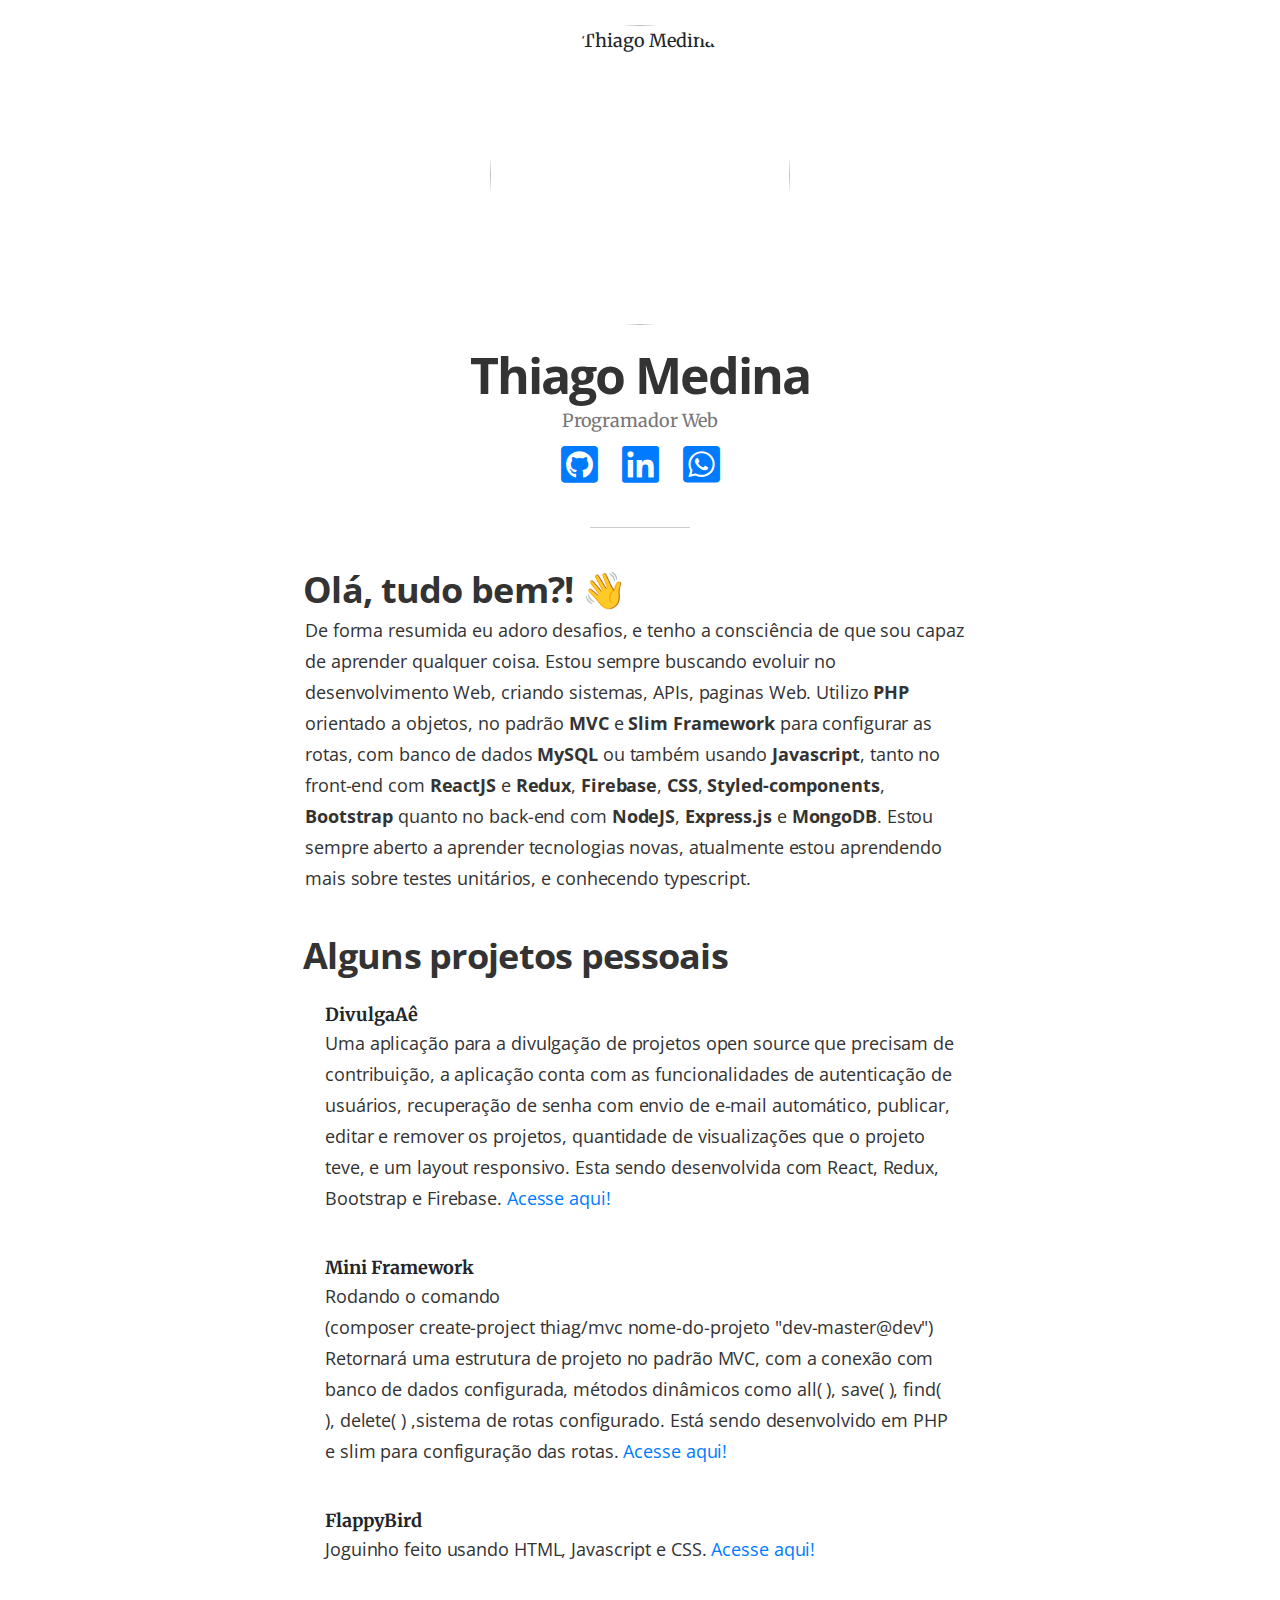
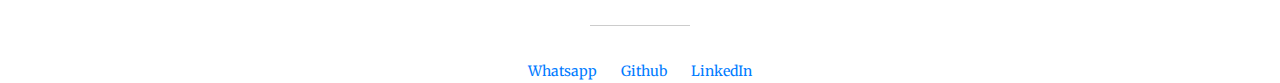
==== commit c8aa27a7: ".." ====
--- a/index.html
+++ b/index.html
@@ -14,7 +14,10 @@
   <!--  -->
   <link href="//fonts.googleapis.com/css?family=Merriweather:300,700|Open+Sans:700,400&subset=latin,latin-ext"
     rel="stylesheet">
-  <link rel="stylesheet" type="text/css" href="/styles/bootstrap.css" />
+
+  <link rel="stylesheet" href="http://stackpath.bootstrapcdn.com/bootstrap/4.3.1/css/bootstrap.min.css"
+    integrity="sha384-ggOyR0iXCbMQv3Xipma34MD+dH/1fQ784/j6cY/iJTQUOhcWr7x9JvoRxT2MZw1T" crossorigin="anonymous">
+  <!-- <link rel="stylesheet" type="text/css" href="/styles/bootstrap.css" /> -->
 
   <link rel="stylesheet" type="text/css" href="/styles/custom.css" />
 
@@ -25,42 +28,100 @@
 <body>
 
   <div class="container">
-    <div class="row">
+    <div>
       <div class="col-xs-12 text-align-center">
 
         <img class="hero-image" src="/images/foto2.jpg" title="Thiago Medina">
         </a>
         <h1 class="hero-title">Thiago Medina</h1>
         <div class="hero-description">
-        Programador Web</div>
+          Programador Web</div>
         <div class="hero-links">
-          <a href="mailto:thiagomedina001@gmail.com"><i class="fas fa-envelope-square fa-3x"></i></a>
+          <!-- <a href="mailto:thiagomedina001@gmail.com"><i class="fas fa-envelope-square fa-3x"></i></a> -->
+          <!-- <a type="button"data-toggle="modal"  data-target="#exampleModal" data-whatever="@getbootstrap"><i class="fas fa-envelope-square fa-3x"></i></a> -->
           <a href="https://github.com/thiagomedina"><i class="fab fa-github-square fa-3x"></i></a>
           <a href="https://www.linkedin.com/in/thiagomedina-/"><i class="fab fa-linkedin fa-3x"></i></a>
-          <a href="https://api.whatsapp.com/send?phone=5521983995539"><i class="fab fa-whatsapp-square fa-3x"></i></i></a>
+          <a href="https://api.whatsapp.com/send?phone=5521983995539"><i
+              class="fab fa-whatsapp-square fa-3x"></i></i></a>
 
         </div>
         <hr class="divider">
       </div>
     </div>
 
-    <div class="row">
+    <div class="modal fade" id="exampleModal" tabindex="-1" role="dialog" aria-labelledby="exampleModalLabel"
+      aria-hidden="true">
+      <div class="modal-dialog" role="document">
+        <div class="modal-content">
+          <div class="modal-header">
+            <h5 class="modal-title" id="exampleModalLabel">New message</h5>
+            <button type="button" class="close" data-dismiss="modal" aria-label="Close">
+              <span aria-hidden="true">&times;</span>
+            </button>
+          </div>
+          <div class="modal-body">
+            <form action="mailto:thiagomedina001@gmail.com?subject=Test" method="post" enctype="text/plain"
+              class="form-horizontal">
+              <div class="form-group">
+                <label for="name" class="col-sm-2 control-label">Name</label>
+                <div class="col-sm-10">
+                  <input type="text" class="form-control" name="name" id="name" placeholder="Name">
+                </div>
+              </div>
+              <div class="form-group">
+                <label for="company" class="col-sm-2 control-label">Company</label>
+                <div class="col-sm-10">
+                  <input type="text" class="form-control" name="company" id="company" placeholder="Company">
+                </div>
+              </div>
+              <div class="form-group">
+                <label for="email" class="col-sm-2 control-label">Email</label>
+                <div class="col-sm-10">
+                  <input type="email" class="form-control" name="email" id="email" placeholder="Email">
+                </div>
+              </div>
+              <div class="form-group">
+                <label for="message" class="col-sm-2 control-label">Message</label>
+                <div class="col-sm-10">
+                  <textarea class="form-control" rows="3" name="message" placeholder="Your Message"></textarea>
+                </div>
+              </div>
+              <div class="form-group">
+                <div class="col-sm-offset-2 col-sm-10">
+                  <button type="submit" class="btn btn-default">Submit</button>
+                </div>
+              </div>
+            </form>
+          </div>
+          <div class="modal-footer">
+            <button type="button" class="btn btn-secondary" data-dismiss="modal">Close</button>
+            <button type="button" class="btn btn-primary">Send message</button>
+          </div>
+        </div>
+      </div>
+    </div>
+
+
+
+    <div>
       <div class="col-xs-12">
         <h2>Olá, tudo bem?! <span class="wave">👋</span></h2>
         <p>De forma resumida eu adoro desafios, e tenho a consciência de que sou capaz de aprender qualquer coisa. Estou
-          sempre buscando evoluir no desenvolvimento Web, criando sistemas, APIs, paginas Web. Usando
-          PHP orientado a objetos, Slim Framework, no padrão MVC com banco de dados MySQL ou também usando Javascript, tanto no
-          front-end com ReactJS e Redux, Firebase, CSS, Styled-components, Bootstrap quanto no back-end com NodeJS, Express.js e MongoDB. Atualmente estou aprendendo mais sobre testes unitários, e conhecendo typescript. </p>
+          sempre buscando evoluir no desenvolvimento Web, criando sistemas, APIs, paginas Web. Utilizo
+          <strong>PHP</strong> orientado a objetos, no padrão <strong>MVC</strong> e <strong>Slim Framework</strong> para configurar as rotas, com banco de dados <strong>MySQL</strong> ou também usando <strong>Javascript</strong>,
+          tanto no
+          front-end com <strong>ReactJS</strong> e <strong>Redux</strong>, <strong>Firebase</strong>, <strong>CSS</strong>, <strong>Styled-components</strong>, <strong>Bootstrap</strong> quanto no back-end com <strong>NodeJS</strong>,
+          <strong>Express.js </strong> e <strong>MongoDB</strong>. Estou sempre aberto a aprender tecnologias novas, atualmente estou aprendendo mais sobre testes unitários, e conhecendo typescript. </p>
       </div>
     </div>
 
-    <div class="d-flex justify-content-center">
+    <div class="">
       <div>
         <h2>Alguns projetos pessoais</h2>
       </div>
 
 
-      <div class="card">
+      <div>
         <div class="card-body">
           <strong>DivulgaAê</strong>
           <p class="card-text">Uma aplicação para a divulgação de projetos open source que precisam de contribuição, a
@@ -73,7 +134,7 @@
         </div>
       </div>
 
-      <div class="card">
+      <div>
         <div class="card-body">
           <strong>Mini Framework</strong>
           <p class="card-text">Rodando o comando<br />
@@ -86,7 +147,7 @@
 
         </div>
       </div>
-      <div class="card">
+      <div>
         <div class="card-body">
           <strong>FlappyBird</strong>
           <p class="card-text">Joguinho feito usando HTML, Javascript e CSS. <a
@@ -99,19 +160,19 @@
 
     </div>
 
-
-
-
-
-    <div class="row ">
+    <div>
       <div class="col-xs-12 text-align-center">
         <hr class="divider">
         <div class="hero-links">
-          <a href="mailto:thiagomedina001@gmail.com">Email</a>
+          <a href="https://api.whatsapp.com/send?phone=5521983995539">Whatsapp</a>
           <a href="https://github.com/thiagomedina">Github</a>
           <a href="https://www.linkedin.com/in/thiagomedina-/">LinkedIn</a>
-          <a href="https://api.whatsapp.com/send?phone=5521983995539">Whatsapp</i></i></a>
-</div>
+        </div>
+
+      </div>
+    </div>
+
+  </div>
 
   <script src="http://code.jquery.com/jquery-3.3.1.slim.min.js"
     integrity="sha384-q8i/X+965DzO0rT7abK41JStQIAqVgRVzpbzo5smXKp4YfRvH+8abtTE1Pi6jizo" crossorigin="anonymous">
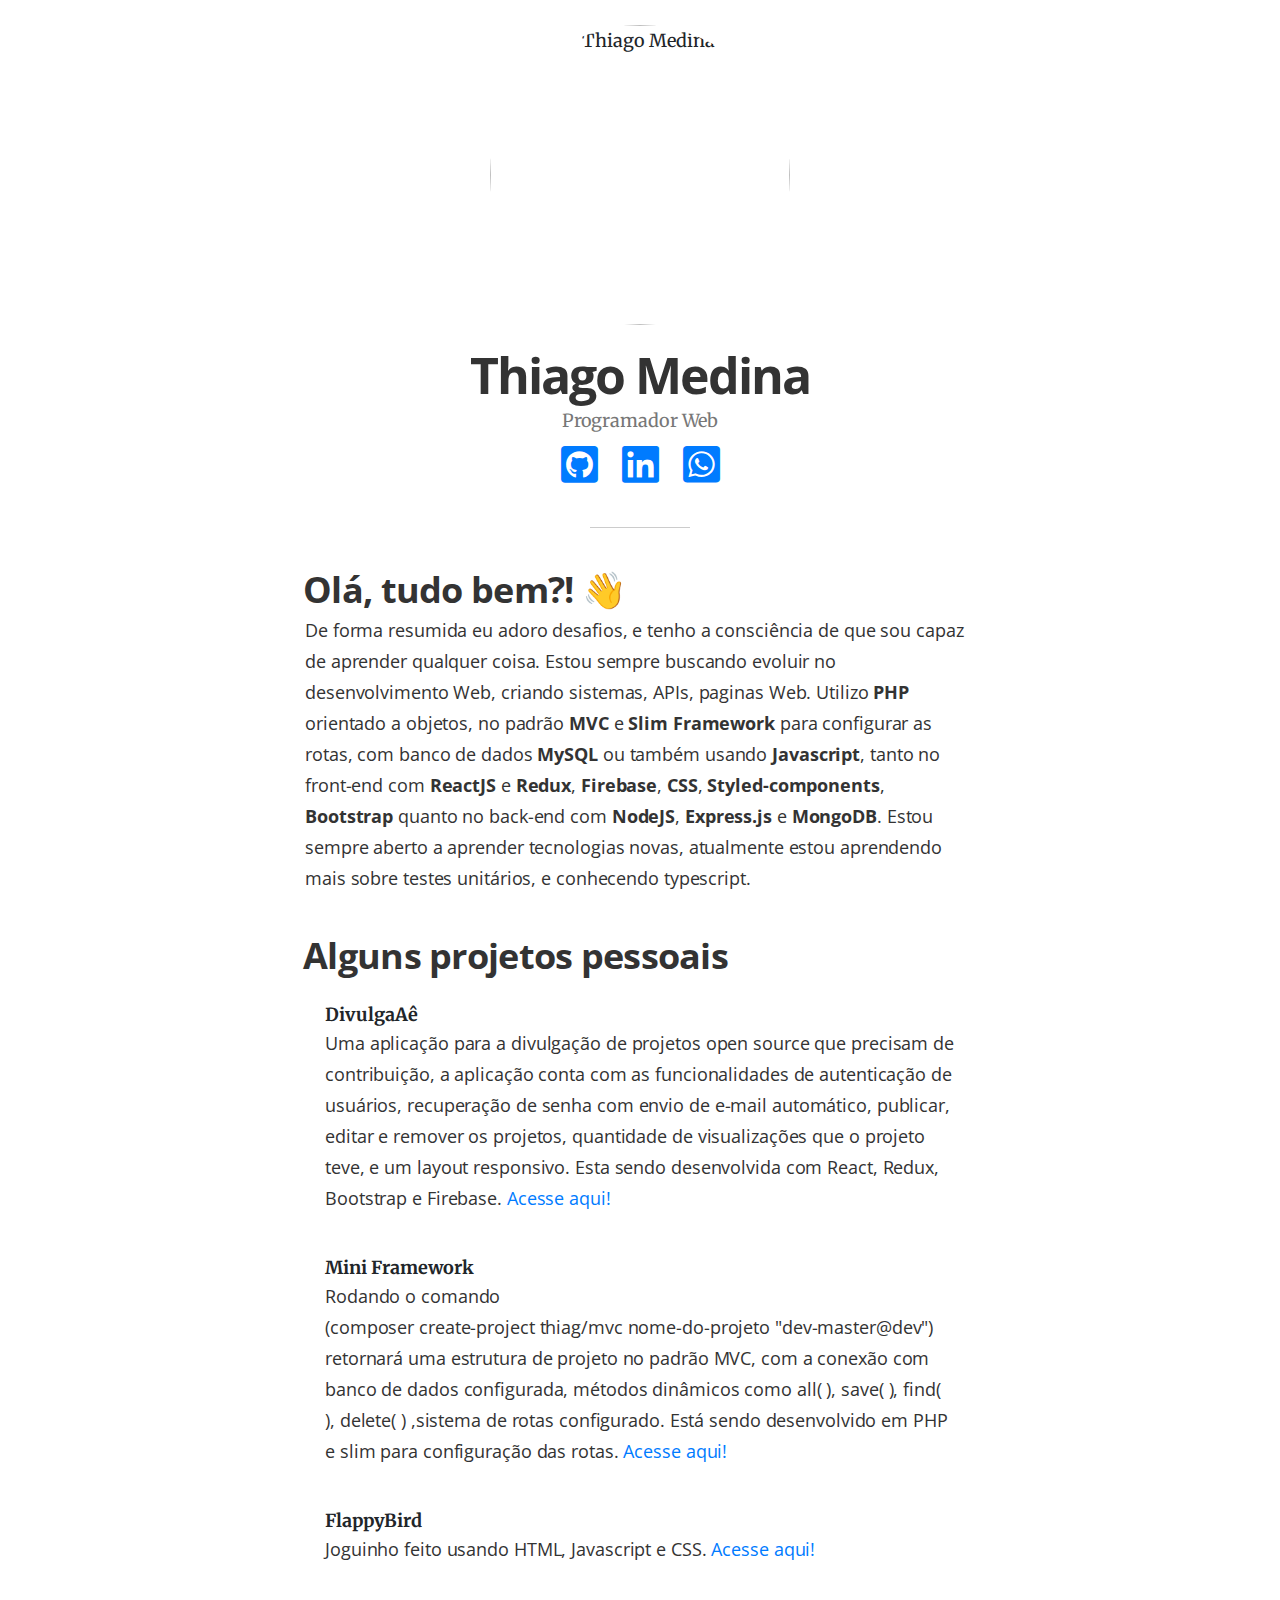
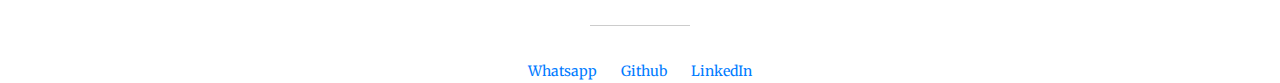
==== commit 50b1a52c: "final" ====
--- a/index.html
+++ b/index.html
@@ -139,7 +139,7 @@
           <strong>Mini Framework</strong>
           <p class="card-text">Rodando o comando<br />
             (composer create-project thiag/mvc nome-do-projeto "dev-master@dev")
-            Retornará uma estrutura de projeto no padrão MVC, com a conexão com banco de dados
+            retornará uma estrutura de projeto no padrão MVC, com a conexão com banco de dados
             configurada, métodos dinâmicos como all( ), save( ), find( ),
             delete( ) ,sistema de rotas configurado.
             Está sendo desenvolvido em PHP e slim para configuração das rotas. <a
